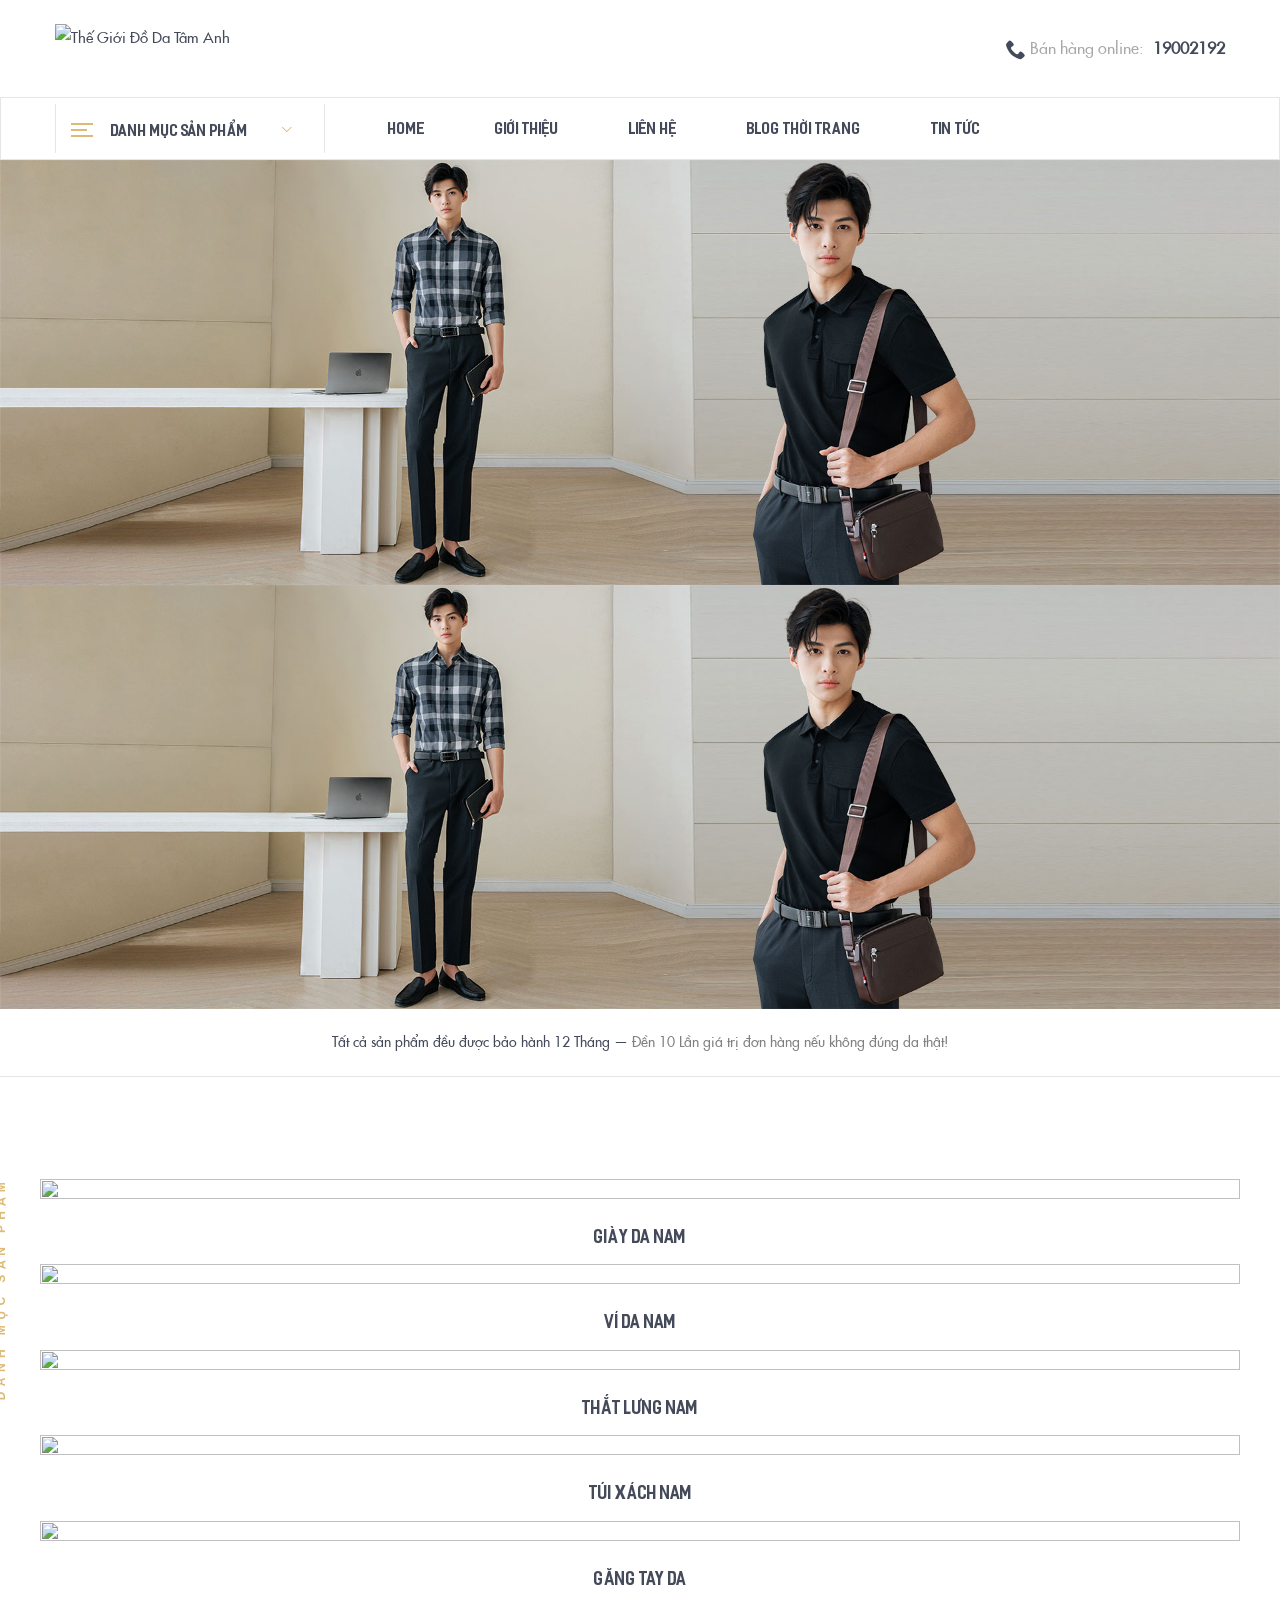
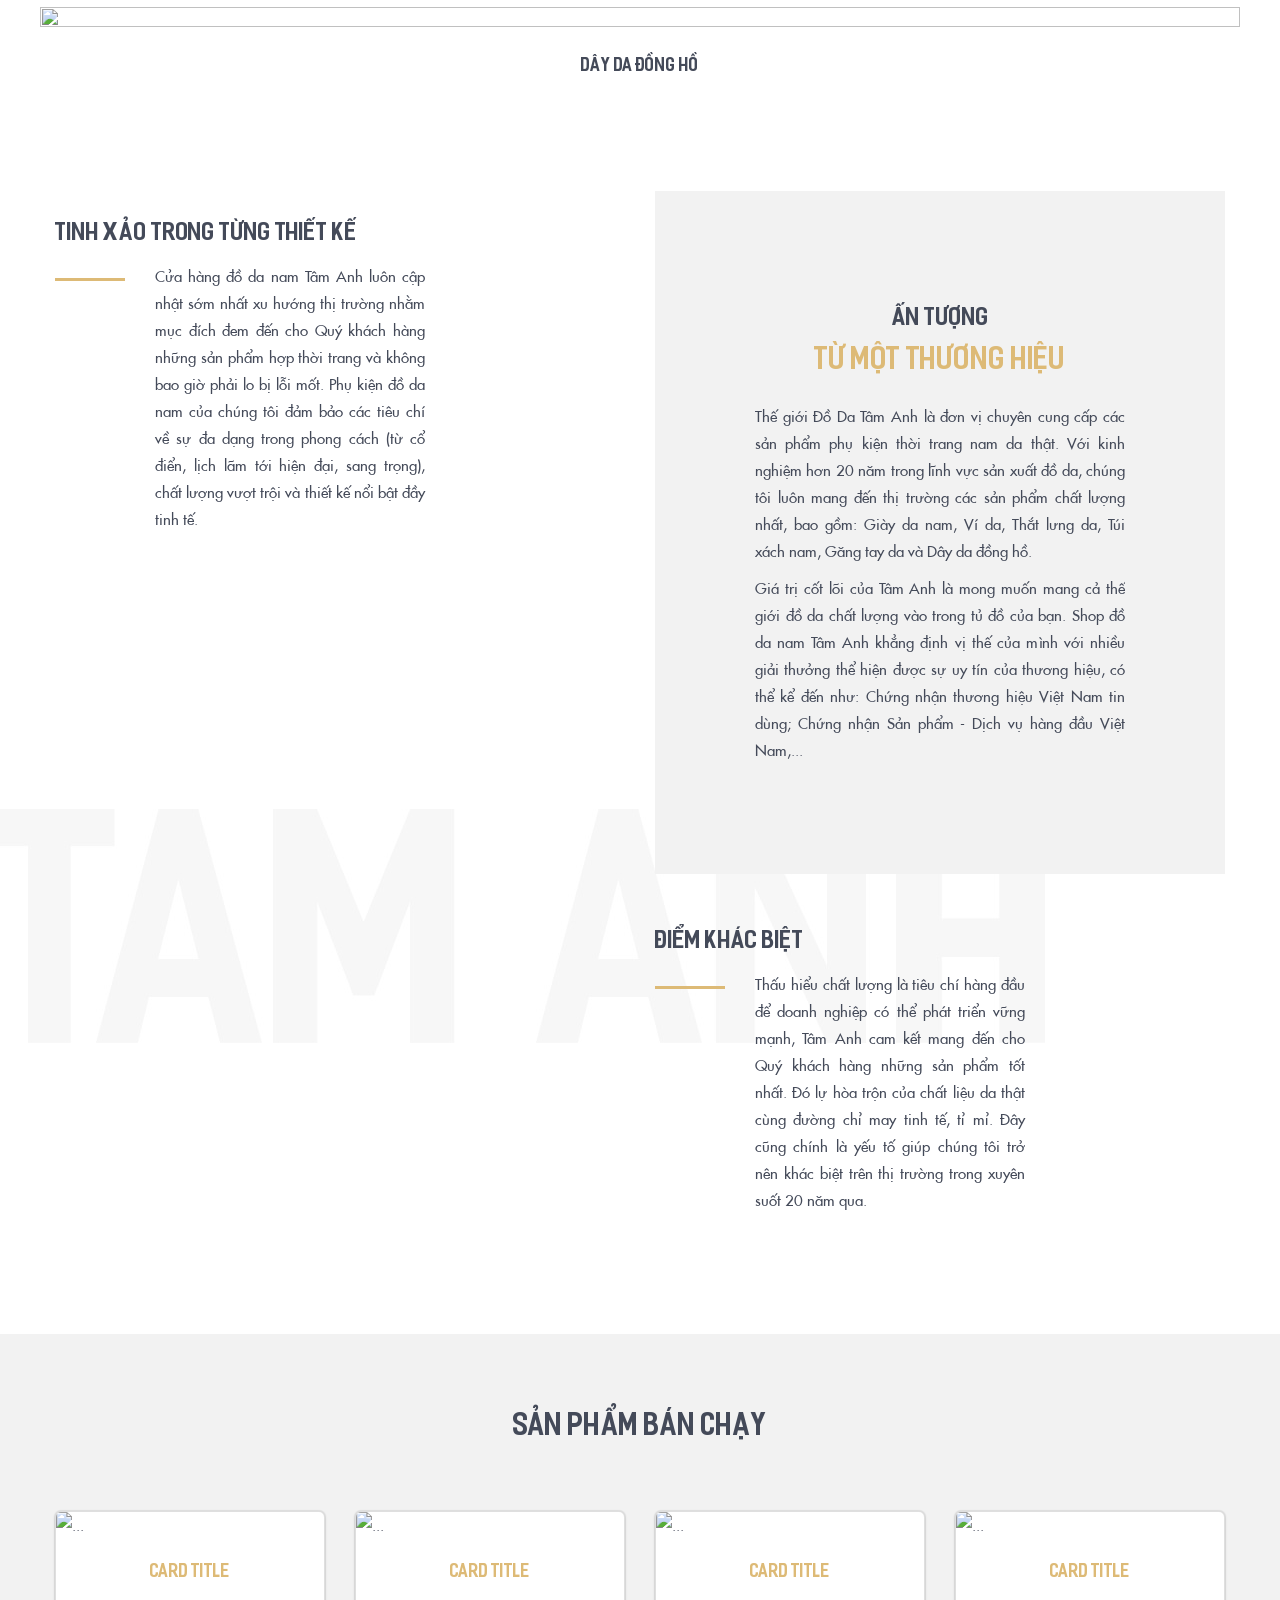
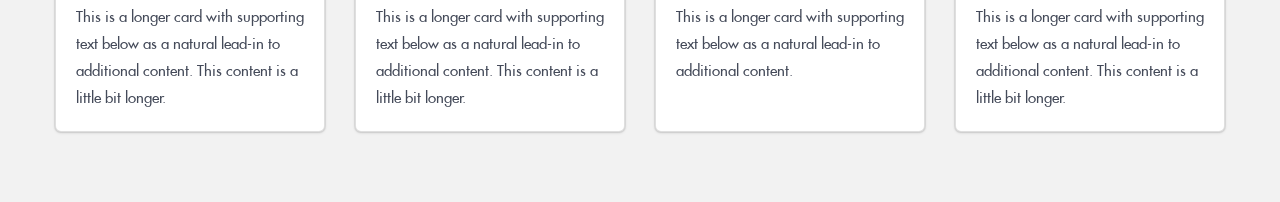
==== html/index.html @ e9238062 "lan dau cua t" ====
<!DOCTYPE html>
<html lang="en">

<head>
  <meta charset="UTF-8">
  <meta name="viewport" content="width=device-width, initial-scale=1.0">
  <link rel="stylesheet" href="../public/icons/fontawesome/styles.min.css">
  <link rel="stylesheet" href="../public/icons/icomoon/styles.min.css">
  <link rel="stylesheet" href="../public/icons/phosphor/styles.min.css">
  <!-- Global stylesheets -->
  <link rel="stylesheet" href="../public/css/bootstrap.min.css">
  <link rel="stylesheet" type="text/css" href="//cdn.jsdelivr.net/npm/slick-carousel@1.8.1/slick/slick.css" />

  <!-- /global stylesheets -->

  <!-- Core JS files -->
  <script src="../public/js/jquery/jquery.min.js"></script>
  <script src="../public/js/bootstrap/bootstrap.bundle.min.js"></script>
  <script type="text/javascript" src="//cdn.jsdelivr.net/npm/slick-carousel@1.8.1/slick/slick.min.js"></script>
  <!-- /core JS files -->

  <!-- Theme JS files -->
  <script src="../public/js/app.js"></script>
  <script src="../public/js/slick.js"></script>
  <script src="../public/js/custom.js"></script>

  <!-- /theme JS files -->

  <link rel="stylesheet" href="../css/style.css">
  <title>Document</title>
</head>

<body>
  <div class="header">
    <div class="top_header">
      <div class="container d-flex justify-content-between">
        <div class="logo_header">
          <a href="/" class="logo_h logo_h__img"><img
              src="https://tamanh.net/wp-content/uploads/2018/02/logo-tamanh-02-1.png" alt="Thế Giới Đồ Da Tâm Anh"
              title="Đồ Da Tâm Anh"></a>
        </div>
        <div class="text_hotline">
          <i class="icon-phone2"></i>
          <span>Bán hàng online:</span>
          <a href="tel:19002192">
            <strong>19002192</strong>
          </a>
        </div>
      </div>
    </div>
    <div class="midle_header">
      <div class="container">
        <div class="row">
          <div class="col-sm-3 col-xs-12">
            <div class="list_product">
              <div class="title_widget">
                <span>Danh mục sản phẩm</span>
              </div>
              <nav class="list_product_menu">
                <ul>
                  <li><a href="">giày da nam</a></li>
                  <li><a href="">Thắt lưng nam</a></li>
                  <li><a href="">Ví da nam</a></li>
                  <li><a href="">Túi xách nam</a></li>
                  <li><a href="">Găng tay da</a></li>
                  <li><a href="">Dây da đồng hồ</a></li>
                  <li><a href="">Phụ kiện đồ da</a></li>
                  <li><a href="">Nhượng quyền thương hiệu</a></li>
                </ul>
              </nav>
            </div>
          </div>
          <div class="col-xs-12 col-sm-9">
            <div class="menu_desktop">
              <ul class="d-flex">
                <li><a href="">Home</a></li>
                <li><a href="">Giới thiệu</a></li>
                <li><a href="">Liên hệ</a></li>
                <li><a href="">Blog thời trang</a></li>
                <li><a href="">Tin tức</a></li>
              </ul>
            </div>
            <div class="cart">

            </div>
            <div class="search"></div>
          </div>
        </div>
      </div>
    </div>
  </div>

  <section class="slider">
    <div class="single-item">
      <div>
        <img src="../public/images/giayda/banner-web-tam-anh-new-2023-final.jpg" alt="Giày da Tâm Anh">
      </div>
      <div>
        <img src="../public/images/giayda/banner-web-tam-anh-new-2023-final.jpg" alt="Giày da Tâm Anh">
      </div>
    </div>
  </section>

  <section class="page">
    <div class="text-widget">
      <p>Tất cả sản phẩm đều được bảo hành 12 Tháng — <span>Đền 10 Lần giá trị đơn hàng nếu không đúng da thật!</span>
      </p>
    </div>
  </section>

  <section class="product_portfolio">
    <div class="container p-0">
      <div class="widget-title">Danh mục sản phẩm</div>
      <div class="product-slider">
        <div class="product-item">
          <div class="product-image">
            <img src="https://tamanh.net/wp-content/uploads/2020/05/danh-muc-giay-da-nam-min-1.jpg" alt="" />
          </div>
          <h3 class="product-title">
            <a class="cate-title" href="">Giày da nam</a>
          </h3>
        </div>
        <div class="product-item">
          <div class="product-image">
            <img src="https://tamanh.net/wp-content/uploads/2020/05/danh-muc-vi.jpg" alt="" />
          </div>
          <h3 class="product-title"><a class="cate-title" href="">Ví da nam</a></h3>
        </div>
        <div class="product-item">
          <div class="product-image">
            <img src="https://tamanh.net/wp-content/uploads/2020/05/danh-muc-daylung.jpg" alt="" />
          </div>
          <h3 class="product-title"><a class="cate-title" href="">Thắt lưng nam</a></h3>
        </div>
        <div class="product-item">
          <div class="product-image">
            <img src="https://tamanh.net/wp-content/uploads/2021/07/danh-muc-tui-xach-nam-2.jpg" alt="" />
          </div>
          <h3 class="product-title"><a class="cate-title" href="">Túi xách nam</a></h3>
        </div>
        <div class="product-item">
          <div class="product-image">
            <img src="https://tamanh.net/wp-content/uploads/2020/05/danh-muc-gangtay.jpg" alt="" />
          </div>
          <h3 class="product-title"><a class="cate-title" href="">Găng tay da</a></h3>
        </div>
        <div class="product-item">
          <div class="product-image">
            <img src="https://tamanh.net/wp-content/uploads/2021/07/danh-muc-day-da-dong-ho.jpg" alt="" />
          </div>
          <h3 class="product-title"><a class="cate-title" href="">Dây da đồng hồ</a></h3>
        </div>
      </div>
    </div>
  </section>

  <section class="impression">
    <div class="container">
      <div class="row">
        <div class="col-md-6 col-xs-12 order-2 order-md-1" style="padding-right: 15px;">
          <div class="impression_img">
            <div>
              <img title="" src="https://tamanh.net/wp-content/uploads/2019/03/img-suutap1-2-min.jpg" width="100%" />
            </div>
          </div>
          <div class="impression_content">
            <div class="impression_content_title">
              <h2>Tinh xảo trong từng thiết kế</h2>
            </div>
            <div class="impression_content_text">
              <p>
                Cửa hàng đồ da nam Tâm Anh luôn cập nhật sớm nhất xu hướng thị trường nhằm mục đích đem đến cho Quý
                khách hàng những sản phẩm hợp thời trang và không bao giờ phải lo bị lỗi mốt. Phụ kiện đồ da nam của
                chúng tôi đảm bảo các tiêu chí về sự đa dạng trong phong cách (từ cổ điển, lịch lãm tới hiện đại, sang
                trọng), chất lượng vượt trội và thiết kế nổi bật đầy tinh tế.
              </p>
            </div>
          </div>
        </div>
        <div class="col-md-6 col-xs-12 order-1 order-md-2" style="padding-left: 15px;">
          <div class="impression_block">
            <div class="impression_block_title">
              <h2>Ấn tượng<span>từ một thương hiệu</span>
              </h2>
            </div>
            <div class="impression_block_text">
              <p>Thế giới Đồ Da Tâm Anh là đơn vị chuyên cung cấp các sản phẩm phụ kiện thời trang nam da thật. Với kinh
                nghiệm hơn 20 năm trong lĩnh vực sản xuất đồ da, chúng tôi luôn mang đến thị trường các sản phẩm chất
                lượng nhất, bao gồm: Giày da nam, Ví da, Thắt lưng da, Túi xách nam, Găng tay da và Dây da đồng hồ.
              </p>
              <p>
                Giá trị cốt lõi của Tâm Anh là mong muốn mang cả thế giới đồ da chất lượng vào trong tủ đồ của bạn. Shop
                đồ da nam Tâm Anh khẳng định vị thế của mình với nhiều giải thưởng thể hiện được sự uy tín của thương
                hiệu, có thể kể đến như: Chứng nhận thương hiệu Việt Nam tin dùng; Chứng nhận Sản phẩm - Dịch vụ hàng
                đầu Việt Nam,...
              </p>
            </div>
          </div>
          <div class="impression_img">
            <div>
              <img title="" src="https://tamanh.net/wp-content/uploads/2019/03/img-suutap2-min.jpg" width="100%" />
            </div>
          </div>
          <div class="impression_content">
            <div class="impression_content_title">
              <h2>ĐIỂM KHÁC BIỆT</h2>
            </div>
            <div class="impression_content_text">
              <p>
                Thấu hiểu chất lượng là tiêu chí hàng đầu để doanh nghiệp có thể phát triển vững mạnh, Tâm Anh cam kết
                mang đến cho Quý khách hàng những sản phẩm tốt nhất. Đó lự hòa trộn của chất liệu da thật cùng đường chỉ
                may tinh tế, tỉ mỉ. Đây cũng chính là yếu tố giúp chúng tôi trở nên khác biệt trên thị trường trong
                xuyên suốt 20 năm qua.
              </p>
            </div>
          </div>
        </div>
      </div>
    </div>
  </section>

  <section class="best-seller">
    <div class="container">
      <div class="best-seller-title">
        <h2>Sản phẩm bán chạy</h2>
      </div>
      <div class="best-seller-list row row-cols-2 row-cols-md-4 g-4">
        <div class="col">
          <div class="card h-100">
            <img src="https://tamanh.net/wp-content/uploads/2020/09/ava-tui-dung-laptop-da-bo-TTA1120-N.jpg"
              class="card-img-top" alt="...">
            <div class="card-body">
              <h5 class="card-title">Card title</h5>
              <a class="card-text" href="">This is a longer card with supporting text below as a natural lead-in to
                additional
                content. This content is a little bit longer.</a>
            </div>
          </div>
        </div>
        <div class="col">
          <div class="card h-100">
            <img src="https://tamanh.net/wp-content/uploads/2020/06/ava-mau-that-lung-nam-D390-202012-2.jpg"
              class="card-img-top" alt="...">
            <div class="card-body">
              <h5 class="card-title">Card title</h5>
              <a class="card-text">This is a longer card with supporting text below as a natural lead-in to additional
                content. This content is a little bit longer.</a>
            </div>
          </div>
        </div>
        <div class="col">
          <div class="card h-100">
            <img
              src="https://tamanh.net/wp-content/uploads/2019/01/ava-vi-tam-anh-thiet-ke-dang-ngang-co-dien-VTANF2222-1-D-1.jpg"
              class="card-img-top" alt="...">
            <div class="card-body">
              <h5 class="card-title">Card title</h5>
              <a class="card-text">This is a longer card with supporting text below as a natural lead-in to additional
                content.</a>
            </div>
          </div>
        </div>
        <div class="col">
          <div class="card h-100">
            <img src="https://tamanh.net/wp-content/uploads/2015/09/ava-giay-luoi-nam-quai-ngang-GNTA2151-D-1.jpg"
              class="card-img-top" alt="...">
            <div class="card-body">
              <h5 class="card-title">Card title</h5>
              <a class="card-text">This is a longer card with supporting text below as a natural lead-in to additional
                content. This content is a little bit longer.</a>
            </div>
          </div>
        </div>
      </div>
    </div>
  </section>
</body>

</html>
---- public/icons/fontawesome/styles.min.css ----
@font-face{font-family:'Font Awesome 5 Free';font-style:normal;font-weight:900;src:url(fonts/fa-solid-900.eot);src:url(fonts/fa-solid-900.eot?#iefix) format("embedded-opentype"),url(fonts/fa-solid-900.woff2) format("woff2"),url(fonts/fa-solid-900.woff) format("woff"),url(fonts/fa-solid-900.ttf) format("truetype"),url(fonts/fa-solid-900.svg#fontawesome) format("svg")}@font-face{font-family:'Font Awesome 5 Free';font-style:normal;font-weight:400;src:url(fonts/fa-regular-400.eot);src:url(fonts/fa-regular-400.eot?#iefix) format("embedded-opentype"),url(fonts/fa-regular-400.woff2) format("woff2"),url(fonts/fa-regular-400.woff) format("woff"),url(fonts/fa-regular-400.ttf) format("truetype"),url(fonts/fa-regular-400.svg#fontawesome) format("svg")}@font-face{font-family:'Font Awesome 5 Brands';font-style:normal;font-weight:400;src:url(fonts/fa-brands-400.eot);src:url(fonts/fa-brands-400.eot?#iefix) format("embedded-opentype"),url(fonts/fa-brands-400.woff2) format("woff2"),url(fonts/fa-brands-400.woff) format("woff"),url(fonts/fa-brands-400.ttf) format("truetype"),url(fonts/fa-brands-400.svg#fontawesome) format("svg")}.fa,.fab,.fal,.far,.fas{display:inline-block;font-size:var(--icon-font-size);font-style:normal;font-variant:normal;min-width:1em;vertical-align:middle;position:relative;top:-1px;text-rendering:auto;line-height:1;-webkit-font-smoothing:antialiased;-moz-osx-font-smoothing:grayscale}.fa,.fas{font-family:'Font Awesome 5 Free';font-weight:900}.far{font-family:'Font Awesome 5 Free';font-weight:400}.fab{font-family:'Font Awesome 5 Brands'}.fa-1x{font-size:calc(1 * var(--icon-font-size))}.fa-2x{font-size:calc(2 * var(--icon-font-size))}.fa-3x{font-size:calc(3 * var(--icon-font-size))}.fa-4x{font-size:calc(4 * var(--icon-font-size))}.fa-5x{font-size:calc(5 * var(--icon-font-size))}.fa-rotate-90{-webkit-transform:rotate(90deg);transform:rotate(90deg)}.fa-rotate-180{-webkit-transform:rotate(180deg);transform:rotate(180deg)}.fa-rotate-270{-webkit-transform:rotate(270deg);transform:rotate(270deg)}.fa-flip-horizontal{-webkit-transform:scale(-1,1);transform:scale(-1,1)}.fa-flip-vertical{-webkit-transform:scale(1,-1);transform:scale(1,-1)}.fa-flip-horizontal.fa-flip-vertical{-webkit-transform:scale(-1,-1);transform:scale(-1,-1)}.fa-500px:before{content:"\f26e"}.fa-accessible-icon:before{content:"\f368"}.fa-accusoft:before{content:"\f369"}.fa-acquisitions-incorporated:before{content:"\f6af"}.fa-ad:before{content:"\f641"}.fa-address-book:before{content:"\f2b9"}.fa-address-card:before{content:"\f2bb"}.fa-adjust:before{content:"\f042"}.fa-adn:before{content:"\f170"}.fa-adversal:before{content:"\f36a"}.fa-affiliatetheme:before{content:"\f36b"}.fa-air-freshener:before{content:"\f5d0"}.fa-algolia:before{content:"\f36c"}.fa-align-center:before{content:"\f037"}.fa-align-justify:before{content:"\f039"}.fa-align-left:before{content:"\f036"}.fa-align-right:before{content:"\f038"}.fa-alipay:before{content:"\f642"}.fa-allergies:before{content:"\f461"}.fa-amazon:before{content:"\f270"}.fa-amazon-pay:before{content:"\f42c"}.fa-ambulance:before{content:"\f0f9"}.fa-american-sign-language-interpreting:before{content:"\f2a3"}.fa-amilia:before{content:"\f36d"}.fa-anchor:before{content:"\f13d"}.fa-android:before{content:"\f17b"}.fa-angellist:before{content:"\f209"}.fa-angle-double-down:before{content:"\f103"}.fa-angle-double-left:before{content:"\f100"}.fa-angle-double-right:before{content:"\f101"}.fa-angle-double-up:before{content:"\f102"}.fa-angle-down:before{content:"\f107"}.fa-angle-left:before{content:"\f104"}.fa-angle-right:before{content:"\f105"}.fa-angle-up:before{content:"\f106"}.fa-angry:before{content:"\f556"}.fa-angrycreative:before{content:"\f36e"}.fa-angular:before{content:"\f420"}.fa-ankh:before{content:"\f644"}.fa-app-store:before{content:"\f36f"}.fa-app-store-ios:before{content:"\f370"}.fa-apper:before{content:"\f371"}.fa-apple:before{content:"\f179"}.fa-apple-alt:before{content:"\f5d1"}.fa-apple-pay:before{content:"\f415"}.fa-archive:before{content:"\f187"}.fa-archway:before{content:"\f557"}.fa-arrow-alt-circle-down:before{content:"\f358"}.fa-arrow-alt-circle-left:before{content:"\f359"}.fa-arrow-alt-circle-right:before{content:"\f35a"}.fa-arrow-alt-circle-up:before{content:"\f35b"}.fa-arrow-circle-down:before{content:"\f0ab"}.fa-arrow-circle-left:before{content:"\f0a8"}.fa-arrow-circle-right:before{content:"\f0a9"}.fa-arrow-circle-up:before{content:"\f0aa"}.fa-arrow-down:before{content:"\f063"}.fa-arrow-left:before{content:"\f060"}.fa-arrow-right:before{content:"\f061"}.fa-arrow-up:before{content:"\f062"}.fa-arrows-alt:before{content:"\f0b2"}.fa-arrows-alt-h:before{content:"\f337"}.fa-arrows-alt-v:before{content:"\f338"}.fa-assistive-listening-systems:before{content:"\f2a2"}.fa-asterisk:before{content:"\f069"}.fa-asymmetrik:before{content:"\f372"}.fa-at:before{content:"\f1fa"}.fa-atlas:before{content:"\f558"}.fa-atom:before{content:"\f5d2"}.fa-audible:before{content:"\f373"}.fa-audio-description:before{content:"\f29e"}.fa-autoprefixer:before{content:"\f41c"}.fa-avianex:before{content:"\f374"}.fa-aviato:before{content:"\f421"}.fa-award:before{content:"\f559"}.fa-aws:before{content:"\f375"}.fa-backspace:before{content:"\f55a"}.fa-backward:before{content:"\f04a"}.fa-balance-scale:before{content:"\f24e"}.fa-ban:before{content:"\f05e"}.fa-band-aid:before{content:"\f462"}.fa-bandcamp:before{content:"\f2d5"}.fa-barcode:before{content:"\f02a"}.fa-bars:before{content:"\f0c9"}.fa-baseball-ball:before{content:"\f433"}.fa-basketball-ball:before{content:"\f434"}.fa-bath:before{content:"\f2cd"}.fa-battery-empty:before{content:"\f244"}.fa-battery-full:before{content:"\f240"}.fa-battery-half:before{content:"\f242"}.fa-battery-quarter:before{content:"\f243"}.fa-battery-three-quarters:before{content:"\f241"}.fa-bed:before{content:"\f236"}.fa-beer:before{content:"\f0fc"}.fa-behance:before{content:"\f1b4"}.fa-behance-square:before{content:"\f1b5"}.fa-bell:before{content:"\f0f3"}.fa-bell-slash:before{content:"\f1f6"}.fa-bezier-curve:before{content:"\f55b"}.fa-bible:before{content:"\f647"}.fa-bicycle:before{content:"\f206"}.fa-bimobject:before{content:"\f378"}.fa-binoculars:before{content:"\f1e5"}.fa-birthday-cake:before{content:"\f1fd"}.fa-bitbucket:before{content:"\f171"}.fa-bitcoin:before{content:"\f379"}.fa-bity:before{content:"\f37a"}.fa-black-tie:before{content:"\f27e"}.fa-blackberry:before{content:"\f37b"}.fa-blender:before{content:"\f517"}.fa-blender-phone:before{content:"\f6b6"}.fa-blind:before{content:"\f29d"}.fa-blogger:before{content:"\f37c"}.fa-blogger-b:before{content:"\f37d"}.fa-bluetooth:before{content:"\f293"}.fa-bluetooth-b:before{content:"\f294"}.fa-bold:before{content:"\f032"}.fa-bolt:before{content:"\f0e7"}.fa-bomb:before{content:"\f1e2"}.fa-bone:before{content:"\f5d7"}.fa-bong:before{content:"\f55c"}.fa-book:before{content:"\f02d"}.fa-book-dead:before{content:"\f6b7"}.fa-book-open:before{content:"\f518"}.fa-book-reader:before{content:"\f5da"}.fa-bookmark:before{content:"\f02e"}.fa-bowling-ball:before{content:"\f436"}.fa-box:before{content:"\f466"}.fa-box-open:before{content:"\f49e"}.fa-boxes:before{content:"\f468"}.fa-braille:before{content:"\f2a1"}.fa-brain:before{content:"\f5dc"}.fa-briefcase:before{content:"\f0b1"}.fa-briefcase-medical:before{content:"\f469"}.fa-broadcast-tower:before{content:"\f519"}.fa-broom:before{content:"\f51a"}.fa-brush:before{content:"\f55d"}.fa-btc:before{content:"\f15a"}.fa-bug:before{content:"\f188"}.fa-building:before{content:"\f1ad"}.fa-bullhorn:before{content:"\f0a1"}.fa-bullseye:before{content:"\f140"}.fa-burn:before{content:"\f46a"}.fa-buromobelexperte:before{content:"\f37f"}.fa-bus:before{content:"\f207"}.fa-bus-alt:before{content:"\f55e"}.fa-business-time:before{content:"\f64a"}.fa-buysellads:before{content:"\f20d"}.fa-calculator:before{content:"\f1ec"}.fa-calendar:before{content:"\f133"}.fa-calendar-alt:before{content:"\f073"}.fa-calendar-check:before{content:"\f274"}.fa-calendar-minus:before{content:"\f272"}.fa-calendar-plus:before{content:"\f271"}.fa-calendar-times:before{content:"\f273"}.fa-camera:before{content:"\f030"}.fa-camera-retro:before{content:"\f083"}.fa-campground:before{content:"\f6bb"}.fa-cannabis:before{content:"\f55f"}.fa-capsules:before{content:"\f46b"}.fa-car:before{content:"\f1b9"}.fa-car-alt:before{content:"\f5de"}.fa-car-battery:before{content:"\f5df"}.fa-car-crash:before{content:"\f5e1"}.fa-car-side:before{content:"\f5e4"}.fa-caret-down:before{content:"\f0d7"}.fa-caret-left:before{content:"\f0d9"}.fa-caret-right:before{content:"\f0da"}.fa-caret-square-down:before{content:"\f150"}.fa-caret-square-left:before{content:"\f191"}.fa-caret-square-right:before{content:"\f152"}.fa-caret-square-up:before{content:"\f151"}.fa-caret-up:before{content:"\f0d8"}.fa-cart-arrow-down:before{content:"\f218"}.fa-cart-plus:before{content:"\f217"}.fa-cat:before{content:"\f6be"}.fa-cc-amazon-pay:before{content:"\f42d"}.fa-cc-amex:before{content:"\f1f3"}.fa-cc-apple-pay:before{content:"\f416"}.fa-cc-diners-club:before{content:"\f24c"}.fa-cc-discover:before{content:"\f1f2"}.fa-cc-jcb:before{content:"\f24b"}.fa-cc-mastercard:before{content:"\f1f1"}.fa-cc-paypal:before{content:"\f1f4"}.fa-cc-stripe:before{content:"\f1f5"}.fa-cc-visa:before{content:"\f1f0"}.fa-centercode:before{content:"\f380"}.fa-certificate:before{content:"\f0a3"}.fa-chair:before{content:"\f6c0"}.fa-chalkboard:before{content:"\f51b"}.fa-chalkboard-teacher:before{content:"\f51c"}.fa-charging-station:before{content:"\f5e7"}.fa-chart-area:before{content:"\f1fe"}.fa-chart-bar:before{content:"\f080"}.fa-chart-line:before{content:"\f201"}.fa-chart-pie:before{content:"\f200"}.fa-check:before{content:"\f00c"}.fa-check-circle:before{content:"\f058"}.fa-check-double:before{content:"\f560"}.fa-check-square:before{content:"\f14a"}.fa-chess:before{content:"\f439"}.fa-chess-bishop:before{content:"\f43a"}.fa-chess-board:before{content:"\f43c"}.fa-chess-king:before{content:"\f43f"}.fa-chess-knight:before{content:"\f441"}.fa-chess-pawn:before{content:"\f443"}.fa-chess-queen:before{content:"\f445"}.fa-chess-rook:before{content:"\f447"}.fa-chevron-circle-down:before{content:"\f13a"}.fa-chevron-circle-left:before{content:"\f137"}.fa-chevron-circle-right:before{content:"\f138"}.fa-chevron-circle-up:before{content:"\f139"}.fa-chevron-down:before{content:"\f078"}.fa-chevron-left:before{content:"\f053"}.fa-chevron-right:before{content:"\f054"}.fa-chevron-up:before{content:"\f077"}.fa-child:before{content:"\f1ae"}.fa-chrome:before{content:"\f268"}.fa-church:before{content:"\f51d"}.fa-circle:before{content:"\f111"}.fa-circle-notch:before{content:"\f1ce"}.fa-city:before{content:"\f64f"}.fa-clipboard:before{content:"\f328"}.fa-clipboard-check:before{content:"\f46c"}.fa-clipboard-list:before{content:"\f46d"}.fa-clock:before{content:"\f017"}.fa-clone:before{content:"\f24d"}.fa-closed-captioning:before{content:"\f20a"}.fa-cloud:before{content:"\f0c2"}.fa-cloud-download-alt:before{content:"\f381"}.fa-cloud-meatball:before{content:"\f73b"}.fa-cloud-moon:before{content:"\f6c3"}.fa-cloud-moon-rain:before{content:"\f73c"}.fa-cloud-rain:before{content:"\f73d"}.fa-cloud-showers-heavy:before{content:"\f740"}.fa-cloud-sun:before{content:"\f6c4"}.fa-cloud-sun-rain:before{content:"\f743"}.fa-cloud-upload-alt:before{content:"\f382"}.fa-cloudscale:before{content:"\f383"}.fa-cloudsmith:before{content:"\f384"}.fa-cloudversify:before{content:"\f385"}.fa-cocktail:before{content:"\f561"}.fa-code:before{content:"\f121"}.fa-code-branch:before{content:"\f126"}.fa-codepen:before{content:"\f1cb"}.fa-codiepie:before{content:"\f284"}.fa-coffee:before{content:"\f0f4"}.fa-cog:before{content:"\f013"}.fa-cogs:before{content:"\f085"}.fa-coins:before{content:"\f51e"}.fa-columns:before{content:"\f0db"}.fa-comment:before{content:"\f075"}.fa-comment-alt:before{content:"\f27a"}.fa-comment-dollar:before{content:"\f651"}.fa-comment-dots:before{content:"\f4ad"}.fa-comment-slash:before{content:"\f4b3"}.fa-comments:before{content:"\f086"}.fa-comments-dollar:before{content:"\f653"}.fa-compact-disc:before{content:"\f51f"}.fa-compass:before{content:"\f14e"}.fa-compress:before{content:"\f066"}.fa-concierge-bell:before{content:"\f562"}.fa-connectdevelop:before{content:"\f20e"}.fa-contao:before{content:"\f26d"}.fa-cookie:before{content:"\f563"}.fa-cookie-bite:before{content:"\f564"}.fa-copy:before{content:"\f0c5"}.fa-copyright:before{content:"\f1f9"}.fa-couch:before{content:"\f4b8"}.fa-cpanel:before{content:"\f388"}.fa-creative-commons:before{content:"\f25e"}.fa-creative-commons-by:before{content:"\f4e7"}.fa-creative-commons-nc:before{content:"\f4e8"}.fa-creative-commons-nc-eu:before{content:"\f4e9"}.fa-creative-commons-nc-jp:before{content:"\f4ea"}.fa-creative-commons-nd:before{content:"\f4eb"}.fa-creative-commons-pd:before{content:"\f4ec"}.fa-creative-commons-pd-alt:before{content:"\f4ed"}.fa-creative-commons-remix:before{content:"\f4ee"}.fa-creative-commons-sa:before{content:"\f4ef"}.fa-creative-commons-sampling:before{content:"\f4f0"}.fa-creative-commons-sampling-plus:before{content:"\f4f1"}.fa-creative-commons-share:before{content:"\f4f2"}.fa-creative-commons-zero:before{content:"\f4f3"}.fa-credit-card:before{content:"\f09d"}.fa-critical-role:before{content:"\f6c9"}.fa-crop:before{content:"\f125"}.fa-crop-alt:before{content:"\f565"}.fa-cross:before{content:"\f654"}.fa-crosshairs:before{content:"\f05b"}.fa-crow:before{content:"\f520"}.fa-crown:before{content:"\f521"}.fa-css3:before{content:"\f13c"}.fa-css3-alt:before{content:"\f38b"}.fa-cube:before{content:"\f1b2"}.fa-cubes:before{content:"\f1b3"}.fa-cut:before{content:"\f0c4"}.fa-cuttlefish:before{content:"\f38c"}.fa-d-and-d:before{content:"\f38d"}.fa-d-and-d-beyond:before{content:"\f6ca"}.fa-dashcube:before{content:"\f210"}.fa-database:before{content:"\f1c0"}.fa-deaf:before{content:"\f2a4"}.fa-delicious:before{content:"\f1a5"}.fa-democrat:before{content:"\f747"}.fa-deploydog:before{content:"\f38e"}.fa-deskpro:before{content:"\f38f"}.fa-desktop:before{content:"\f108"}.fa-dev:before{content:"\f6cc"}.fa-deviantart:before{content:"\f1bd"}.fa-dharmachakra:before{content:"\f655"}.fa-diagnoses:before{content:"\f470"}.fa-dice:before{content:"\f522"}.fa-dice-d20:before{content:"\f6cf"}.fa-dice-d6:before{content:"\f6d1"}.fa-dice-five:before{content:"\f523"}.fa-dice-four:before{content:"\f524"}.fa-dice-one:before{content:"\f525"}.fa-dice-six:before{content:"\f526"}.fa-dice-three:before{content:"\f527"}.fa-dice-two:before{content:"\f528"}.fa-digg:before{content:"\f1a6"}.fa-digital-ocean:before{content:"\f391"}.fa-digital-tachograph:before{content:"\f566"}.fa-directions:before{content:"\f5eb"}.fa-discord:before{content:"\f392"}.fa-discourse:before{content:"\f393"}.fa-divide:before{content:"\f529"}.fa-dizzy:before{content:"\f567"}.fa-dna:before{content:"\f471"}.fa-dochub:before{content:"\f394"}.fa-docker:before{content:"\f395"}.fa-dog:before{content:"\f6d3"}.fa-dollar-sign:before{content:"\f155"}.fa-dolly:before{content:"\f472"}.fa-dolly-flatbed:before{content:"\f474"}.fa-donate:before{content:"\f4b9"}.fa-door-closed:before{content:"\f52a"}.fa-door-open:before{content:"\f52b"}.fa-dot-circle:before{content:"\f192"}.fa-dove:before{content:"\f4ba"}.fa-download:before{content:"\f019"}.fa-draft2digital:before{content:"\f396"}.fa-drafting-compass:before{content:"\f568"}.fa-dragon:before{content:"\f6d5"}.fa-draw-polygon:before{content:"\f5ee"}.fa-dribbble:before{content:"\f17d"}.fa-dribbble-square:before{content:"\f397"}.fa-dropbox:before{content:"\f16b"}.fa-drum:before{content:"\f569"}.fa-drum-steelpan:before{content:"\f56a"}.fa-drumstick-bite:before{content:"\f6d7"}.fa-drupal:before{content:"\f1a9"}.fa-dumbbell:before{content:"\f44b"}.fa-dungeon:before{content:"\f6d9"}.fa-dyalog:before{content:"\f399"}.fa-earlybirds:before{content:"\f39a"}.fa-ebay:before{content:"\f4f4"}.fa-edge:before{content:"\f282"}.fa-edit:before{content:"\f044"}.fa-eject:before{content:"\f052"}.fa-elementor:before{content:"\f430"}.fa-ellipsis-h:before{content:"\f141"}.fa-ellipsis-v:before{content:"\f142"}.fa-ello:before{content:"\f5f1"}.fa-ember:before{content:"\f423"}.fa-empire:before{content:"\f1d1"}.fa-envelope:before{content:"\f0e0"}.fa-envelope-open:before{content:"\f2b6"}.fa-envelope-open-text:before{content:"\f658"}.fa-envelope-square:before{content:"\f199"}.fa-envira:before{content:"\f299"}.fa-equals:before{content:"\f52c"}.fa-eraser:before{content:"\f12d"}.fa-erlang:before{content:"\f39d"}.fa-ethereum:before{content:"\f42e"}.fa-etsy:before{content:"\f2d7"}.fa-euro-sign:before{content:"\f153"}.fa-exchange-alt:before{content:"\f362"}.fa-exclamation:before{content:"\f12a"}.fa-exclamation-circle:before{content:"\f06a"}.fa-exclamation-triangle:before{content:"\f071"}.fa-expand:before{content:"\f065"}.fa-expand-arrows-alt:before{content:"\f31e"}.fa-expeditedssl:before{content:"\f23e"}.fa-external-link-alt:before{content:"\f35d"}.fa-external-link-square-alt:before{content:"\f360"}.fa-eye:before{content:"\f06e"}.fa-eye-dropper:before{content:"\f1fb"}.fa-eye-slash:before{content:"\f070"}.fa-facebook:before{content:"\f09a"}.fa-facebook-f:before{content:"\f39e"}.fa-facebook-messenger:before{content:"\f39f"}.fa-facebook-square:before{content:"\f082"}.fa-fantasy-flight-games:before{content:"\f6dc"}.fa-fast-backward:before{content:"\f049"}.fa-fast-forward:before{content:"\f050"}.fa-fax:before{content:"\f1ac"}.fa-feather:before{content:"\f52d"}.fa-feather-alt:before{content:"\f56b"}.fa-female:before{content:"\f182"}.fa-fighter-jet:before{content:"\f0fb"}.fa-file:before{content:"\f15b"}.fa-file-alt:before{content:"\f15c"}.fa-file-archive:before{content:"\f1c6"}.fa-file-audio:before{content:"\f1c7"}.fa-file-code:before{content:"\f1c9"}.fa-file-contract:before{content:"\f56c"}.fa-file-csv:before{content:"\f6dd"}.fa-file-download:before{content:"\f56d"}.fa-file-excel:before{content:"\f1c3"}.fa-file-export:before{content:"\f56e"}.fa-file-image:before{content:"\f1c5"}.fa-file-import:before{content:"\f56f"}.fa-file-invoice:before{content:"\f570"}.fa-file-invoice-dollar:before{content:"\f571"}.fa-file-medical:before{content:"\f477"}.fa-file-medical-alt:before{content:"\f478"}.fa-file-pdf:before{content:"\f1c1"}.fa-file-powerpoint:before{content:"\f1c4"}.fa-file-prescription:before{content:"\f572"}.fa-file-signature:before{content:"\f573"}.fa-file-upload:before{content:"\f574"}.fa-file-video:before{content:"\f1c8"}.fa-file-word:before{content:"\f1c2"}.fa-fill:before{content:"\f575"}.fa-fill-drip:before{content:"\f576"}.fa-film:before{content:"\f008"}.fa-filter:before{content:"\f0b0"}.fa-fingerprint:before{content:"\f577"}.fa-fire:before{content:"\f06d"}.fa-fire-extinguisher:before{content:"\f134"}.fa-firefox:before{content:"\f269"}.fa-first-aid:before{content:"\f479"}.fa-first-order:before{content:"\f2b0"}.fa-first-order-alt:before{content:"\f50a"}.fa-firstdraft:before{content:"\f3a1"}.fa-fish:before{content:"\f578"}.fa-fist-raised:before{content:"\f6de"}.fa-flag:before{content:"\f024"}.fa-flag-checkered:before{content:"\f11e"}.fa-flag-usa:before{content:"\f74d"}.fa-flask:before{content:"\f0c3"}.fa-flickr:before{content:"\f16e"}.fa-flipboard:before{content:"\f44d"}.fa-flushed:before{content:"\f579"}.fa-fly:before{content:"\f417"}.fa-folder:before{content:"\f07b"}.fa-folder-minus:before{content:"\f65d"}.fa-folder-open:before{content:"\f07c"}.fa-folder-plus:before{content:"\f65e"}.fa-font:before{content:"\f031"}.fa-font-awesome:before{content:"\f2b4"}.fa-font-awesome-alt:before{content:"\f35c"}.fa-font-awesome-flag:before{content:"\f425"}.fa-font-awesome-logo-full:before{content:"\f4e6"}.fa-fonticons:before{content:"\f280"}.fa-fonticons-fi:before{content:"\f3a2"}.fa-football-ball:before{content:"\f44e"}.fa-fort-awesome:before{content:"\f286"}.fa-fort-awesome-alt:before{content:"\f3a3"}.fa-forumbee:before{content:"\f211"}.fa-forward:before{content:"\f04e"}.fa-foursquare:before{content:"\f180"}.fa-free-code-camp:before{content:"\f2c5"}.fa-freebsd:before{content:"\f3a4"}.fa-frog:before{content:"\f52e"}.fa-frown:before{content:"\f119"}.fa-frown-open:before{content:"\f57a"}.fa-fulcrum:before{content:"\f50b"}.fa-funnel-dollar:before{content:"\f662"}.fa-futbol:before{content:"\f1e3"}.fa-galactic-republic:before{content:"\f50c"}.fa-galactic-senate:before{content:"\f50d"}.fa-gamepad:before{content:"\f11b"}.fa-gas-pump:before{content:"\f52f"}.fa-gavel:before{content:"\f0e3"}.fa-gem:before{content:"\f3a5"}.fa-genderless:before{content:"\f22d"}.fa-get-pocket:before{content:"\f265"}.fa-gg:before{content:"\f260"}.fa-gg-circle:before{content:"\f261"}.fa-ghost:before{content:"\f6e2"}.fa-gift:before{content:"\f06b"}.fa-git:before{content:"\f1d3"}.fa-git-square:before{content:"\f1d2"}.fa-github:before{content:"\f09b"}.fa-github-alt:before{content:"\f113"}.fa-github-square:before{content:"\f092"}.fa-gitkraken:before{content:"\f3a6"}.fa-gitlab:before{content:"\f296"}.fa-gitter:before{content:"\f426"}.fa-glass-martini:before{content:"\f000"}.fa-glass-martini-alt:before{content:"\f57b"}.fa-glasses:before{content:"\f530"}.fa-glide:before{content:"\f2a5"}.fa-glide-g:before{content:"\f2a6"}.fa-globe:before{content:"\f0ac"}.fa-globe-africa:before{content:"\f57c"}.fa-globe-americas:before{content:"\f57d"}.fa-globe-asia:before{content:"\f57e"}.fa-gofore:before{content:"\f3a7"}.fa-golf-ball:before{content:"\f450"}.fa-goodreads:before{content:"\f3a8"}.fa-goodreads-g:before{content:"\f3a9"}.fa-google:before{content:"\f1a0"}.fa-google-drive:before{content:"\f3aa"}.fa-google-play:before{content:"\f3ab"}.fa-google-plus:before{content:"\f2b3"}.fa-google-plus-g:before{content:"\f0d5"}.fa-google-plus-square:before{content:"\f0d4"}.fa-google-wallet:before{content:"\f1ee"}.fa-gopuram:before{content:"\f664"}.fa-graduation-cap:before{content:"\f19d"}.fa-gratipay:before{content:"\f184"}.fa-grav:before{content:"\f2d6"}.fa-greater-than:before{content:"\f531"}.fa-greater-than-equal:before{content:"\f532"}.fa-grimace:before{content:"\f57f"}.fa-grin:before{content:"\f580"}.fa-grin-alt:before{content:"\f581"}.fa-grin-beam:before{content:"\f582"}.fa-grin-beam-sweat:before{content:"\f583"}.fa-grin-hearts:before{content:"\f584"}.fa-grin-squint:before{content:"\f585"}.fa-grin-squint-tears:before{content:"\f586"}.fa-grin-stars:before{content:"\f587"}.fa-grin-tears:before{content:"\f588"}.fa-grin-tongue:before{content:"\f589"}.fa-grin-tongue-squint:before{content:"\f58a"}.fa-grin-tongue-wink:before{content:"\f58b"}.fa-grin-wink:before{content:"\f58c"}.fa-grip-horizontal:before{content:"\f58d"}.fa-grip-vertical:before{content:"\f58e"}.fa-gripfire:before{content:"\f3ac"}.fa-grunt:before{content:"\f3ad"}.fa-gulp:before{content:"\f3ae"}.fa-h-square:before{content:"\f0fd"}.fa-hacker-news:before{content:"\f1d4"}.fa-hacker-news-square:before{content:"\f3af"}.fa-hackerrank:before{content:"\f5f7"}.fa-hammer:before{content:"\f6e3"}.fa-hamsa:before{content:"\f665"}.fa-hand-holding:before{content:"\f4bd"}.fa-hand-holding-heart:before{content:"\f4be"}.fa-hand-holding-usd:before{content:"\f4c0"}.fa-hand-lizard:before{content:"\f258"}.fa-hand-paper:before{content:"\f256"}.fa-hand-peace:before{content:"\f25b"}.fa-hand-point-down:before{content:"\f0a7"}.fa-hand-point-left:before{content:"\f0a5"}.fa-hand-point-right:before{content:"\f0a4"}.fa-hand-point-up:before{content:"\f0a6"}.fa-hand-pointer:before{content:"\f25a"}.fa-hand-rock:before{content:"\f255"}.fa-hand-scissors:before{content:"\f257"}.fa-hand-spock:before{content:"\f259"}.fa-hands:before{content:"\f4c2"}.fa-hands-helping:before{content:"\f4c4"}.fa-handshake:before{content:"\f2b5"}.fa-hanukiah:before{content:"\f6e6"}.fa-hashtag:before{content:"\f292"}.fa-hat-wizard:before{content:"\f6e8"}.fa-haykal:before{content:"\f666"}.fa-hdd:before{content:"\f0a0"}.fa-heading:before{content:"\f1dc"}.fa-headphones:before{content:"\f025"}.fa-headphones-alt:before{content:"\f58f"}.fa-headset:before{content:"\f590"}.fa-heart:before{content:"\f004"}.fa-heartbeat:before{content:"\f21e"}.fa-helicopter:before{content:"\f533"}.fa-highlighter:before{content:"\f591"}.fa-hiking:before{content:"\f6ec"}.fa-hippo:before{content:"\f6ed"}.fa-hips:before{content:"\f452"}.fa-hire-a-helper:before{content:"\f3b0"}.fa-history:before{content:"\f1da"}.fa-hockey-puck:before{content:"\f453"}.fa-home:before{content:"\f015"}.fa-hooli:before{content:"\f427"}.fa-hornbill:before{content:"\f592"}.fa-horse:before{content:"\f6f0"}.fa-hospital:before{content:"\f0f8"}.fa-hospital-alt:before{content:"\f47d"}.fa-hospital-symbol:before{content:"\f47e"}.fa-hot-tub:before{content:"\f593"}.fa-hotel:before{content:"\f594"}.fa-hotjar:before{content:"\f3b1"}.fa-hourglass:before{content:"\f254"}.fa-hourglass-end:before{content:"\f253"}.fa-hourglass-half:before{content:"\f252"}.fa-hourglass-start:before{content:"\f251"}.fa-house-damage:before{content:"\f6f1"}.fa-houzz:before{content:"\f27c"}.fa-hryvnia:before{content:"\f6f2"}.fa-html5:before{content:"\f13b"}.fa-hubspot:before{content:"\f3b2"}.fa-i-cursor:before{content:"\f246"}.fa-id-badge:before{content:"\f2c1"}.fa-id-card:before{content:"\f2c2"}.fa-id-card-alt:before{content:"\f47f"}.fa-image:before{content:"\f03e"}.fa-images:before{content:"\f302"}.fa-imdb:before{content:"\f2d8"}.fa-inbox:before{content:"\f01c"}.fa-indent:before{content:"\f03c"}.fa-industry:before{content:"\f275"}.fa-infinity:before{content:"\f534"}.fa-info:before{content:"\f129"}.fa-info-circle:before{content:"\f05a"}.fa-instagram:before{content:"\f16d"}.fa-internet-explorer:before{content:"\f26b"}.fa-ioxhost:before{content:"\f208"}.fa-italic:before{content:"\f033"}.fa-itunes:before{content:"\f3b4"}.fa-itunes-note:before{content:"\f3b5"}.fa-java:before{content:"\f4e4"}.fa-jedi:before{content:"\f669"}.fa-jedi-order:before{content:"\f50e"}.fa-jenkins:before{content:"\f3b6"}.fa-joget:before{content:"\f3b7"}.fa-joint:before{content:"\f595"}.fa-joomla:before{content:"\f1aa"}.fa-journal-whills:before{content:"\f66a"}.fa-js:before{content:"\f3b8"}.fa-js-square:before{content:"\f3b9"}.fa-jsfiddle:before{content:"\f1cc"}.fa-kaaba:before{content:"\f66b"}.fa-kaggle:before{content:"\f5fa"}.fa-key:before{content:"\f084"}.fa-keybase:before{content:"\f4f5"}.fa-keyboard:before{content:"\f11c"}.fa-keycdn:before{content:"\f3ba"}.fa-khanda:before{content:"\f66d"}.fa-kickstarter:before{content:"\f3bb"}.fa-kickstarter-k:before{content:"\f3bc"}.fa-kiss:before{content:"\f596"}.fa-kiss-beam:before{content:"\f597"}.fa-kiss-wink-heart:before{content:"\f598"}.fa-kiwi-bird:before{content:"\f535"}.fa-korvue:before{content:"\f42f"}.fa-landmark:before{content:"\f66f"}.fa-language:before{content:"\f1ab"}.fa-laptop:before{content:"\f109"}.fa-laptop-code:before{content:"\f5fc"}.fa-laravel:before{content:"\f3bd"}.fa-lastfm:before{content:"\f202"}.fa-lastfm-square:before{content:"\f203"}.fa-laugh:before{content:"\f599"}.fa-laugh-beam:before{content:"\f59a"}.fa-laugh-squint:before{content:"\f59b"}.fa-laugh-wink:before{content:"\f59c"}.fa-layer-group:before{content:"\f5fd"}.fa-leaf:before{content:"\f06c"}.fa-leanpub:before{content:"\f212"}.fa-lemon:before{content:"\f094"}.fa-less:before{content:"\f41d"}.fa-less-than:before{content:"\f536"}.fa-less-than-equal:before{content:"\f537"}.fa-level-down-alt:before{content:"\f3be"}.fa-level-up-alt:before{content:"\f3bf"}.fa-life-ring:before{content:"\f1cd"}.fa-lightbulb:before{content:"\f0eb"}.fa-line:before{content:"\f3c0"}.fa-link:before{content:"\f0c1"}.fa-linkedin:before{content:"\f08c"}.fa-linkedin-in:before{content:"\f0e1"}.fa-linode:before{content:"\f2b8"}.fa-linux:before{content:"\f17c"}.fa-lira-sign:before{content:"\f195"}.fa-list:before{content:"\f03a"}.fa-list-alt:before{content:"\f022"}.fa-list-ol:before{content:"\f0cb"}.fa-list-ul:before{content:"\f0ca"}.fa-location-arrow:before{content:"\f124"}.fa-lock:before{content:"\f023"}.fa-lock-open:before{content:"\f3c1"}.fa-long-arrow-alt-down:before{content:"\f309"}.fa-long-arrow-alt-left:before{content:"\f30a"}.fa-long-arrow-alt-right:before{content:"\f30b"}.fa-long-arrow-alt-up:before{content:"\f30c"}.fa-low-vision:before{content:"\f2a8"}.fa-luggage-cart:before{content:"\f59d"}.fa-lyft:before{content:"\f3c3"}.fa-magento:before{content:"\f3c4"}.fa-magic:before{content:"\f0d0"}.fa-magnet:before{content:"\f076"}.fa-mail-bulk:before{content:"\f674"}.fa-mailchimp:before{content:"\f59e"}.fa-male:before{content:"\f183"}.fa-mandalorian:before{content:"\f50f"}.fa-map:before{content:"\f279"}.fa-map-marked:before{content:"\f59f"}.fa-map-marked-alt:before{content:"\f5a0"}.fa-map-marker:before{content:"\f041"}.fa-map-marker-alt:before{content:"\f3c5"}.fa-map-pin:before{content:"\f276"}.fa-map-signs:before{content:"\f277"}.fa-markdown:before{content:"\f60f"}.fa-marker:before{content:"\f5a1"}.fa-mars:before{content:"\f222"}.fa-mars-double:before{content:"\f227"}.fa-mars-stroke:before{content:"\f229"}.fa-mars-stroke-h:before{content:"\f22b"}.fa-mars-stroke-v:before{content:"\f22a"}.fa-mask:before{content:"\f6fa"}.fa-mastodon:before{content:"\f4f6"}.fa-maxcdn:before{content:"\f136"}.fa-medal:before{content:"\f5a2"}.fa-medapps:before{content:"\f3c6"}.fa-medium:before{content:"\f23a"}.fa-medium-m:before{content:"\f3c7"}.fa-medkit:before{content:"\f0fa"}.fa-medrt:before{content:"\f3c8"}.fa-meetup:before{content:"\f2e0"}.fa-megaport:before{content:"\f5a3"}.fa-meh:before{content:"\f11a"}.fa-meh-blank:before{content:"\f5a4"}.fa-meh-rolling-eyes:before{content:"\f5a5"}.fa-memory:before{content:"\f538"}.fa-menorah:before{content:"\f676"}.fa-mercury:before{content:"\f223"}.fa-meteor:before{content:"\f753"}.fa-microchip:before{content:"\f2db"}.fa-microphone:before{content:"\f130"}.fa-microphone-alt:before{content:"\f3c9"}.fa-microphone-alt-slash:before{content:"\f539"}.fa-microphone-slash:before{content:"\f131"}.fa-microscope:before{content:"\f610"}.fa-microsoft:before{content:"\f3ca"}.fa-minus:before{content:"\f068"}.fa-minus-circle:before{content:"\f056"}.fa-minus-square:before{content:"\f146"}.fa-mix:before{content:"\f3cb"}.fa-mixcloud:before{content:"\f289"}.fa-mizuni:before{content:"\f3cc"}.fa-mobile:before{content:"\f10b"}.fa-mobile-alt:before{content:"\f3cd"}.fa-modx:before{content:"\f285"}.fa-monero:before{content:"\f3d0"}.fa-money-bill:before{content:"\f0d6"}.fa-money-bill-alt:before{content:"\f3d1"}.fa-money-bill-wave:before{content:"\f53a"}.fa-money-bill-wave-alt:before{content:"\f53b"}.fa-money-check:before{content:"\f53c"}.fa-money-check-alt:before{content:"\f53d"}.fa-monument:before{content:"\f5a6"}.fa-moon:before{content:"\f186"}.fa-mortar-pestle:before{content:"\f5a7"}.fa-mosque:before{content:"\f678"}.fa-motorcycle:before{content:"\f21c"}.fa-mountain:before{content:"\f6fc"}.fa-mouse-pointer:before{content:"\f245"}.fa-music:before{content:"\f001"}.fa-napster:before{content:"\f3d2"}.fa-neos:before{content:"\f612"}.fa-network-wired:before{content:"\f6ff"}.fa-neuter:before{content:"\f22c"}.fa-newspaper:before{content:"\f1ea"}.fa-nimblr:before{content:"\f5a8"}.fa-nintendo-switch:before{content:"\f418"}.fa-node:before{content:"\f419"}.fa-node-js:before{content:"\f3d3"}.fa-not-equal:before{content:"\f53e"}.fa-notes-medical:before{content:"\f481"}.fa-npm:before{content:"\f3d4"}.fa-ns8:before{content:"\f3d5"}.fa-nutritionix:before{content:"\f3d6"}.fa-object-group:before{content:"\f247"}.fa-object-ungroup:before{content:"\f248"}.fa-odnoklassniki:before{content:"\f263"}.fa-odnoklassniki-square:before{content:"\f264"}.fa-oil-can:before{content:"\f613"}.fa-old-republic:before{content:"\f510"}.fa-om:before{content:"\f679"}.fa-opencart:before{content:"\f23d"}.fa-openid:before{content:"\f19b"}.fa-opera:before{content:"\f26a"}.fa-optin-monster:before{content:"\f23c"}.fa-osi:before{content:"\f41a"}.fa-otter:before{content:"\f700"}.fa-outdent:before{content:"\f03b"}.fa-page4:before{content:"\f3d7"}.fa-pagelines:before{content:"\f18c"}.fa-paint-brush:before{content:"\f1fc"}.fa-paint-roller:before{content:"\f5aa"}.fa-palette:before{content:"\f53f"}.fa-palfed:before{content:"\f3d8"}.fa-pallet:before{content:"\f482"}.fa-paper-plane:before{content:"\f1d8"}.fa-paperclip:before{content:"\f0c6"}.fa-parachute-box:before{content:"\f4cd"}.fa-paragraph:before{content:"\f1dd"}.fa-parking:before{content:"\f540"}.fa-passport:before{content:"\f5ab"}.fa-pastafarianism:before{content:"\f67b"}.fa-paste:before{content:"\f0ea"}.fa-patreon:before{content:"\f3d9"}.fa-pause:before{content:"\f04c"}.fa-pause-circle:before{content:"\f28b"}.fa-paw:before{content:"\f1b0"}.fa-paypal:before{content:"\f1ed"}.fa-peace:before{content:"\f67c"}.fa-pen:before{content:"\f304"}.fa-pen-alt:before{content:"\f305"}.fa-pen-fancy:before{content:"\f5ac"}.fa-pen-nib:before{content:"\f5ad"}.fa-pen-square:before{content:"\f14b"}.fa-pencil-alt:before{content:"\f303"}.fa-pencil-ruler:before{content:"\f5ae"}.fa-penny-arcade:before{content:"\f704"}.fa-people-carry:before{content:"\f4ce"}.fa-percent:before{content:"\f295"}.fa-percentage:before{content:"\f541"}.fa-periscope:before{content:"\f3da"}.fa-person-booth:before{content:"\f756"}.fa-phabricator:before{content:"\f3db"}.fa-phoenix-framework:before{content:"\f3dc"}.fa-phoenix-squadron:before{content:"\f511"}.fa-phone:before{content:"\f095"}.fa-phone-slash:before{content:"\f3dd"}.fa-phone-square:before{content:"\f098"}.fa-phone-volume:before{content:"\f2a0"}.fa-php:before{content:"\f457"}.fa-pied-piper:before{content:"\f2ae"}.fa-pied-piper-alt:before{content:"\f1a8"}.fa-pied-piper-hat:before{content:"\f4e5"}.fa-pied-piper-pp:before{content:"\f1a7"}.fa-piggy-bank:before{content:"\f4d3"}.fa-pills:before{content:"\f484"}.fa-pinterest:before{content:"\f0d2"}.fa-pinterest-p:before{content:"\f231"}.fa-pinterest-square:before{content:"\f0d3"}.fa-place-of-worship:before{content:"\f67f"}.fa-plane:before{content:"\f072"}.fa-plane-arrival:before{content:"\f5af"}.fa-plane-departure:before{content:"\f5b0"}.fa-play:before{content:"\f04b"}.fa-play-circle:before{content:"\f144"}.fa-playstation:before{content:"\f3df"}.fa-plug:before{content:"\f1e6"}.fa-plus:before{content:"\f067"}.fa-plus-circle:before{content:"\f055"}.fa-plus-square:before{content:"\f0fe"}.fa-podcast:before{content:"\f2ce"}.fa-poll:before{content:"\f681"}.fa-poll-h:before{content:"\f682"}.fa-poo:before{content:"\f2fe"}.fa-poo-storm:before{content:"\f75a"}.fa-poop:before{content:"\f619"}.fa-portrait:before{content:"\f3e0"}.fa-pound-sign:before{content:"\f154"}.fa-power-off:before{content:"\f011"}.fa-pray:before{content:"\f683"}.fa-praying-hands:before{content:"\f684"}.fa-prescription:before{content:"\f5b1"}.fa-prescription-bottle:before{content:"\f485"}.fa-prescription-bottle-alt:before{content:"\f486"}.fa-print:before{content:"\f02f"}.fa-procedures:before{content:"\f487"}.fa-product-hunt:before{content:"\f288"}.fa-project-diagram:before{content:"\f542"}.fa-pushed:before{content:"\f3e1"}.fa-puzzle-piece:before{content:"\f12e"}.fa-python:before{content:"\f3e2"}.fa-qq:before{content:"\f1d6"}.fa-qrcode:before{content:"\f029"}.fa-question:before{content:"\f128"}.fa-question-circle:before{content:"\f059"}.fa-quidditch:before{content:"\f458"}.fa-quinscape:before{content:"\f459"}.fa-quora:before{content:"\f2c4"}.fa-quote-left:before{content:"\f10d"}.fa-quote-right:before{content:"\f10e"}.fa-quran:before{content:"\f687"}.fa-r-project:before{content:"\f4f7"}.fa-rainbow:before{content:"\f75b"}.fa-random:before{content:"\f074"}.fa-ravelry:before{content:"\f2d9"}.fa-react:before{content:"\f41b"}.fa-reacteurope:before{content:"\f75d"}.fa-readme:before{content:"\f4d5"}.fa-rebel:before{content:"\f1d0"}.fa-receipt:before{content:"\f543"}.fa-recycle:before{content:"\f1b8"}.fa-red-river:before{content:"\f3e3"}.fa-reddit:before{content:"\f1a1"}.fa-reddit-alien:before{content:"\f281"}.fa-reddit-square:before{content:"\f1a2"}.fa-redo:before{content:"\f01e"}.fa-redo-alt:before{content:"\f2f9"}.fa-registered:before{content:"\f25d"}.fa-renren:before{content:"\f18b"}.fa-reply:before{content:"\f3e5"}.fa-reply-all:before{content:"\f122"}.fa-replyd:before{content:"\f3e6"}.fa-republican:before{content:"\f75e"}.fa-researchgate:before{content:"\f4f8"}.fa-resolving:before{content:"\f3e7"}.fa-retweet:before{content:"\f079"}.fa-rev:before{content:"\f5b2"}.fa-ribbon:before{content:"\f4d6"}.fa-ring:before{content:"\f70b"}.fa-road:before{content:"\f018"}.fa-robot:before{content:"\f544"}.fa-rocket:before{content:"\f135"}.fa-rocketchat:before{content:"\f3e8"}.fa-rockrms:before{content:"\f3e9"}.fa-route:before{content:"\f4d7"}.fa-rss:before{content:"\f09e"}.fa-rss-square:before{content:"\f143"}.fa-ruble-sign:before{content:"\f158"}.fa-ruler:before{content:"\f545"}.fa-ruler-combined:before{content:"\f546"}.fa-ruler-horizontal:before{content:"\f547"}.fa-ruler-vertical:before{content:"\f548"}.fa-running:before{content:"\f70c"}.fa-rupee-sign:before{content:"\f156"}.fa-sad-cry:before{content:"\f5b3"}.fa-sad-tear:before{content:"\f5b4"}.fa-safari:before{content:"\f267"}.fa-sass:before{content:"\f41e"}.fa-save:before{content:"\f0c7"}.fa-schlix:before{content:"\f3ea"}.fa-school:before{content:"\f549"}.fa-screwdriver:before{content:"\f54a"}.fa-scribd:before{content:"\f28a"}.fa-scroll:before{content:"\f70e"}.fa-search:before{content:"\f002"}.fa-search-dollar:before{content:"\f688"}.fa-search-location:before{content:"\f689"}.fa-search-minus:before{content:"\f010"}.fa-search-plus:before{content:"\f00e"}.fa-searchengin:before{content:"\f3eb"}.fa-seedling:before{content:"\f4d8"}.fa-sellcast:before{content:"\f2da"}.fa-sellsy:before{content:"\f213"}.fa-server:before{content:"\f233"}.fa-servicestack:before{content:"\f3ec"}.fa-shapes:before{content:"\f61f"}.fa-share:before{content:"\f064"}.fa-share-alt:before{content:"\f1e0"}.fa-share-alt-square:before{content:"\f1e1"}.fa-share-square:before{content:"\f14d"}.fa-shekel-sign:before{content:"\f20b"}.fa-shield-alt:before{content:"\f3ed"}.fa-ship:before{content:"\f21a"}.fa-shipping-fast:before{content:"\f48b"}.fa-shirtsinbulk:before{content:"\f214"}.fa-shoe-prints:before{content:"\f54b"}.fa-shopping-bag:before{content:"\f290"}.fa-shopping-basket:before{content:"\f291"}.fa-shopping-cart:before{content:"\f07a"}.fa-shopware:before{content:"\f5b5"}.fa-shower:before{content:"\f2cc"}.fa-shuttle-van:before{content:"\f5b6"}.fa-sign:before{content:"\f4d9"}.fa-sign-in-alt:before{content:"\f2f6"}.fa-sign-language:before{content:"\f2a7"}.fa-sign-out-alt:before{content:"\f2f5"}.fa-signal:before{content:"\f012"}.fa-signature:before{content:"\f5b7"}.fa-simplybuilt:before{content:"\f215"}.fa-sistrix:before{content:"\f3ee"}.fa-sitemap:before{content:"\f0e8"}.fa-sith:before{content:"\f512"}.fa-skull:before{content:"\f54c"}.fa-skull-crossbones:before{content:"\f714"}.fa-skyatlas:before{content:"\f216"}.fa-skype:before{content:"\f17e"}.fa-slack:before{content:"\f198"}.fa-slack-hash:before{content:"\f3ef"}.fa-slash:before{content:"\f715"}.fa-sliders-h:before{content:"\f1de"}.fa-slideshare:before{content:"\f1e7"}.fa-smile:before{content:"\f118"}.fa-smile-beam:before{content:"\f5b8"}.fa-smile-wink:before{content:"\f4da"}.fa-smog:before{content:"\f75f"}.fa-smoking:before{content:"\f48d"}.fa-smoking-ban:before{content:"\f54d"}.fa-snapchat:before{content:"\f2ab"}.fa-snapchat-ghost:before{content:"\f2ac"}.fa-snapchat-square:before{content:"\f2ad"}.fa-snowflake:before{content:"\f2dc"}.fa-socks:before{content:"\f696"}.fa-solar-panel:before{content:"\f5ba"}.fa-sort:before{content:"\f0dc"}.fa-sort-alpha-down:before{content:"\f15d"}.fa-sort-alpha-up:before{content:"\f15e"}.fa-sort-amount-down:before{content:"\f160"}.fa-sort-amount-up:before{content:"\f161"}.fa-sort-down:before{content:"\f0dd"}.fa-sort-numeric-down:before{content:"\f162"}.fa-sort-numeric-up:before{content:"\f163"}.fa-sort-up:before{content:"\f0de"}.fa-soundcloud:before{content:"\f1be"}.fa-spa:before{content:"\f5bb"}.fa-space-shuttle:before{content:"\f197"}.fa-speakap:before{content:"\f3f3"}.fa-spider:before{content:"\f717"}.fa-spinner:before{content:"\f110"}.fa-splotch:before{content:"\f5bc"}.fa-spotify:before{content:"\f1bc"}.fa-spray-can:before{content:"\f5bd"}.fa-square:before{content:"\f0c8"}.fa-square-full:before{content:"\f45c"}.fa-square-root-alt:before{content:"\f698"}.fa-squarespace:before{content:"\f5be"}.fa-stack-exchange:before{content:"\f18d"}.fa-stack-overflow:before{content:"\f16c"}.fa-stamp:before{content:"\f5bf"}.fa-star:before{content:"\f005"}.fa-star-and-crescent:before{content:"\f699"}.fa-star-half:before{content:"\f089"}.fa-star-half-alt:before{content:"\f5c0"}.fa-star-of-david:before{content:"\f69a"}.fa-star-of-life:before{content:"\f621"}.fa-staylinked:before{content:"\f3f5"}.fa-steam:before{content:"\f1b6"}.fa-steam-square:before{content:"\f1b7"}.fa-steam-symbol:before{content:"\f3f6"}.fa-step-backward:before{content:"\f048"}.fa-step-forward:before{content:"\f051"}.fa-stethoscope:before{content:"\f0f1"}.fa-sticker-mule:before{content:"\f3f7"}.fa-sticky-note:before{content:"\f249"}.fa-stop:before{content:"\f04d"}.fa-stop-circle:before{content:"\f28d"}.fa-stopwatch:before{content:"\f2f2"}.fa-store:before{content:"\f54e"}.fa-store-alt:before{content:"\f54f"}.fa-strava:before{content:"\f428"}.fa-stream:before{content:"\f550"}.fa-street-view:before{content:"\f21d"}.fa-strikethrough:before{content:"\f0cc"}.fa-stripe:before{content:"\f429"}.fa-stripe-s:before{content:"\f42a"}.fa-stroopwafel:before{content:"\f551"}.fa-studiovinari:before{content:"\f3f8"}.fa-stumbleupon:before{content:"\f1a4"}.fa-stumbleupon-circle:before{content:"\f1a3"}.fa-subscript:before{content:"\f12c"}.fa-subway:before{content:"\f239"}.fa-suitcase:before{content:"\f0f2"}.fa-suitcase-rolling:before{content:"\f5c1"}.fa-sun:before{content:"\f185"}.fa-superpowers:before{content:"\f2dd"}.fa-superscript:before{content:"\f12b"}.fa-supple:before{content:"\f3f9"}.fa-surprise:before{content:"\f5c2"}.fa-swatchbook:before{content:"\f5c3"}.fa-swimmer:before{content:"\f5c4"}.fa-swimming-pool:before{content:"\f5c5"}.fa-synagogue:before{content:"\f69b"}.fa-sync:before{content:"\f021"}.fa-sync-alt:before{content:"\f2f1"}.fa-syringe:before{content:"\f48e"}.fa-table:before{content:"\f0ce"}.fa-table-tennis:before{content:"\f45d"}.fa-tablet:before{content:"\f10a"}.fa-tablet-alt:before{content:"\f3fa"}.fa-tablets:before{content:"\f490"}.fa-tachometer-alt:before{content:"\f3fd"}.fa-tag:before{content:"\f02b"}.fa-tags:before{content:"\f02c"}.fa-tape:before{content:"\f4db"}.fa-tasks:before{content:"\f0ae"}.fa-taxi:before{content:"\f1ba"}.fa-teamspeak:before{content:"\f4f9"}.fa-teeth:before{content:"\f62e"}.fa-teeth-open:before{content:"\f62f"}.fa-telegram:before{content:"\f2c6"}.fa-telegram-plane:before{content:"\f3fe"}.fa-temperature-high:before{content:"\f769"}.fa-temperature-low:before{content:"\f76b"}.fa-tencent-weibo:before{content:"\f1d5"}.fa-terminal:before{content:"\f120"}.fa-text-height:before{content:"\f034"}.fa-text-width:before{content:"\f035"}.fa-th:before{content:"\f00a"}.fa-th-large:before{content:"\f009"}.fa-th-list:before{content:"\f00b"}.fa-the-red-yeti:before{content:"\f69d"}.fa-theater-masks:before{content:"\f630"}.fa-themeco:before{content:"\f5c6"}.fa-themeisle:before{content:"\f2b2"}.fa-thermometer:before{content:"\f491"}.fa-thermometer-empty:before{content:"\f2cb"}.fa-thermometer-full:before{content:"\f2c7"}.fa-thermometer-half:before{content:"\f2c9"}.fa-thermometer-quarter:before{content:"\f2ca"}.fa-thermometer-three-quarters:before{content:"\f2c8"}.fa-think-peaks:before{content:"\f731"}.fa-thumbs-down:before{content:"\f165"}.fa-thumbs-up:before{content:"\f164"}.fa-thumbtack:before{content:"\f08d"}.fa-ticket-alt:before{content:"\f3ff"}.fa-times:before{content:"\f00d"}.fa-times-circle:before{content:"\f057"}.fa-tint:before{content:"\f043"}.fa-tint-slash:before{content:"\f5c7"}.fa-tired:before{content:"\f5c8"}.fa-toggle-off:before{content:"\f204"}.fa-toggle-on:before{content:"\f205"}.fa-toilet-paper:before{content:"\f71e"}.fa-toolbox:before{content:"\f552"}.fa-tooth:before{content:"\f5c9"}.fa-torah:before{content:"\f6a0"}.fa-torii-gate:before{content:"\f6a1"}.fa-tractor:before{content:"\f722"}.fa-trade-federation:before{content:"\f513"}.fa-trademark:before{content:"\f25c"}.fa-traffic-light:before{content:"\f637"}.fa-train:before{content:"\f238"}.fa-transgender:before{content:"\f224"}.fa-transgender-alt:before{content:"\f225"}.fa-trash:before{content:"\f1f8"}.fa-trash-alt:before{content:"\f2ed"}.fa-tree:before{content:"\f1bb"}.fa-trello:before{content:"\f181"}.fa-tripadvisor:before{content:"\f262"}.fa-trophy:before{content:"\f091"}.fa-truck:before{content:"\f0d1"}.fa-truck-loading:before{content:"\f4de"}.fa-truck-monster:before{content:"\f63b"}.fa-truck-moving:before{content:"\f4df"}.fa-truck-pickup:before{content:"\f63c"}.fa-tshirt:before{content:"\f553"}.fa-tty:before{content:"\f1e4"}.fa-tumblr:before{content:"\f173"}.fa-tumblr-square:before{content:"\f174"}.fa-tv:before{content:"\f26c"}.fa-twitch:before{content:"\f1e8"}.fa-twitter:before{content:"\f099"}.fa-twitter-square:before{content:"\f081"}.fa-typo3:before{content:"\f42b"}.fa-uber:before{content:"\f402"}.fa-uikit:before{content:"\f403"}.fa-umbrella:before{content:"\f0e9"}.fa-umbrella-beach:before{content:"\f5ca"}.fa-underline:before{content:"\f0cd"}.fa-undo:before{content:"\f0e2"}.fa-undo-alt:before{content:"\f2ea"}.fa-uniregistry:before{content:"\f404"}.fa-universal-access:before{content:"\f29a"}.fa-university:before{content:"\f19c"}.fa-unlink:before{content:"\f127"}.fa-unlock:before{content:"\f09c"}.fa-unlock-alt:before{content:"\f13e"}.fa-untappd:before{content:"\f405"}.fa-upload:before{content:"\f093"}.fa-usb:before{content:"\f287"}.fa-user:before{content:"\f007"}.fa-user-alt:before{content:"\f406"}.fa-user-alt-slash:before{content:"\f4fa"}.fa-user-astronaut:before{content:"\f4fb"}.fa-user-check:before{content:"\f4fc"}.fa-user-circle:before{content:"\f2bd"}.fa-user-clock:before{content:"\f4fd"}.fa-user-cog:before{content:"\f4fe"}.fa-user-edit:before{content:"\f4ff"}.fa-user-friends:before{content:"\f500"}.fa-user-graduate:before{content:"\f501"}.fa-user-injured:before{content:"\f728"}.fa-user-lock:before{content:"\f502"}.fa-user-md:before{content:"\f0f0"}.fa-user-minus:before{content:"\f503"}.fa-user-ninja:before{content:"\f504"}.fa-user-plus:before{content:"\f234"}.fa-user-secret:before{content:"\f21b"}.fa-user-shield:before{content:"\f505"}.fa-user-slash:before{content:"\f506"}.fa-user-tag:before{content:"\f507"}.fa-user-tie:before{content:"\f508"}.fa-user-times:before{content:"\f235"}.fa-users:before{content:"\f0c0"}.fa-users-cog:before{content:"\f509"}.fa-ussunnah:before{content:"\f407"}.fa-utensil-spoon:before{content:"\f2e5"}.fa-utensils:before{content:"\f2e7"}.fa-vaadin:before{content:"\f408"}.fa-vector-square:before{content:"\f5cb"}.fa-venus:before{content:"\f221"}.fa-venus-double:before{content:"\f226"}.fa-venus-mars:before{content:"\f228"}.fa-viacoin:before{content:"\f237"}.fa-viadeo:before{content:"\f2a9"}.fa-viadeo-square:before{content:"\f2aa"}.fa-vial:before{content:"\f492"}.fa-vials:before{content:"\f493"}.fa-viber:before{content:"\f409"}.fa-video:before{content:"\f03d"}.fa-video-slash:before{content:"\f4e2"}.fa-vihara:before{content:"\f6a7"}.fa-vimeo:before{content:"\f40a"}.fa-vimeo-square:before{content:"\f194"}.fa-vimeo-v:before{content:"\f27d"}.fa-vine:before{content:"\f1ca"}.fa-vk:before{content:"\f189"}.fa-vnv:before{content:"\f40b"}.fa-volleyball-ball:before{content:"\f45f"}.fa-volume-down:before{content:"\f027"}.fa-volume-mute:before{content:"\f6a9"}.fa-volume-off:before{content:"\f026"}.fa-volume-up:before{content:"\f028"}.fa-vote-yea:before{content:"\f772"}.fa-vr-cardboard:before{content:"\f729"}.fa-vuejs:before{content:"\f41f"}.fa-walking:before{content:"\f554"}.fa-wallet:before{content:"\f555"}.fa-warehouse:before{content:"\f494"}.fa-water:before{content:"\f773"}.fa-weebly:before{content:"\f5cc"}.fa-weibo:before{content:"\f18a"}.fa-weight:before{content:"\f496"}.fa-weight-hanging:before{content:"\f5cd"}.fa-weixin:before{content:"\f1d7"}.fa-whatsapp:before{content:"\f232"}.fa-whatsapp-square:before{content:"\f40c"}.fa-wheelchair:before{content:"\f193"}.fa-whmcs:before{content:"\f40d"}.fa-wifi:before{content:"\f1eb"}.fa-wikipedia-w:before{content:"\f266"}.fa-wind:before{content:"\f72e"}.fa-window-close:before{content:"\f410"}.fa-window-maximize:before{content:"\f2d0"}.fa-window-minimize:before{content:"\f2d1"}.fa-window-restore:before{content:"\f2d2"}.fa-windows:before{content:"\f17a"}.fa-wine-bottle:before{content:"\f72f"}.fa-wine-glass:before{content:"\f4e3"}.fa-wine-glass-alt:before{content:"\f5ce"}.fa-wix:before{content:"\f5cf"}.fa-wizards-of-the-coast:before{content:"\f730"}.fa-wolf-pack-battalion:before{content:"\f514"}.fa-won-sign:before{content:"\f159"}.fa-wordpress:before{content:"\f19a"}.fa-wordpress-simple:before{content:"\f411"}.fa-wpbeginner:before{content:"\f297"}.fa-wpexplorer:before{content:"\f2de"}.fa-wpforms:before{content:"\f298"}.fa-wpressr:before{content:"\f3e4"}.fa-wrench:before{content:"\f0ad"}.fa-x-ray:before{content:"\f497"}.fa-xbox:before{content:"\f412"}.fa-xing:before{content:"\f168"}.fa-xing-square:before{content:"\f169"}.fa-y-combinator:before{content:"\f23b"}.fa-yahoo:before{content:"\f19e"}.fa-yandex:before{content:"\f413"}.fa-yandex-international:before{content:"\f414"}.fa-yelp:before{content:"\f1e9"}.fa-yen-sign:before{content:"\f157"}.fa-yin-yang:before{content:"\f6ad"}.fa-yoast:before{content:"\f2b1"}.fa-youtube:before{content:"\f167"}.fa-youtube-square:before{content:"\f431"}.fa-zhihu:before{content:"\f63f"}
---- public/icons/icomoon/styles.min.css ----
@font-face{font-family:icomoon;src:url(fonts/icomoon.eot?3p0rtw);src:url(fonts/icomoon.eot?#iefix3p0rtw) format("embedded-opentype"),url(fonts/icomoon.woff?3p0rtw) format("woff"),url(fonts/icomoon.ttf?3p0rtw) format("truetype"),url(fonts/icomoon.svg?3p0rtw#icomoon) format("svg");font-weight:400;font-style:normal}[class*=" icon-"],[class^=icon-]{font-family:icomoon!important;speak:none;font-style:normal;font-weight:400;font-variant:normal;text-transform:none;line-height:1;min-width:1em;display:inline-block;text-align:center;font-size:var(--icon-font-size);vertical-align:middle;position:relative;top:-1px;-webkit-font-smoothing:antialiased;-moz-osx-font-smoothing:grayscale}.icon-1x{font-size:calc(1 * var(--icon-font-size))}.icon-2x{font-size:calc(2 * var(--icon-font-size))}.icon-3x{font-size:calc(3 * var(--icon-font-size))}.icon-4x{font-size:calc(4 * var(--icon-font-size))}.icon-5x{font-size:calc(5 * var(--icon-font-size))}.icon-rotate-90{-webkit-transform:rotate(90deg);transform:rotate(90deg)}.icon-rotate-180{-webkit-transform:rotate(180deg);transform:rotate(180deg)}.icon-rotate-270{-webkit-transform:rotate(270deg);transform:rotate(270deg)}.icon-flip-horizontal{-webkit-transform:scale(-1,1);transform:scale(-1,1)}.icon-flip-vertical{-webkit-transform:scale(1,-1);transform:scale(1,-1)}.icon-flip-horizontal.icon-flip-vertical{-webkit-transform:scale(-1,-1);transform:scale(-1,-1)}.icon-home:before{content:"\e900"}.icon-home2:before{content:"\e901"}.icon-home5:before{content:"\e904"}.icon-home7:before{content:"\e906"}.icon-home8:before{content:"\e907"}.icon-home9:before{content:"\e908"}.icon-office:before{content:"\e909"}.icon-city:before{content:"\e90a"}.icon-newspaper:before{content:"\e90b"}.icon-magazine:before{content:"\e90c"}.icon-design:before{content:"\e90d"}.icon-pencil:before{content:"\e90e"}.icon-pencil3:before{content:"\e910"}.icon-pencil4:before{content:"\e911"}.icon-pencil5:before{content:"\e912"}.icon-pencil6:before{content:"\e913"}.icon-pencil7:before{content:"\e914"}.icon-eraser:before{content:"\e915"}.icon-eraser2:before{content:"\e916"}.icon-eraser3:before{content:"\e917"}.icon-quill2:before{content:"\e919"}.icon-quill4:before{content:"\e91b"}.icon-pen:before{content:"\e91c"}.icon-pen-plus:before{content:"\e91d"}.icon-pen-minus:before{content:"\e91e"}.icon-pen2:before{content:"\e91f"}.icon-blog:before{content:"\e925"}.icon-pen6:before{content:"\e927"}.icon-brush:before{content:"\e928"}.icon-spray:before{content:"\e929"}.icon-color-sampler:before{content:"\e92c"}.icon-toggle:before{content:"\e92d"}.icon-bucket:before{content:"\e92e"}.icon-gradient:before{content:"\e930"}.icon-eyedropper:before{content:"\e931"}.icon-eyedropper2:before{content:"\e932"}.icon-eyedropper3:before{content:"\e933"}.icon-droplet:before{content:"\e934"}.icon-droplet2:before{content:"\e935"}.icon-color-clear:before{content:"\e937"}.icon-paint-format:before{content:"\e938"}.icon-stamp:before{content:"\e939"}.icon-image2:before{content:"\e93c"}.icon-image-compare:before{content:"\e93d"}.icon-images2:before{content:"\e93e"}.icon-image3:before{content:"\e93f"}.icon-images3:before{content:"\e940"}.icon-image4:before{content:"\e941"}.icon-image5:before{content:"\e942"}.icon-camera:before{content:"\e944"}.icon-shutter:before{content:"\e947"}.icon-headphones:before{content:"\e948"}.icon-headset:before{content:"\e949"}.icon-music:before{content:"\e94a"}.icon-album:before{content:"\e950"}.icon-tape:before{content:"\e952"}.icon-piano:before{content:"\e953"}.icon-speakers:before{content:"\e956"}.icon-play:before{content:"\e957"}.icon-clapboard-play:before{content:"\e959"}.icon-clapboard:before{content:"\e95a"}.icon-media:before{content:"\e95b"}.icon-presentation:before{content:"\e95c"}.icon-movie:before{content:"\e95d"}.icon-film:before{content:"\e95e"}.icon-film2:before{content:"\e95f"}.icon-film3:before{content:"\e960"}.icon-film4:before{content:"\e961"}.icon-video-camera:before{content:"\e962"}.icon-video-camera2:before{content:"\e963"}.icon-video-camera-slash:before{content:"\e964"}.icon-video-camera3:before{content:"\e965"}.icon-dice:before{content:"\e96a"}.icon-chess-king:before{content:"\e972"}.icon-chess-queen:before{content:"\e973"}.icon-chess:before{content:"\e978"}.icon-megaphone:before{content:"\e97a"}.icon-new:before{content:"\e97b"}.icon-connection:before{content:"\e97c"}.icon-station:before{content:"\e981"}.icon-satellite-dish2:before{content:"\e98a"}.icon-feed:before{content:"\e9b3"}.icon-mic2:before{content:"\e9ce"}.icon-mic-off2:before{content:"\e9e0"}.icon-book:before{content:"\e9e1"}.icon-book2:before{content:"\e9e9"}.icon-book-play:before{content:"\e9fd"}.icon-book3:before{content:"\ea01"}.icon-bookmark:before{content:"\ea02"}.icon-books:before{content:"\ea03"}.icon-archive:before{content:"\ea04"}.icon-reading:before{content:"\ea05"}.icon-library2:before{content:"\ea06"}.icon-graduation2:before{content:"\ea07"}.icon-file-text:before{content:"\ea08"}.icon-profile:before{content:"\ea09"}.icon-file-empty:before{content:"\ea0a"}.icon-file-empty2:before{content:"\ea0b"}.icon-files-empty:before{content:"\ea0c"}.icon-files-empty2:before{content:"\ea0d"}.icon-file-plus:before{content:"\ea0e"}.icon-file-plus2:before{content:"\ea0f"}.icon-file-minus:before{content:"\ea10"}.icon-file-minus2:before{content:"\ea11"}.icon-file-download:before{content:"\ea12"}.icon-file-download2:before{content:"\ea13"}.icon-file-upload:before{content:"\ea14"}.icon-file-upload2:before{content:"\ea15"}.icon-file-check:before{content:"\ea16"}.icon-file-check2:before{content:"\ea17"}.icon-file-eye:before{content:"\ea18"}.icon-file-eye2:before{content:"\ea19"}.icon-file-text2:before{content:"\ea1a"}.icon-file-text3:before{content:"\ea1b"}.icon-file-picture:before{content:"\ea1c"}.icon-file-picture2:before{content:"\ea1d"}.icon-file-music:before{content:"\ea1e"}.icon-file-music2:before{content:"\ea1f"}.icon-file-play:before{content:"\ea20"}.icon-file-play2:before{content:"\ea21"}.icon-file-video:before{content:"\ea22"}.icon-file-video2:before{content:"\ea23"}.icon-copy:before{content:"\ea24"}.icon-copy2:before{content:"\ea25"}.icon-file-zip:before{content:"\ea26"}.icon-file-zip2:before{content:"\ea27"}.icon-file-xml:before{content:"\ea28"}.icon-file-xml2:before{content:"\ea29"}.icon-file-css:before{content:"\ea2a"}.icon-file-css2:before{content:"\ea2b"}.icon-file-presentation:before{content:"\ea2c"}.icon-file-presentation2:before{content:"\ea2d"}.icon-file-stats:before{content:"\ea2e"}.icon-file-stats2:before{content:"\ea2f"}.icon-file-locked:before{content:"\ea30"}.icon-file-locked2:before{content:"\ea31"}.icon-file-spreadsheet:before{content:"\ea32"}.icon-file-spreadsheet2:before{content:"\ea33"}.icon-copy3:before{content:"\ea34"}.icon-copy4:before{content:"\ea35"}.icon-paste:before{content:"\ea36"}.icon-paste2:before{content:"\ea37"}.icon-paste3:before{content:"\ea38"}.icon-paste4:before{content:"\ea39"}.icon-stack:before{content:"\ea3a"}.icon-stack2:before{content:"\ea3b"}.icon-stack3:before{content:"\ea3c"}.icon-folder:before{content:"\ea3d"}.icon-folder-search:before{content:"\ea3e"}.icon-folder-download:before{content:"\ea3f"}.icon-folder-upload:before{content:"\ea40"}.icon-folder-plus:before{content:"\ea41"}.icon-folder-plus2:before{content:"\ea42"}.icon-folder-minus:before{content:"\ea43"}.icon-folder-minus2:before{content:"\ea44"}.icon-folder-check:before{content:"\ea45"}.icon-folder-heart:before{content:"\ea46"}.icon-folder-remove:before{content:"\ea47"}.icon-folder2:before{content:"\ea48"}.icon-folder-open:before{content:"\ea49"}.icon-folder3:before{content:"\ea4a"}.icon-folder4:before{content:"\ea4b"}.icon-folder-plus3:before{content:"\ea4c"}.icon-folder-minus3:before{content:"\ea4d"}.icon-folder-plus4:before{content:"\ea4e"}.icon-folder-minus4:before{content:"\ea4f"}.icon-folder-download2:before{content:"\ea50"}.icon-folder-upload2:before{content:"\ea51"}.icon-folder-download3:before{content:"\ea52"}.icon-folder-upload3:before{content:"\ea53"}.icon-folder5:before{content:"\ea54"}.icon-folder-open2:before{content:"\ea55"}.icon-folder6:before{content:"\ea56"}.icon-folder-open3:before{content:"\ea57"}.icon-certificate:before{content:"\ea58"}.icon-cc:before{content:"\ea59"}.icon-price-tag:before{content:"\ea5a"}.icon-price-tag2:before{content:"\ea5b"}.icon-price-tags:before{content:"\ea5c"}.icon-price-tag3:before{content:"\ea5d"}.icon-price-tags2:before{content:"\ea5e"}.icon-barcode2:before{content:"\ea5f"}.icon-qrcode:before{content:"\ea60"}.icon-ticket:before{content:"\ea61"}.icon-theater:before{content:"\ea62"}.icon-store:before{content:"\ea63"}.icon-store2:before{content:"\ea64"}.icon-cart:before{content:"\ea65"}.icon-cart2:before{content:"\ea66"}.icon-cart4:before{content:"\ea67"}.icon-cart5:before{content:"\ea68"}.icon-cart-add:before{content:"\ea69"}.icon-cart-add2:before{content:"\ea6a"}.icon-cart-remove:before{content:"\ea6b"}.icon-basket:before{content:"\ea6c"}.icon-bag:before{content:"\ea6d"}.icon-percent:before{content:"\ea6f"}.icon-coins:before{content:"\ea70"}.icon-coin-dollar:before{content:"\ea71"}.icon-coin-euro:before{content:"\ea72"}.icon-coin-pound:before{content:"\ea73"}.icon-coin-yen:before{content:"\ea74"}.icon-piggy-bank:before{content:"\ea75"}.icon-wallet:before{content:"\ea76"}.icon-cash:before{content:"\ea77"}.icon-cash2:before{content:"\ea78"}.icon-cash3:before{content:"\ea79"}.icon-cash4:before{content:"\ea7a"}.icon-credit-card:before{content:"\ea6e"}.icon-credit-card2:before{content:"\ea7b"}.icon-calculator4:before{content:"\ea7c"}.icon-calculator2:before{content:"\ea7d"}.icon-calculator3:before{content:"\ea7e"}.icon-chip:before{content:"\ea7f"}.icon-lifebuoy:before{content:"\ea80"}.icon-phone:before{content:"\ea81"}.icon-phone2:before{content:"\ea82"}.icon-phone-slash:before{content:"\ea83"}.icon-phone-wave:before{content:"\ea84"}.icon-phone-plus:before{content:"\ea85"}.icon-phone-minus:before{content:"\ea86"}.icon-phone-plus2:before{content:"\ea87"}.icon-phone-minus2:before{content:"\ea88"}.icon-phone-incoming:before{content:"\ea89"}.icon-phone-outgoing:before{content:"\ea8a"}.icon-phone-hang-up:before{content:"\ea8e"}.icon-address-book:before{content:"\ea90"}.icon-address-book2:before{content:"\ea91"}.icon-address-book3:before{content:"\ea92"}.icon-notebook:before{content:"\ea93"}.icon-envelop:before{content:"\ea94"}.icon-envelop2:before{content:"\ea95"}.icon-envelop3:before{content:"\ea96"}.icon-envelop4:before{content:"\ea97"}.icon-envelop5:before{content:"\ea98"}.icon-mailbox:before{content:"\ea99"}.icon-pushpin:before{content:"\ea9a"}.icon-location3:before{content:"\ea9d"}.icon-location4:before{content:"\ea9e"}.icon-compass4:before{content:"\ea9f"}.icon-map:before{content:"\eaa0"}.icon-map4:before{content:"\eaa1"}.icon-map5:before{content:"\eaa2"}.icon-direction:before{content:"\eaa3"}.icon-reset:before{content:"\eaa4"}.icon-history:before{content:"\eaa5"}.icon-watch:before{content:"\eaa6"}.icon-watch2:before{content:"\eaa7"}.icon-alarm:before{content:"\eaa8"}.icon-alarm-add:before{content:"\eaa9"}.icon-alarm-check:before{content:"\eaaa"}.icon-alarm-cancel:before{content:"\eaab"}.icon-bell2:before{content:"\eaac"}.icon-bell3:before{content:"\eaad"}.icon-bell-plus:before{content:"\eaae"}.icon-bell-minus:before{content:"\eaaf"}.icon-bell-check:before{content:"\eab0"}.icon-bell-cross:before{content:"\eab1"}.icon-calendar:before{content:"\eab2"}.icon-calendar2:before{content:"\eab3"}.icon-calendar3:before{content:"\eab4"}.icon-calendar52:before{content:"\eab6"}.icon-printer:before{content:"\eab7"}.icon-printer2:before{content:"\eab8"}.icon-printer4:before{content:"\eab9"}.icon-shredder:before{content:"\eaba"}.icon-mouse:before{content:"\eabb"}.icon-mouse-left:before{content:"\eabc"}.icon-mouse-right:before{content:"\eabd"}.icon-keyboard:before{content:"\eabe"}.icon-typewriter:before{content:"\eabf"}.icon-display:before{content:"\eac0"}.icon-display4:before{content:"\eac1"}.icon-laptop:before{content:"\eac2"}.icon-mobile:before{content:"\eac3"}.icon-mobile2:before{content:"\eac4"}.icon-tablet:before{content:"\eac5"}.icon-mobile3:before{content:"\eac6"}.icon-tv:before{content:"\eac7"}.icon-radio:before{content:"\eac8"}.icon-cabinet:before{content:"\eac9"}.icon-drawer:before{content:"\eaca"}.icon-drawer2:before{content:"\eacb"}.icon-drawer-out:before{content:"\eacc"}.icon-drawer-in:before{content:"\eacd"}.icon-drawer3:before{content:"\eace"}.icon-box:before{content:"\eacf"}.icon-box-add:before{content:"\ead0"}.icon-box-remove:before{content:"\ead1"}.icon-download:before{content:"\ead2"}.icon-upload:before{content:"\ead3"}.icon-floppy-disk:before{content:"\ead4"}.icon-floppy-disks:before{content:"\ead5"}.icon-usb-stick:before{content:"\ead6"}.icon-drive:before{content:"\ead7"}.icon-server:before{content:"\ead8"}.icon-database:before{content:"\ead9"}.icon-database2:before{content:"\eada"}.icon-database4:before{content:"\eadb"}.icon-database-menu:before{content:"\eadc"}.icon-database-add:before{content:"\eadd"}.icon-database-remove:before{content:"\eade"}.icon-database-insert:before{content:"\eadf"}.icon-database-export:before{content:"\eae0"}.icon-database-upload:before{content:"\eae1"}.icon-database-refresh:before{content:"\eae2"}.icon-database-diff:before{content:"\eae3"}.icon-database-edit2:before{content:"\eae5"}.icon-database-check:before{content:"\eae6"}.icon-database-arrow:before{content:"\eae7"}.icon-database-time2:before{content:"\eae9"}.icon-undo:before{content:"\eaea"}.icon-redo:before{content:"\eaeb"}.icon-rotate-ccw:before{content:"\eaec"}.icon-rotate-cw:before{content:"\eaed"}.icon-rotate-ccw2:before{content:"\eaee"}.icon-rotate-cw2:before{content:"\eaef"}.icon-rotate-ccw3:before{content:"\eaf0"}.icon-rotate-cw3:before{content:"\eaf1"}.icon-flip-vertical2:before{content:"\eaf2"}.icon-flip-horizontal2:before{content:"\eaf3"}.icon-flip-vertical3:before{content:"\eaf4"}.icon-flip-vertical4:before{content:"\eaf5"}.icon-angle:before{content:"\eaf6"}.icon-shear:before{content:"\eaf7"}.icon-align-left:before{content:"\eafc"}.icon-align-center-horizontal:before{content:"\eafd"}.icon-align-right:before{content:"\eafe"}.icon-align-top:before{content:"\eaff"}.icon-align-center-vertical:before{content:"\eb00"}.icon-align-bottom:before{content:"\eb01"}.icon-undo2:before{content:"\eb02"}.icon-redo2:before{content:"\eb03"}.icon-forward:before{content:"\eb04"}.icon-reply:before{content:"\eb05"}.icon-reply-all:before{content:"\eb06"}.icon-bubble:before{content:"\eb07"}.icon-bubbles:before{content:"\eb08"}.icon-bubbles2:before{content:"\eb09"}.icon-bubble2:before{content:"\eb0a"}.icon-bubbles3:before{content:"\eb0b"}.icon-bubbles4:before{content:"\eb0c"}.icon-bubble-notification:before{content:"\eb0d"}.icon-bubbles5:before{content:"\eb0e"}.icon-bubbles6:before{content:"\eb0f"}.icon-bubble6:before{content:"\eb10"}.icon-bubbles7:before{content:"\eb11"}.icon-bubble7:before{content:"\eb12"}.icon-bubbles8:before{content:"\eb13"}.icon-bubble8:before{content:"\eb14"}.icon-bubble-dots3:before{content:"\eb15"}.icon-bubble-lines3:before{content:"\eb16"}.icon-bubble9:before{content:"\eb17"}.icon-bubble-dots4:before{content:"\eb18"}.icon-bubble-lines4:before{content:"\eb19"}.icon-bubbles9:before{content:"\eb1a"}.icon-bubbles10:before{content:"\eb1b"}.icon-user:before{content:"\eb33"}.icon-users:before{content:"\eb34"}.icon-user-plus:before{content:"\eb35"}.icon-user-minus:before{content:"\eb36"}.icon-user-cancel:before{content:"\eb37"}.icon-user-block:before{content:"\eb38"}.icon-user-lock:before{content:"\eb39"}.icon-user-check:before{content:"\eb3a"}.icon-users2:before{content:"\eb3b"}.icon-users4:before{content:"\eb44"}.icon-user-tie:before{content:"\eb45"}.icon-collaboration:before{content:"\eb46"}.icon-vcard:before{content:"\eb47"}.icon-hat:before{content:"\ebb8"}.icon-bowtie:before{content:"\ebb9"}.icon-quotes-left:before{content:"\eb49"}.icon-quotes-right:before{content:"\eb4a"}.icon-quotes-left2:before{content:"\eb4b"}.icon-quotes-right2:before{content:"\eb4c"}.icon-hour-glass:before{content:"\eb4d"}.icon-hour-glass2:before{content:"\eb4e"}.icon-hour-glass3:before{content:"\eb4f"}.icon-spinner:before{content:"\eb50"}.icon-spinner2:before{content:"\eb51"}.icon-spinner3:before{content:"\eb52"}.icon-spinner4:before{content:"\eb53"}.icon-spinner6:before{content:"\eb54"}.icon-spinner9:before{content:"\eb55"}.icon-spinner10:before{content:"\eb56"}.icon-spinner11:before{content:"\eb57"}.icon-microscope:before{content:"\eb58"}.icon-enlarge:before{content:"\eb59"}.icon-shrink:before{content:"\eb5a"}.icon-enlarge3:before{content:"\eb5b"}.icon-shrink3:before{content:"\eb5c"}.icon-enlarge5:before{content:"\eb5d"}.icon-shrink5:before{content:"\eb5e"}.icon-enlarge6:before{content:"\eb5f"}.icon-shrink6:before{content:"\eb60"}.icon-enlarge7:before{content:"\eb61"}.icon-shrink7:before{content:"\eb62"}.icon-key:before{content:"\eb63"}.icon-lock:before{content:"\eb65"}.icon-lock2:before{content:"\eb66"}.icon-lock4:before{content:"\eb67"}.icon-unlocked:before{content:"\eb68"}.icon-lock5:before{content:"\eb69"}.icon-unlocked2:before{content:"\eb6a"}.icon-safe:before{content:"\eb6b"}.icon-wrench:before{content:"\eb6c"}.icon-wrench2:before{content:"\eb6d"}.icon-wrench3:before{content:"\eb6e"}.icon-equalizer:before{content:"\eb6f"}.icon-equalizer2:before{content:"\eb70"}.icon-equalizer3:before{content:"\eb71"}.icon-equalizer4:before{content:"\eb72"}.icon-cog:before{content:"\eb73"}.icon-cogs:before{content:"\eb74"}.icon-cog2:before{content:"\eb75"}.icon-cog3:before{content:"\eb76"}.icon-cog4:before{content:"\eb77"}.icon-cog52:before{content:"\eb78"}.icon-cog6:before{content:"\eb79"}.icon-cog7:before{content:"\eb7a"}.icon-hammer:before{content:"\eb7c"}.icon-hammer-wrench:before{content:"\eb7d"}.icon-magic-wand:before{content:"\eb7e"}.icon-magic-wand2:before{content:"\eb7f"}.icon-pulse2:before{content:"\eb80"}.icon-aid-kit:before{content:"\eb81"}.icon-bug2:before{content:"\eb83"}.icon-construction:before{content:"\eb85"}.icon-traffic-cone:before{content:"\eb86"}.icon-traffic-lights:before{content:"\eb87"}.icon-pie-chart:before{content:"\eb88"}.icon-pie-chart2:before{content:"\eb89"}.icon-pie-chart3:before{content:"\eb8a"}.icon-pie-chart4:before{content:"\eb8b"}.icon-pie-chart5:before{content:"\eb8c"}.icon-pie-chart6:before{content:"\eb8d"}.icon-pie-chart7:before{content:"\eb8e"}.icon-stats-dots:before{content:"\eb8f"}.icon-stats-bars:before{content:"\eb90"}.icon-pie-chart8:before{content:"\eb91"}.icon-stats-bars2:before{content:"\eb92"}.icon-stats-bars3:before{content:"\eb93"}.icon-stats-bars4:before{content:"\eb94"}.icon-chart:before{content:"\eb97"}.icon-stats-growth:before{content:"\eb98"}.icon-stats-decline:before{content:"\eb99"}.icon-stats-growth2:before{content:"\eb9a"}.icon-stats-decline2:before{content:"\eb9b"}.icon-stairs-up:before{content:"\eb9c"}.icon-stairs-down:before{content:"\eb9d"}.icon-stairs:before{content:"\eb9e"}.icon-ladder:before{content:"\eba0"}.icon-rating:before{content:"\eba1"}.icon-rating2:before{content:"\eba2"}.icon-rating3:before{content:"\eba3"}.icon-podium:before{content:"\eba5"}.icon-stars:before{content:"\eba6"}.icon-medal-star:before{content:"\eba7"}.icon-medal:before{content:"\eba8"}.icon-medal2:before{content:"\eba9"}.icon-medal-first:before{content:"\ebaa"}.icon-medal-second:before{content:"\ebab"}.icon-medal-third:before{content:"\ebac"}.icon-crown:before{content:"\ebad"}.icon-trophy2:before{content:"\ebaf"}.icon-trophy3:before{content:"\ebb0"}.icon-diamond:before{content:"\ebb1"}.icon-trophy4:before{content:"\ebb2"}.icon-gift:before{content:"\ebb3"}.icon-pipe:before{content:"\ebb6"}.icon-mustache:before{content:"\ebb7"}.icon-cup2:before{content:"\ebc6"}.icon-coffee:before{content:"\ebc8"}.icon-paw:before{content:"\ebd5"}.icon-footprint:before{content:"\ebd6"}.icon-rocket:before{content:"\ebda"}.icon-meter2:before{content:"\ebdc"}.icon-meter-slow:before{content:"\ebdd"}.icon-meter-fast:before{content:"\ebdf"}.icon-hammer2:before{content:"\ebe1"}.icon-balance:before{content:"\ebe2"}.icon-fire:before{content:"\ebe5"}.icon-fire2:before{content:"\ebe6"}.icon-lab:before{content:"\ebe7"}.icon-atom:before{content:"\ebe8"}.icon-atom2:before{content:"\ebe9"}.icon-bin:before{content:"\ebfa"}.icon-bin2:before{content:"\ebfb"}.icon-briefcase:before{content:"\ebff"}.icon-briefcase3:before{content:"\ec01"}.icon-airplane2:before{content:"\ec03"}.icon-airplane3:before{content:"\ec04"}.icon-airplane4:before{content:"\ec05"}.icon-paperplane:before{content:"\ec06"}.icon-car:before{content:"\ec07"}.icon-steering-wheel:before{content:"\ec08"}.icon-car2:before{content:"\ec09"}.icon-gas:before{content:"\ec0a"}.icon-bus:before{content:"\ec0b"}.icon-truck:before{content:"\ec0c"}.icon-bike:before{content:"\ec0d"}.icon-road:before{content:"\ec0e"}.icon-train:before{content:"\ec0f"}.icon-train2:before{content:"\ec10"}.icon-ship:before{content:"\ec11"}.icon-boat:before{content:"\ec12"}.icon-chopper:before{content:"\ec13"}.icon-cube:before{content:"\ec15"}.icon-cube2:before{content:"\ec16"}.icon-cube3:before{content:"\ec17"}.icon-cube4:before{content:"\ec18"}.icon-pyramid:before{content:"\ec19"}.icon-pyramid2:before{content:"\ec1a"}.icon-package:before{content:"\ec1b"}.icon-puzzle:before{content:"\ec1c"}.icon-puzzle2:before{content:"\ec1d"}.icon-puzzle3:before{content:"\ec1e"}.icon-puzzle4:before{content:"\ec1f"}.icon-glasses-3d2:before{content:"\ec21"}.icon-brain:before{content:"\ec24"}.icon-accessibility:before{content:"\ec25"}.icon-accessibility2:before{content:"\ec26"}.icon-strategy:before{content:"\ec27"}.icon-target:before{content:"\ec28"}.icon-target2:before{content:"\ec29"}.icon-shield-check:before{content:"\ec2f"}.icon-shield-notice:before{content:"\ec30"}.icon-shield2:before{content:"\ec31"}.icon-racing:before{content:"\ec40"}.icon-finish:before{content:"\ec41"}.icon-power2:before{content:"\ec46"}.icon-power3:before{content:"\ec47"}.icon-switch:before{content:"\ec48"}.icon-switch22:before{content:"\ec49"}.icon-power-cord:before{content:"\ec4a"}.icon-clipboard:before{content:"\ec4d"}.icon-clipboard2:before{content:"\ec4e"}.icon-clipboard3:before{content:"\ec4f"}.icon-clipboard4:before{content:"\ec50"}.icon-clipboard5:before{content:"\ec51"}.icon-clipboard6:before{content:"\ec52"}.icon-playlist:before{content:"\ec53"}.icon-playlist-add:before{content:"\ec54"}.icon-list-numbered:before{content:"\ec55"}.icon-list:before{content:"\ec56"}.icon-list2:before{content:"\ec57"}.icon-more:before{content:"\ec58"}.icon-more2:before{content:"\ec59"}.icon-grid:before{content:"\ec5a"}.icon-grid2:before{content:"\ec5b"}.icon-grid3:before{content:"\ec5c"}.icon-grid4:before{content:"\ec5d"}.icon-grid52:before{content:"\ec5e"}.icon-grid6:before{content:"\ec5f"}.icon-grid7:before{content:"\ec60"}.icon-tree5:before{content:"\ec61"}.icon-tree6:before{content:"\ec62"}.icon-tree7:before{content:"\ec63"}.icon-lan:before{content:"\ec64"}.icon-lan2:before{content:"\ec65"}.icon-lan3:before{content:"\ec66"}.icon-menu:before{content:"\ec67"}.icon-circle-small:before{content:"\ec68"}.icon-menu2:before{content:"\ec69"}.icon-menu3:before{content:"\ec6a"}.icon-menu4:before{content:"\ec6b"}.icon-menu5:before{content:"\ec6c"}.icon-menu62:before{content:"\ec6d"}.icon-menu7:before{content:"\ec6e"}.icon-menu8:before{content:"\ec6f"}.icon-menu9:before{content:"\ec70"}.icon-menu10:before{content:"\ec71"}.icon-cloud:before{content:"\ec72"}.icon-cloud-download:before{content:"\ec73"}.icon-cloud-upload:before{content:"\ec74"}.icon-cloud-check:before{content:"\ec75"}.icon-cloud2:before{content:"\ec76"}.icon-cloud-download2:before{content:"\ec77"}.icon-cloud-upload2:before{content:"\ec78"}.icon-cloud-check2:before{content:"\ec79"}.icon-import:before{content:"\ec7e"}.icon-download4:before{content:"\ec80"}.icon-upload4:before{content:"\ec81"}.icon-download7:before{content:"\ec86"}.icon-upload7:before{content:"\ec87"}.icon-download10:before{content:"\ec8c"}.icon-upload10:before{content:"\ec8d"}.icon-sphere:before{content:"\ec8e"}.icon-sphere3:before{content:"\ec90"}.icon-earth:before{content:"\ec93"}.icon-link:before{content:"\ec96"}.icon-unlink:before{content:"\ec97"}.icon-link2:before{content:"\ec98"}.icon-unlink2:before{content:"\ec99"}.icon-anchor:before{content:"\eca0"}.icon-flag3:before{content:"\eca3"}.icon-flag4:before{content:"\eca4"}.icon-flag7:before{content:"\eca7"}.icon-flag8:before{content:"\eca8"}.icon-attachment:before{content:"\eca9"}.icon-attachment2:before{content:"\ecaa"}.icon-eye:before{content:"\ecab"}.icon-eye-plus:before{content:"\ecac"}.icon-eye-minus:before{content:"\ecad"}.icon-eye-blocked:before{content:"\ecae"}.icon-eye2:before{content:"\ecaf"}.icon-eye-blocked2:before{content:"\ecb0"}.icon-eye4:before{content:"\ecb3"}.icon-bookmark2:before{content:"\ecb4"}.icon-bookmark3:before{content:"\ecb5"}.icon-bookmarks:before{content:"\ecb6"}.icon-bookmark4:before{content:"\ecb7"}.icon-spotlight2:before{content:"\ecb8"}.icon-starburst:before{content:"\ecb9"}.icon-snowflake:before{content:"\ecba"}.icon-weather-windy:before{content:"\ecd0"}.icon-fan:before{content:"\ecd1"}.icon-umbrella:before{content:"\ecd2"}.icon-sun3:before{content:"\ecd3"}.icon-contrast:before{content:"\ecd4"}.icon-bed2:before{content:"\ecda"}.icon-furniture:before{content:"\ecdb"}.icon-chair:before{content:"\ecdc"}.icon-star-empty3:before{content:"\ece0"}.icon-star-half:before{content:"\ece1"}.icon-star-full2:before{content:"\ece2"}.icon-heart5:before{content:"\ece9"}.icon-heart6:before{content:"\ecea"}.icon-heart-broken2:before{content:"\eceb"}.icon-thumbs-up2:before{content:"\ecf2"}.icon-thumbs-down2:before{content:"\ecf4"}.icon-thumbs-up3:before{content:"\ecf5"}.icon-thumbs-down3:before{content:"\ecf6"}.icon-height:before{content:"\ecf7"}.icon-man:before{content:"\ecf8"}.icon-woman:before{content:"\ecf9"}.icon-man-woman:before{content:"\ecfa"}.icon-yin-yang:before{content:"\ecfe"}.icon-cursor:before{content:"\ed23"}.icon-cursor2:before{content:"\ed24"}.icon-lasso2:before{content:"\ed26"}.icon-select2:before{content:"\ed28"}.icon-point-up:before{content:"\ed29"}.icon-point-right:before{content:"\ed2a"}.icon-point-down:before{content:"\ed2b"}.icon-point-left:before{content:"\ed2c"}.icon-pointer:before{content:"\ed2d"}.icon-reminder:before{content:"\ed2e"}.icon-drag-left-right:before{content:"\ed2f"}.icon-drag-left:before{content:"\ed30"}.icon-drag-right:before{content:"\ed31"}.icon-touch:before{content:"\ed32"}.icon-multitouch:before{content:"\ed33"}.icon-touch-zoom:before{content:"\ed34"}.icon-touch-pinch:before{content:"\ed35"}.icon-hand:before{content:"\ed36"}.icon-grab:before{content:"\ed37"}.icon-stack-empty:before{content:"\ed38"}.icon-stack-plus:before{content:"\ed39"}.icon-stack-minus:before{content:"\ed3a"}.icon-stack-star:before{content:"\ed3b"}.icon-stack-picture:before{content:"\ed3c"}.icon-stack-down:before{content:"\ed3d"}.icon-stack-up:before{content:"\ed3e"}.icon-stack-cancel:before{content:"\ed3f"}.icon-stack-check:before{content:"\ed40"}.icon-stack-text:before{content:"\ed41"}.icon-stack4:before{content:"\ed47"}.icon-stack-music:before{content:"\ed48"}.icon-stack-play:before{content:"\ed49"}.icon-move:before{content:"\ed4a"}.icon-dots:before{content:"\ed4b"}.icon-warning:before{content:"\ed4c"}.icon-warning22:before{content:"\ed4d"}.icon-notification2:before{content:"\ed4f"}.icon-question3:before{content:"\ed52"}.icon-question4:before{content:"\ed53"}.icon-plus3:before{content:"\ed5a"}.icon-minus3:before{content:"\ed5b"}.icon-plus-circle2:before{content:"\ed5e"}.icon-minus-circle2:before{content:"\ed5f"}.icon-cancel-circle2:before{content:"\ed63"}.icon-blocked:before{content:"\ed64"}.icon-cancel-square:before{content:"\ed65"}.icon-cancel-square2:before{content:"\ed66"}.icon-spam:before{content:"\ed68"}.icon-cross2:before{content:"\ed6a"}.icon-cross3:before{content:"\ed6b"}.icon-checkmark:before{content:"\ed6c"}.icon-checkmark3:before{content:"\ed6e"}.icon-checkmark2:before{content:"\e372"}.icon-checkmark4:before{content:"\ed6f"}.icon-spell-check:before{content:"\ed71"}.icon-spell-check2:before{content:"\ed72"}.icon-enter:before{content:"\ed73"}.icon-exit:before{content:"\ed74"}.icon-enter2:before{content:"\ed75"}.icon-exit2:before{content:"\ed76"}.icon-enter3:before{content:"\ed77"}.icon-exit3:before{content:"\ed78"}.icon-wall:before{content:"\ed79"}.icon-fence:before{content:"\ed7a"}.icon-play3:before{content:"\ed7b"}.icon-pause:before{content:"\ed7c"}.icon-stop:before{content:"\ed7d"}.icon-previous:before{content:"\ed7e"}.icon-next:before{content:"\ed7f"}.icon-backward:before{content:"\ed80"}.icon-forward2:before{content:"\ed81"}.icon-play4:before{content:"\ed82"}.icon-pause2:before{content:"\ed83"}.icon-stop2:before{content:"\ed84"}.icon-backward2:before{content:"\ed85"}.icon-forward3:before{content:"\ed86"}.icon-first:before{content:"\ed87"}.icon-last:before{content:"\ed88"}.icon-previous2:before{content:"\ed89"}.icon-next2:before{content:"\ed8a"}.icon-eject:before{content:"\ed8b"}.icon-volume-high:before{content:"\ed8c"}.icon-volume-medium:before{content:"\ed8d"}.icon-volume-low:before{content:"\ed8e"}.icon-volume-mute:before{content:"\ed8f"}.icon-speaker-left:before{content:"\ed90"}.icon-speaker-right:before{content:"\ed91"}.icon-volume-mute2:before{content:"\ed92"}.icon-volume-increase:before{content:"\ed93"}.icon-volume-decrease:before{content:"\ed94"}.icon-volume-mute5:before{content:"\eda4"}.icon-loop:before{content:"\eda5"}.icon-loop3:before{content:"\eda7"}.icon-infinite-square:before{content:"\eda8"}.icon-infinite:before{content:"\eda9"}.icon-loop4:before{content:"\edab"}.icon-shuffle:before{content:"\edac"}.icon-wave:before{content:"\edae"}.icon-wave2:before{content:"\edaf"}.icon-split:before{content:"\edb0"}.icon-merge:before{content:"\edb1"}.icon-arrow-up5:before{content:"\edc4"}.icon-arrow-right5:before{content:"\edc5"}.icon-arrow-down5:before{content:"\edc6"}.icon-arrow-left5:before{content:"\edc7"}.icon-arrow-up-left2:before{content:"\edd0"}.icon-arrow-up7:before{content:"\edd1"}.icon-arrow-up-right2:before{content:"\edd2"}.icon-arrow-right7:before{content:"\edd3"}.icon-arrow-down-right2:before{content:"\edd4"}.icon-arrow-down7:before{content:"\edd5"}.icon-arrow-down-left2:before{content:"\edd6"}.icon-arrow-left7:before{content:"\edd7"}.icon-arrow-up-left3:before{content:"\edd8"}.icon-arrow-up8:before{content:"\edd9"}.icon-arrow-up-right3:before{content:"\edda"}.icon-arrow-right8:before{content:"\eddb"}.icon-arrow-down-right3:before{content:"\eddc"}.icon-arrow-down8:before{content:"\eddd"}.icon-arrow-down-left3:before{content:"\edde"}.icon-arrow-left8:before{content:"\eddf"}.icon-circle-up2:before{content:"\ede4"}.icon-circle-right2:before{content:"\ede5"}.icon-circle-down2:before{content:"\ede6"}.icon-circle-left2:before{content:"\ede7"}.icon-arrow-resize7:before{content:"\edfe"}.icon-arrow-resize8:before{content:"\edff"}.icon-square-up-left:before{content:"\ee00"}.icon-square-up:before{content:"\ee01"}.icon-square-up-right:before{content:"\ee02"}.icon-square-right:before{content:"\ee03"}.icon-square-down-right:before{content:"\ee04"}.icon-square-down:before{content:"\ee05"}.icon-square-down-left:before{content:"\ee06"}.icon-square-left:before{content:"\ee07"}.icon-arrow-up15:before{content:"\ee30"}.icon-arrow-right15:before{content:"\ee31"}.icon-arrow-down15:before{content:"\ee32"}.icon-arrow-left15:before{content:"\ee33"}.icon-arrow-up16:before{content:"\ee34"}.icon-arrow-right16:before{content:"\ee35"}.icon-arrow-down16:before{content:"\ee36"}.icon-arrow-left16:before{content:"\ee37"}.icon-menu-open:before{content:"\ee38"}.icon-menu-open2:before{content:"\ee39"}.icon-menu-close:before{content:"\ee3a"}.icon-menu-close2:before{content:"\ee3b"}.icon-enter5:before{content:"\ee3d"}.icon-esc:before{content:"\ee3e"}.icon-enter6:before{content:"\ee3f"}.icon-backspace:before{content:"\ee40"}.icon-backspace2:before{content:"\ee41"}.icon-tab:before{content:"\ee42"}.icon-transmission:before{content:"\ee43"}.icon-sort:before{content:"\ee45"}.icon-move-up2:before{content:"\ee47"}.icon-move-down2:before{content:"\ee48"}.icon-sort-alpha-asc:before{content:"\ee49"}.icon-sort-alpha-desc:before{content:"\ee4a"}.icon-sort-numeric-asc:before{content:"\ee4b"}.icon-sort-numberic-desc:before{content:"\ee4c"}.icon-sort-amount-asc:before{content:"\ee4d"}.icon-sort-amount-desc:before{content:"\ee4e"}.icon-sort-time-asc:before{content:"\ee4f"}.icon-sort-time-desc:before{content:"\ee50"}.icon-battery-6:before{content:"\ee51"}.icon-battery-0:before{content:"\ee57"}.icon-battery-charging:before{content:"\ee58"}.icon-command:before{content:"\ee5f"}.icon-shift:before{content:"\ee60"}.icon-ctrl:before{content:"\ee61"}.icon-opt:before{content:"\ee62"}.icon-checkbox-checked:before{content:"\ee63"}.icon-checkbox-unchecked:before{content:"\ee64"}.icon-checkbox-partial:before{content:"\ee65"}.icon-square:before{content:"\ee66"}.icon-triangle:before{content:"\ee67"}.icon-triangle2:before{content:"\ee68"}.icon-diamond3:before{content:"\ee69"}.icon-diamond4:before{content:"\ee6a"}.icon-checkbox-checked2:before{content:"\ee6b"}.icon-checkbox-unchecked2:before{content:"\ee6c"}.icon-checkbox-partial2:before{content:"\ee6d"}.icon-radio-checked:before{content:"\ee6e"}.icon-radio-checked2:before{content:"\ee6f"}.icon-radio-unchecked:before{content:"\ee70"}.icon-checkmark-circle:before{content:"\ee73"}.icon-circle:before{content:"\ee74"}.icon-circle2:before{content:"\ee75"}.icon-circles:before{content:"\ee76"}.icon-circles2:before{content:"\ee77"}.icon-crop:before{content:"\ee78"}.icon-crop2:before{content:"\ee79"}.icon-make-group:before{content:"\ee7a"}.icon-ungroup:before{content:"\ee7b"}.icon-vector:before{content:"\ee7c"}.icon-vector2:before{content:"\ee7d"}.icon-rulers:before{content:"\ee7e"}.icon-pencil-ruler:before{content:"\ee80"}.icon-scissors:before{content:"\ee81"}.icon-filter3:before{content:"\ee88"}.icon-filter4:before{content:"\ee89"}.icon-font:before{content:"\ee8a"}.icon-ampersand2:before{content:"\ee8b"}.icon-ligature:before{content:"\ee8c"}.icon-font-size:before{content:"\ee8e"}.icon-typography:before{content:"\ee8f"}.icon-text-height:before{content:"\ee90"}.icon-text-width:before{content:"\ee91"}.icon-height2:before{content:"\ee92"}.icon-width:before{content:"\ee93"}.icon-strikethrough2:before{content:"\ee98"}.icon-font-size2:before{content:"\ee99"}.icon-bold2:before{content:"\ee9a"}.icon-underline2:before{content:"\ee9b"}.icon-italic2:before{content:"\ee9c"}.icon-strikethrough3:before{content:"\ee9d"}.icon-omega:before{content:"\ee9e"}.icon-sigma:before{content:"\ee9f"}.icon-nbsp:before{content:"\eea0"}.icon-page-break:before{content:"\eea1"}.icon-page-break2:before{content:"\eea2"}.icon-superscript:before{content:"\eea3"}.icon-subscript:before{content:"\eea4"}.icon-superscript2:before{content:"\eea5"}.icon-subscript2:before{content:"\eea6"}.icon-text-color:before{content:"\eea7"}.icon-highlight:before{content:"\eea8"}.icon-pagebreak:before{content:"\eea9"}.icon-clear-formatting:before{content:"\eeaa"}.icon-table:before{content:"\eeab"}.icon-table2:before{content:"\eeac"}.icon-insert-template:before{content:"\eead"}.icon-pilcrow:before{content:"\eeae"}.icon-ltr:before{content:"\eeaf"}.icon-rtl:before{content:"\eeb0"}.icon-ltr2:before{content:"\eeb1"}.icon-rtl2:before{content:"\eeb2"}.icon-section:before{content:"\eeb3"}.icon-paragraph-left2:before{content:"\eeb8"}.icon-paragraph-center2:before{content:"\eeb9"}.icon-paragraph-right2:before{content:"\eeba"}.icon-paragraph-justify2:before{content:"\eebb"}.icon-indent-increase:before{content:"\eebc"}.icon-indent-decrease:before{content:"\eebd"}.icon-paragraph-left3:before{content:"\eebe"}.icon-paragraph-center3:before{content:"\eebf"}.icon-paragraph-right3:before{content:"\eec0"}.icon-paragraph-justify3:before{content:"\eec1"}.icon-indent-increase2:before{content:"\eec2"}.icon-indent-decrease2:before{content:"\eec3"}.icon-share:before{content:"\eec4"}.icon-share2:before{content:"\eec5"}.icon-new-tab:before{content:"\eec6"}.icon-new-tab2:before{content:"\eec7"}.icon-popout:before{content:"\eec8"}.icon-embed:before{content:"\eec9"}.icon-embed2:before{content:"\eeca"}.icon-markup:before{content:"\eecb"}.icon-regexp:before{content:"\eecc"}.icon-regexp2:before{content:"\eecd"}.icon-code:before{content:"\eece"}.icon-circle-css:before{content:"\eecf"}.icon-circle-code:before{content:"\eed0"}.icon-terminal:before{content:"\eed1"}.icon-unicode:before{content:"\eed2"}.icon-seven-segment-0:before{content:"\eed3"}.icon-seven-segment-1:before{content:"\eed4"}.icon-seven-segment-2:before{content:"\eed5"}.icon-seven-segment-3:before{content:"\eed6"}.icon-seven-segment-4:before{content:"\eed7"}.icon-seven-segment-5:before{content:"\eed8"}.icon-seven-segment-6:before{content:"\eed9"}.icon-seven-segment-7:before{content:"\eeda"}.icon-seven-segment-8:before{content:"\eedb"}.icon-seven-segment-9:before{content:"\eedc"}.icon-share3:before{content:"\eedd"}.icon-share4:before{content:"\eede"}.icon-google:before{content:"\eee3"}.icon-google-plus:before{content:"\eee4"}.icon-google-plus2:before{content:"\eee5"}.icon-google-drive:before{content:"\eee7"}.icon-facebook:before{content:"\eee8"}.icon-facebook2:before{content:"\eee9"}.icon-instagram:before{content:"\eeec"}.icon-twitter:before{content:"\eeed"}.icon-twitter2:before{content:"\eeee"}.icon-feed2:before{content:"\eef0"}.icon-feed3:before{content:"\eef1"}.icon-youtube:before{content:"\eef3"}.icon-youtube2:before{content:"\eef4"}.icon-youtube3:before{content:"\eef5"}.icon-vimeo:before{content:"\eef8"}.icon-vimeo2:before{content:"\eef9"}.icon-lanyrd:before{content:"\eefb"}.icon-flickr:before{content:"\eefc"}.icon-flickr2:before{content:"\eefd"}.icon-flickr3:before{content:"\eefe"}.icon-picassa:before{content:"\ef00"}.icon-picassa2:before{content:"\ef01"}.icon-dribbble:before{content:"\ef02"}.icon-dribbble2:before{content:"\ef03"}.icon-dribbble3:before{content:"\ef04"}.icon-forrst:before{content:"\ef05"}.icon-forrst2:before{content:"\ef06"}.icon-deviantart:before{content:"\ef07"}.icon-deviantart2:before{content:"\ef08"}.icon-steam:before{content:"\ef09"}.icon-steam2:before{content:"\ef0a"}.icon-dropbox:before{content:"\ef0b"}.icon-onedrive:before{content:"\ef0c"}.icon-github:before{content:"\ef0d"}.icon-github4:before{content:"\ef10"}.icon-github5:before{content:"\ef11"}.icon-wordpress:before{content:"\ef12"}.icon-wordpress2:before{content:"\ef13"}.icon-joomla:before{content:"\ef14"}.icon-blogger:before{content:"\ef15"}.icon-blogger2:before{content:"\ef16"}.icon-tumblr:before{content:"\ef17"}.icon-tumblr2:before{content:"\ef18"}.icon-yahoo:before{content:"\ef19"}.icon-tux:before{content:"\ef1a"}.icon-apple2:before{content:"\ef1b"}.icon-finder:before{content:"\ef1c"}.icon-android:before{content:"\ef1d"}.icon-windows:before{content:"\ef1e"}.icon-windows8:before{content:"\ef1f"}.icon-soundcloud:before{content:"\ef20"}.icon-soundcloud2:before{content:"\ef21"}.icon-skype:before{content:"\ef22"}.icon-reddit:before{content:"\ef23"}.icon-linkedin:before{content:"\ef24"}.icon-linkedin2:before{content:"\ef25"}.icon-lastfm:before{content:"\ef26"}.icon-lastfm2:before{content:"\ef27"}.icon-delicious:before{content:"\ef28"}.icon-stumbleupon:before{content:"\ef29"}.icon-stumbleupon2:before{content:"\ef2a"}.icon-stackoverflow:before{content:"\ef2b"}.icon-pinterest2:before{content:"\ef2d"}.icon-xing:before{content:"\ef2e"}.icon-flattr:before{content:"\ef30"}.icon-foursquare:before{content:"\ef31"}.icon-paypal:before{content:"\ef32"}.icon-paypal2:before{content:"\ef33"}.icon-yelp:before{content:"\ef35"}.icon-file-pdf:before{content:"\ef36"}.icon-file-openoffice:before{content:"\ef37"}.icon-file-word:before{content:"\ef38"}.icon-file-excel:before{content:"\ef39"}.icon-libreoffice:before{content:"\ef3a"}.icon-html5:before{content:"\ef3b"}.icon-html52:before{content:"\ef3c"}.icon-css3:before{content:"\ef3d"}.icon-git:before{content:"\ef3e"}.icon-svg:before{content:"\ef3f"}.icon-codepen:before{content:"\ef40"}.icon-chrome:before{content:"\ef41"}.icon-firefox:before{content:"\ef42"}.icon-IE:before{content:"\ef43"}.icon-opera:before{content:"\ef44"}.icon-safari:before{content:"\ef45"}.icon-check2:before{content:"\e601"}.icon-home4:before{content:"\e603"}.icon-people:before{content:"\e81b"}.icon-checkmark-circle2:before{content:"\e853"}.icon-arrow-up-left32:before{content:"\e8ae"}.icon-arrow-up52:before{content:"\e8af"}.icon-arrow-up-right32:before{content:"\e8b0"}.icon-arrow-right6:before{content:"\e8b1"}.icon-arrow-down-right32:before{content:"\e8b2"}.icon-arrow-down52:before{content:"\e8b3"}.icon-arrow-down-left32:before{content:"\e8b4"}.icon-arrow-left52:before{content:"\e8b5"}.icon-calendar5:before{content:"\e985"}.icon-move-alt1:before{content:"\e986"}.icon-reload-alt:before{content:"\e987"}.icon-move-vertical:before{content:"\e988"}.icon-move-horizontal:before{content:"\e989"}.icon-hash:before{content:"\e98b"}.icon-bars-alt:before{content:"\e98c"}.icon-eye8:before{content:"\e98d"}.icon-search4:before{content:"\e98e"}.icon-zoomin3:before{content:"\e98f"}.icon-zoomout3:before{content:"\e990"}.icon-add:before{content:"\e991"}.icon-subtract:before{content:"\e992"}.icon-exclamation:before{content:"\e993"}.icon-question6:before{content:"\e994"}.icon-close2:before{content:"\e995"}.icon-task:before{content:"\e996"}.icon-inbox:before{content:"\e997"}.icon-inbox-alt:before{content:"\e998"}.icon-envelope:before{content:"\e999"}.icon-compose:before{content:"\e99a"}.icon-newspaper2:before{content:"\e99b"}.icon-calendar22:before{content:"\e99c"}.icon-hyperlink:before{content:"\e99d"}.icon-trash:before{content:"\e99e"}.icon-trash-alt:before{content:"\e99f"}.icon-grid5:before{content:"\e9a0"}.icon-grid-alt:before{content:"\e9a1"}.icon-menu6:before{content:"\e9a2"}.icon-list3:before{content:"\e9a3"}.icon-gallery:before{content:"\e9a4"}.icon-calculator:before{content:"\e9a5"}.icon-windows2:before{content:"\e9a6"}.icon-browser:before{content:"\e9a7"}.icon-portfolio:before{content:"\e9a8"}.icon-comments:before{content:"\e9a9"}.icon-screen3:before{content:"\e9aa"}.icon-iphone:before{content:"\e9ab"}.icon-ipad:before{content:"\e9ac"}.icon-googleplus5:before{content:"\e9ad"}.icon-pin:before{content:"\e9ae"}.icon-pin-alt:before{content:"\e9af"}.icon-cog5:before{content:"\e9b0"}.icon-graduation:before{content:"\e9b1"}.icon-air:before{content:"\e9b2"}.icon-droplets:before{content:"\e7ee"}.icon-statistics:before{content:"\e9b4"}.icon-pie5:before{content:"\e7ef"}.icon-cross:before{content:"\e9b6"}.icon-minus2:before{content:"\e9b7"}.icon-plus2:before{content:"\e9b8"}.icon-info3:before{content:"\e9b9"}.icon-info22:before{content:"\e9ba"}.icon-question7:before{content:"\e9bb"}.icon-help:before{content:"\e9bc"}.icon-warning2:before{content:"\e9bd"}.icon-add-to-list:before{content:"\e9bf"}.icon-arrow-left12:before{content:"\e9c0"}.icon-arrow-down12:before{content:"\e9c1"}.icon-arrow-up12:before{content:"\e9c2"}.icon-arrow-right13:before{content:"\e9c3"}.icon-arrow-left22:before{content:"\e9c4"}.icon-arrow-down22:before{content:"\e9c5"}.icon-arrow-up22:before{content:"\e9c6"}.icon-arrow-right22:before{content:"\e9c7"}.icon-arrow-left32:before{content:"\e9c8"}.icon-arrow-down32:before{content:"\e9c9"}.icon-arrow-up32:before{content:"\e9ca"}.icon-arrow-right32:before{content:"\e9cb"}.icon-switch2:before{content:"\e647"}.icon-checkmark5:before{content:"\e600"}.icon-ampersand:before{content:"\e9cc"}.icon-alert:before{content:"\e9cf"}.icon-alignment-align:before{content:"\e9d0"}.icon-alignment-aligned-to:before{content:"\e9d1"}.icon-alignment-unalign:before{content:"\e9d2"}.icon-arrow-down132:before{content:"\e9d3"}.icon-arrow-up13:before{content:"\e9da"}.icon-arrow-left13:before{content:"\e9d4"}.icon-arrow-right14:before{content:"\e9d5"}.icon-arrow-small-down:before{content:"\e9d6"}.icon-arrow-small-left:before{content:"\e9d7"}.icon-arrow-small-right:before{content:"\e9d8"}.icon-arrow-small-up:before{content:"\e9d9"}.icon-check:before{content:"\e9db"}.icon-chevron-down:before{content:"\e9dc"}.icon-chevron-left:before{content:"\e9dd"}.icon-chevron-right:before{content:"\e9de"}.icon-chevron-up:before{content:"\e9df"}.icon-clippy:before{content:"\f035"}.icon-comment:before{content:"\f02b"}.icon-comment-discussion:before{content:"\f04f"}.icon-dash:before{content:"\e9e2"}.icon-diff:before{content:"\e9e3"}.icon-diff-added:before{content:"\e9e4"}.icon-diff-ignored:before{content:"\e9e5"}.icon-diff-modified:before{content:"\e9e6"}.icon-diff-removed:before{content:"\e9e7"}.icon-diff-renamed:before{content:"\e9e8"}.icon-file-media:before{content:"\f012"}.icon-fold:before{content:"\e9ea"}.icon-gear:before{content:"\e9eb"}.icon-git-branch:before{content:"\e9ec"}.icon-git-commit:before{content:"\e9ed"}.icon-git-compare:before{content:"\e9ee"}.icon-git-merge:before{content:"\e9ef"}.icon-git-pull-request:before{content:"\e9f0"}.icon-graph:before{content:"\f043"}.icon-law:before{content:"\e9f1"}.icon-list-ordered:before{content:"\e9f2"}.icon-list-unordered:before{content:"\e9f3"}.icon-mail5:before{content:"\e9f4"}.icon-mail-read:before{content:"\e9f5"}.icon-mention:before{content:"\e9f6"}.icon-mirror:before{content:"\f024"}.icon-move-down:before{content:"\f0a8"}.icon-move-left:before{content:"\f074"}.icon-move-right:before{content:"\f0a9"}.icon-move-up:before{content:"\f0a7"}.icon-person:before{content:"\f018"}.icon-plus22:before{content:"\e9f7"}.icon-primitive-dot:before{content:"\f052"}.icon-primitive-square:before{content:"\f053"}.icon-repo-forked:before{content:"\e9f8"}.icon-screen-full:before{content:"\e9f9"}.icon-screen-normal:before{content:"\e9fa"}.icon-sync:before{content:"\e9fb"}.icon-three-bars:before{content:"\e9fc"}.icon-unfold:before{content:"\e9fe"}.icon-versions:before{content:"\e9ff"}.icon-x:before{content:"\ea00"}
---- public/icons/phosphor/styles.min.css ----
@font-face{font-family:Phosphor;src:url(fonts/Phosphor.ttf?9jjo3j) format("truetype"),url(fonts/Phosphor.woff?9jjo3j) format("woff"),url(fonts/Phosphor.svg?9jjo3j#Phosphor) format("svg");font-weight:400;font-style:normal;font-display:block}[class*=" ph-"],[class^=ph-]{font-family:Phosphor!important;speak:never;font-style:normal;font-weight:400;font-variant:normal;text-transform:none;line-height:1;font-size:var(--icon-font-size);min-width:1em;display:inline-block;vertical-align:calc(calc(50% - var(--icon-font-size)) * .5);-webkit-font-smoothing:antialiased;-moz-osx-font-smoothing:grayscale}.ph-1x{font-size:calc(1 * var(--icon-font-size))}.ph-2x{font-size:calc(2 * var(--icon-font-size))}.ph-3x{font-size:calc(3 * var(--icon-font-size))}.ph-4x{font-size:calc(4 * var(--icon-font-size))}.ph-5x{font-size:calc(5 * var(--icon-font-size))}.ph-lg{font-size:var(--icon-font-size-lg)}.ph-sm{font-size:var(--icon-font-size-sm)}.ph-rotate-90{-webkit-transform:rotate(90deg);transform:rotate(90deg)}.ph-rotate-180{-webkit-transform:rotate(180deg);transform:rotate(180deg)}.ph-rotate-270{-webkit-transform:rotate(270deg);transform:rotate(270deg)}.ph-flip-horizontal{-webkit-transform:scale(-1,1);transform:scale(-1,1)}.ph-flip-vertical{-webkit-transform:scale(1,-1);transform:scale(1,-1)}.ph-flip-horizontal.ph-flip-vertical{-webkit-transform:scale(-1,-1);transform:scale(-1,-1)}.ph-activity:before{content:"\f230"}.ph-address-book:before{content:"\f231"}.ph-airplane:before{content:"\f232"}.ph-airplane-in-flight:before{content:"\f233"}.ph-airplane-landing:before{content:"\f234"}.ph-airplane-takeoff:before{content:"\f235"}.ph-airplane-tilt:before{content:"\f236"}.ph-airplay:before{content:"\f237"}.ph-alarm:before{content:"\f238"}.ph-alien:before{content:"\f239"}.ph-align-bottom:before{content:"\f23a"}.ph-align-bottom-simple:before{content:"\f23b"}.ph-align-center-horizontal:before{content:"\f23c"}.ph-align-center-horizontal-simple:before{content:"\f23d"}.ph-align-center-vertical:before{content:"\f23e"}.ph-align-center-vertical-simple:before{content:"\f23f"}.ph-align-left:before{content:"\f240"}.ph-align-left-simple:before{content:"\f241"}.ph-align-right:before{content:"\f242"}.ph-align-right-simple:before{content:"\f243"}.ph-align-top:before{content:"\f244"}.ph-align-top-simple:before{content:"\f245"}.ph-anchor:before{content:"\f246"}.ph-anchor-simple:before{content:"\f247"}.ph-android-logo:before{content:"\f248"}.ph-angular-logo:before{content:"\f249"}.ph-aperture:before{content:"\f24a"}.ph-app-store-logo:before{content:"\f24b"}.ph-app-window:before{content:"\f24c"}.ph-apple-logo:before{content:"\f24d"}.ph-apple-podcasts-logo:before{content:"\f24e"}.ph-archive:before{content:"\f24f"}.ph-archive-box:before{content:"\f250"}.ph-archive-tray:before{content:"\f251"}.ph-armchair:before{content:"\f252"}.ph-arrow-arc-left:before{content:"\f253"}.ph-arrow-arc-right:before{content:"\f254"}.ph-arrow-bend-double-up-left:before{content:"\f255"}.ph-arrow-bend-double-up-right:before{content:"\f256"}.ph-arrow-bend-down-left:before{content:"\f257"}.ph-arrow-bend-down-right:before{content:"\f258"}.ph-arrow-bend-left-down:before{content:"\f259"}.ph-arrow-bend-left-up:before{content:"\f25a"}.ph-arrow-bend-right-down:before{content:"\f25b"}.ph-arrow-bend-right-up:before{content:"\f25c"}.ph-arrow-bend-up-left:before{content:"\f25d"}.ph-arrow-bend-up-right:before{content:"\f25e"}.ph-arrow-circle-down:before{content:"\f25f"}.ph-arrow-circle-down-left:before{content:"\f260"}.ph-arrow-circle-down-right:before{content:"\f261"}.ph-arrow-circle-left:before{content:"\f262"}.ph-arrow-circle-right:before{content:"\f263"}.ph-arrow-circle-up:before{content:"\f264"}.ph-arrow-circle-up-left:before{content:"\f265"}.ph-arrow-circle-up-right:before{content:"\f266"}.ph-arrow-clockwise:before{content:"\f267"}.ph-arrow-counter-clockwise:before{content:"\f268"}.ph-arrow-down:before{content:"\f269"}.ph-arrow-down-left:before{content:"\f26a"}.ph-arrow-down-right:before{content:"\f26b"}.ph-arrow-elbow-down-left:before{content:"\f26c"}.ph-arrow-elbow-down-right:before{content:"\f26d"}.ph-arrow-elbow-left:before{content:"\f26e"}.ph-arrow-elbow-left-down:before{content:"\f26f"}.ph-arrow-elbow-left-up:before{content:"\f270"}.ph-arrow-elbow-right:before{content:"\f271"}.ph-arrow-elbow-right-down:before{content:"\f272"}.ph-arrow-elbow-right-up:before{content:"\f273"}.ph-arrow-elbow-up-left:before{content:"\f274"}.ph-arrow-elbow-up-right:before{content:"\f275"}.ph-arrow-fat-down:before{content:"\f276"}.ph-arrow-fat-left:before{content:"\f277"}.ph-arrow-fat-line-down:before{content:"\f278"}.ph-arrow-fat-line-left:before{content:"\f279"}.ph-arrow-fat-line-right:before{content:"\f27a"}.ph-arrow-fat-line-up:before{content:"\f27b"}.ph-arrow-fat-lines-down:before{content:"\f27c"}.ph-arrow-fat-lines-left:before{content:"\f27d"}.ph-arrow-fat-lines-right:before{content:"\f27e"}.ph-arrow-fat-lines-up:before{content:"\f27f"}.ph-arrow-fat-right:before{content:"\f280"}.ph-arrow-fat-up:before{content:"\f281"}.ph-arrow-left:before{content:"\f282"}.ph-arrow-line-down:before{content:"\f283"}.ph-arrow-line-down-left:before{content:"\f284"}.ph-arrow-line-down-right:before{content:"\f285"}.ph-arrow-line-left:before{content:"\f286"}.ph-arrow-line-right:before{content:"\f287"}.ph-arrow-line-up:before{content:"\f288"}.ph-arrow-line-up-left:before{content:"\f289"}.ph-arrow-line-up-right:before{content:"\f28a"}.ph-arrow-right:before{content:"\f28b"}.ph-arrow-square-down:before{content:"\f28c"}.ph-arrow-square-down-left:before{content:"\f28d"}.ph-arrow-square-down-right:before{content:"\f28e"}.ph-arrow-square-in:before{content:"\f28f"}.ph-arrow-square-left:before{content:"\f290"}.ph-arrow-square-out:before{content:"\f291"}.ph-arrow-square-right:before{content:"\f292"}.ph-arrow-square-up:before{content:"\f293"}.ph-arrow-square-up-left:before{content:"\f294"}.ph-arrow-square-up-right:before{content:"\f295"}.ph-arrow-u-down-left:before{content:"\f296"}.ph-arrow-u-down-right:before{content:"\f297"}.ph-arrow-u-left-down:before{content:"\f298"}.ph-arrow-u-left-up:before{content:"\f299"}.ph-arrow-u-right-down:before{content:"\f29a"}.ph-arrow-u-right-up:before{content:"\f29b"}.ph-arrow-u-up-left:before{content:"\f29c"}.ph-arrow-u-up-right:before{content:"\f29d"}.ph-arrow-up:before{content:"\f29e"}.ph-arrow-up-left:before{content:"\f29f"}.ph-arrow-up-right:before{content:"\f2a0"}.ph-arrows-clockwise:before{content:"\f2a1"}.ph-arrows-counter-clockwise:before{content:"\f2a2"}.ph-arrows-down-up:before{content:"\f2a3"}.ph-arrows-horizontal:before{content:"\f2a4"}.ph-arrows-in:before{content:"\f2a5"}.ph-arrows-in-cardinal:before{content:"\f2a6"}.ph-arrows-in-line-horizontal:before{content:"\f2a7"}.ph-arrows-in-line-vertical:before{content:"\f2a8"}.ph-arrows-in-simple:before{content:"\f2a9"}.ph-arrows-left-right:before{content:"\f2aa"}.ph-arrows-out:before{content:"\f2ab"}.ph-arrows-out-cardinal:before{content:"\f2ac"}.ph-arrows-out-line-horizontal:before{content:"\f2ad"}.ph-arrows-out-line-vertical:before{content:"\f2ae"}.ph-arrows-out-simple:before{content:"\f2af"}.ph-arrows-vertical:before{content:"\f2b0"}.ph-article:before{content:"\f2b1"}.ph-article-medium:before{content:"\f2b2"}.ph-article-ny-times:before{content:"\f2b3"}.ph-asterisk:before{content:"\f2b4"}.ph-asterisk-simple:before{content:"\f2b5"}.ph-at:before{content:"\f2b6"}.ph-atom:before{content:"\f2b7"}.ph-baby:before{content:"\f2b8"}.ph-backpack:before{content:"\f2b9"}.ph-backspace:before{content:"\f2ba"}.ph-bag:before{content:"\f2bb"}.ph-bag-simple:before{content:"\f2bc"}.ph-balloon:before{content:"\f2bd"}.ph-bandaids:before{content:"\f2be"}.ph-bank:before{content:"\f2bf"}.ph-barbell:before{content:"\f2c0"}.ph-barcode:before{content:"\f2c1"}.ph-barricade:before{content:"\f2c2"}.ph-baseball:before{content:"\f2c3"}.ph-basketball:before{content:"\f2c4"}.ph-bathtub:before{content:"\f2c5"}.ph-battery-charging:before{content:"\f2c6"}.ph-battery-charging-vertical:before{content:"\f2c7"}.ph-battery-empty:before{content:"\f2c8"}.ph-battery-full:before{content:"\f2c9"}.ph-battery-high:before{content:"\f2ca"}.ph-battery-low:before{content:"\f2cb"}.ph-battery-medium:before{content:"\f2cc"}.ph-battery-plus:before{content:"\f2cd"}.ph-battery-warning:before{content:"\f2ce"}.ph-battery-warning-vertical:before{content:"\f2cf"}.ph-bed:before{content:"\f2d0"}.ph-beer-bottle:before{content:"\f2d1"}.ph-behance-logo:before{content:"\f2d2"}.ph-bell:before{content:"\f2d3"}.ph-bell-ringing:before{content:"\f2d4"}.ph-bell-simple:before{content:"\f2d5"}.ph-bell-simple-ringing:before{content:"\f2d6"}.ph-bell-simple-slash:before{content:"\f2d7"}.ph-bell-simple-z:before{content:"\f2d8"}.ph-bell-slash:before{content:"\f2d9"}.ph-bell-z:before{content:"\f2da"}.ph-bezier-curve:before{content:"\f2db"}.ph-bicycle:before{content:"\f2dc"}.ph-binoculars:before{content:"\f2dd"}.ph-bird:before{content:"\f2de"}.ph-bluetooth:before{content:"\f2df"}.ph-bluetooth-connected:before{content:"\f2e0"}.ph-bluetooth-slash:before{content:"\f2e1"}.ph-bluetooth-x:before{content:"\f2e2"}.ph-boat:before{content:"\f2e3"}.ph-book:before{content:"\f2e4"}.ph-book-bookmark:before{content:"\f2e5"}.ph-book-open:before{content:"\f2e6"}.ph-bookmark:before{content:"\f2e7"}.ph-bookmark-simple:before{content:"\f2e8"}.ph-bookmarks:before{content:"\f2e9"}.ph-bookmarks-simple:before{content:"\f2ea"}.ph-books:before{content:"\f2eb"}.ph-bounding-box:before{content:"\f2ec"}.ph-brackets-angle:before{content:"\f2ed"}.ph-brackets-curly:before{content:"\f2ee"}.ph-brackets-round:before{content:"\f2ef"}.ph-brackets-square:before{content:"\f2f0"}.ph-brain:before{content:"\f2f1"}.ph-brandy:before{content:"\f2f2"}.ph-briefcase:before{content:"\f2f3"}.ph-briefcase-metal:before{content:"\f2f4"}.ph-broadcast:before{content:"\f2f5"}.ph-browser:before{content:"\f2f6"}.ph-browsers:before{content:"\f2f7"}.ph-bug:before{content:"\f2f8"}.ph-bug-beetle:before{content:"\f2f9"}.ph-bug-droid:before{content:"\f2fa"}.ph-buildings:before{content:"\f2fb"}.ph-bus:before{content:"\f2fc"}.ph-butterfly:before{content:"\f2fd"}.ph-cactus:before{content:"\f2fe"}.ph-cake:before{content:"\f2ff"}.ph-calculator:before{content:"\f300"}.ph-calendar:before{content:"\f301"}.ph-calendar-blank:before{content:"\f302"}.ph-calendar-check:before{content:"\f303"}.ph-calendar-plus:before{content:"\f304"}.ph-calendar-x:before{content:"\f305"}.ph-camera:before{content:"\f306"}.ph-camera-rotate:before{content:"\f307"}.ph-camera-slash:before{content:"\f308"}.ph-campfire:before{content:"\f309"}.ph-car:before{content:"\f30a"}.ph-car-simple:before{content:"\f30b"}.ph-cardholder:before{content:"\f30c"}.ph-cards:before{content:"\f30d"}.ph-caret-circle-double-down:before{content:"\f30e"}.ph-caret-circle-double-left:before{content:"\f30f"}.ph-caret-circle-double-right:before{content:"\f310"}.ph-caret-circle-double-up:before{content:"\f311"}.ph-caret-circle-down:before{content:"\f312"}.ph-caret-circle-left:before{content:"\f313"}.ph-caret-circle-right:before{content:"\f314"}.ph-caret-circle-up:before{content:"\f315"}.ph-caret-double-down:before{content:"\f316"}.ph-caret-double-left:before{content:"\f317"}.ph-caret-double-right:before{content:"\f318"}.ph-caret-double-up:before{content:"\f319"}.ph-caret-down:before{content:"\f31a"}.ph-caret-left:before{content:"\f31b"}.ph-caret-right:before{content:"\f31c"}.ph-caret-up:before{content:"\f31d"}.ph-cat:before{content:"\f31e"}.ph-cell-signal-full:before{content:"\f31f"}.ph-cell-signal-high:before{content:"\f320"}.ph-cell-signal-low:before{content:"\f321"}.ph-cell-signal-medium:before{content:"\f322"}.ph-cell-signal-none:before{content:"\f323"}.ph-cell-signal-slash:before{content:"\f324"}.ph-cell-signal-x:before{content:"\f325"}.ph-chalkboard:before{content:"\f326"}.ph-chalkboard-simple:before{content:"\f327"}.ph-chalkboard-teacher:before{content:"\f328"}.ph-chart-bar:before{content:"\f329"}.ph-chart-bar-horizontal:before{content:"\f32a"}.ph-chart-line:before{content:"\f32b"}.ph-chart-line-up:before{content:"\f32c"}.ph-chart-pie:before{content:"\f32d"}.ph-chart-pie-slice:before{content:"\f32e"}.ph-chat:before{content:"\f32f"}.ph-chat-centered:before{content:"\f330"}.ph-chat-centered-dots:before{content:"\f331"}.ph-chat-centered-text:before{content:"\f332"}.ph-chat-circle:before{content:"\f333"}.ph-chat-circle-dots:before{content:"\f334"}.ph-chat-circle-text:before{content:"\f335"}.ph-chat-dots:before{content:"\f336"}.ph-chat-teardrop:before{content:"\f337"}.ph-chat-teardrop-dots:before{content:"\f338"}.ph-chat-teardrop-text:before{content:"\f339"}.ph-chat-text:before{content:"\f33a"}.ph-chats:before{content:"\f33b"}.ph-chats-circle:before{content:"\f33c"}.ph-chats-teardrop:before{content:"\f33d"}.ph-check:before{content:"\f33e"}.ph-check-circle:before{content:"\f33f"}.ph-check-square:before{content:"\f340"}.ph-check-square-offset:before{content:"\f341"}.ph-checks:before{content:"\f342"}.ph-circle:before{content:"\f343"}.ph-circle-dashed:before{content:"\f344"}.ph-circle-half:before{content:"\f345"}.ph-circle-half-tilt:before{content:"\f346"}.ph-circle-notch:before{content:"\f347"}.ph-circle-wavy:before{content:"\f348"}.ph-circle-wavy-check:before{content:"\f349"}.ph-circle-wavy-question:before{content:"\f34a"}.ph-circle-wavy-warning:before{content:"\f34b"}.ph-circles-four:before{content:"\f34c"}.ph-circles-three:before{content:"\f34d"}.ph-circles-three-plus:before{content:"\f34e"}.ph-clipboard:before{content:"\f34f"}.ph-clipboard-text:before{content:"\f350"}.ph-clock:before{content:"\f351"}.ph-clock-afternoon:before{content:"\f352"}.ph-clock-clockwise:before{content:"\f353"}.ph-clock-counter-clockwise:before{content:"\f354"}.ph-closed-captioning:before{content:"\f355"}.ph-cloud:before{content:"\f356"}.ph-cloud-arrow-down:before{content:"\f357"}.ph-cloud-arrow-up:before{content:"\f358"}.ph-cloud-check:before{content:"\f359"}.ph-cloud-fog:before{content:"\f35a"}.ph-cloud-lightning:before{content:"\f35b"}.ph-cloud-moon:before{content:"\f35c"}.ph-cloud-rain:before{content:"\f35d"}.ph-cloud-slash:before{content:"\f35e"}.ph-cloud-snow:before{content:"\f35f"}.ph-cloud-sun:before{content:"\f360"}.ph-club:before{content:"\f361"}.ph-coat-hanger:before{content:"\f362"}.ph-code:before{content:"\f363"}.ph-code-simple:before{content:"\f364"}.ph-codepen-logo:before{content:"\f365"}.ph-codesandbox-logo:before{content:"\f366"}.ph-coffee:before{content:"\f367"}.ph-coin:before{content:"\f368"}.ph-coin-vertical:before{content:"\f369"}.ph-coins:before{content:"\f36a"}.ph-columns:before{content:"\f36b"}.ph-command:before{content:"\f36c"}.ph-compass:before{content:"\f36d"}.ph-computer-tower:before{content:"\f36e"}.ph-confetti:before{content:"\f36f"}.ph-cookie:before{content:"\f370"}.ph-cooking-pot:before{content:"\f371"}.ph-copy:before{content:"\f372"}.ph-copy-simple:before{content:"\f373"}.ph-copyleft:before{content:"\f374"}.ph-copyright:before{content:"\f375"}.ph-corners-in:before{content:"\f376"}.ph-corners-out:before{content:"\f377"}.ph-cpu:before{content:"\f378"}.ph-credit-card:before{content:"\f379"}.ph-crop:before{content:"\f37a"}.ph-crosshair:before{content:"\f37b"}.ph-crosshair-simple:before{content:"\f37c"}.ph-crown:before{content:"\f37d"}.ph-crown-simple:before{content:"\f37e"}.ph-cube:before{content:"\f37f"}.ph-currency-btc:before{content:"\f380"}.ph-currency-circle-dollar:before{content:"\f381"}.ph-currency-cny:before{content:"\f382"}.ph-currency-dollar:before{content:"\f383"}.ph-currency-dollar-simple:before{content:"\f384"}.ph-currency-eth:before{content:"\f385"}.ph-currency-eur:before{content:"\f386"}.ph-currency-gbp:before{content:"\f387"}.ph-currency-inr:before{content:"\f388"}.ph-currency-jpy:before{content:"\f389"}.ph-currency-krw:before{content:"\f38a"}.ph-currency-kzt:before{content:"\f38b"}.ph-currency-ngn:before{content:"\f38c"}.ph-currency-rub:before{content:"\f38d"}.ph-cursor:before{content:"\f38e"}.ph-cursor-text:before{content:"\f38f"}.ph-cylinder:before{content:"\f390"}.ph-database:before{content:"\f391"}.ph-desktop:before{content:"\f392"}.ph-desktop-tower:before{content:"\f393"}.ph-detective:before{content:"\f394"}.ph-device-mobile:before{content:"\f395"}.ph-device-mobile-camera:before{content:"\f396"}.ph-device-mobile-speaker:before{content:"\f397"}.ph-device-tablet:before{content:"\f398"}.ph-device-tablet-camera:before{content:"\f399"}.ph-device-tablet-speaker:before{content:"\f39a"}.ph-diamond:before{content:"\f39b"}.ph-diamonds-four:before{content:"\f39c"}.ph-dice-five:before{content:"\f39d"}.ph-dice-four:before{content:"\f39e"}.ph-dice-one:before{content:"\f39f"}.ph-dice-six:before{content:"\f3a0"}.ph-dice-three:before{content:"\f3a1"}.ph-dice-two:before{content:"\f3a2"}.ph-disc:before{content:"\f3a3"}.ph-discord-logo:before{content:"\f3a4"}.ph-divide:before{content:"\f3a5"}.ph-dog:before{content:"\f3a6"}.ph-door:before{content:"\f3a7"}.ph-dots-nine:before{content:"\f3a8"}.ph-dots-six:before{content:"\f3a9"}.ph-dots-six-vertical:before{content:"\f3aa"}.ph-dots-three:before{content:"\f3ab"}.ph-dots-three-circle:before{content:"\f3ac"}.ph-dots-three-circle-vertical:before{content:"\f3ad"}.ph-dots-three-outline:before{content:"\f3ae"}.ph-dots-three-outline-vertical:before{content:"\f3af"}.ph-dots-three-vertical:before{content:"\f3b0"}.ph-download:before{content:"\f3b1"}.ph-download-simple:before{content:"\f3b2"}.ph-dribbble-logo:before{content:"\f3b3"}.ph-drop:before{content:"\f3b4"}.ph-drop-half:before{content:"\f3b5"}.ph-drop-half-bottom:before{content:"\f3b6"}.ph-ear:before{content:"\f3b7"}.ph-ear-slash:before{content:"\f3b8"}.ph-egg:before{content:"\f3b9"}.ph-egg-crack:before{content:"\f3ba"}.ph-eject:before{content:"\f3bb"}.ph-eject-simple:before{content:"\f3bc"}.ph-envelope:before{content:"\f3bd"}.ph-envelope-open:before{content:"\f3be"}.ph-envelope-simple:before{content:"\f3bf"}.ph-envelope-simple-open:before{content:"\f3c0"}.ph-equalizer:before{content:"\f3c1"}.ph-equals:before{content:"\f3c2"}.ph-eraser:before{content:"\f3c3"}.ph-exam:before{content:"\f3c4"}.ph-export:before{content:"\f3c5"}.ph-eye:before{content:"\f3c6"}.ph-eye-closed:before{content:"\f3c7"}.ph-eye-slash:before{content:"\f3c8"}.ph-eyedropper:before{content:"\f3c9"}.ph-eyedropper-sample:before{content:"\f3ca"}.ph-eyeglasses:before{content:"\f3cb"}.ph-face-mask:before{content:"\f3cc"}.ph-facebook-logo:before{content:"\f3cd"}.ph-factory:before{content:"\f3ce"}.ph-faders:before{content:"\f3cf"}.ph-faders-horizontal:before{content:"\f3d0"}.ph-fast-forward:before{content:"\f3d1"}.ph-fast-forward-circle:before{content:"\f3d2"}.ph-figma-logo:before{content:"\f3d3"}.ph-file:before{content:"\f3d4"}.ph-file-arrow-down:before{content:"\f3d5"}.ph-file-arrow-up:before{content:"\f3d6"}.ph-file-audio:before{content:"\f3d7"}.ph-file-cloud:before{content:"\f3d8"}.ph-file-code:before{content:"\f3d9"}.ph-file-css:before{content:"\f3da"}.ph-file-csv:before{content:"\f3db"}.ph-file-doc:before{content:"\f3dc"}.ph-file-dotted:before{content:"\f3dd"}.ph-file-html:before{content:"\f3de"}.ph-file-image:before{content:"\f3df"}.ph-file-jpg:before{content:"\f3e0"}.ph-file-js:before{content:"\f3e1"}.ph-file-jsx:before{content:"\f3e2"}.ph-file-lock:before{content:"\f3e3"}.ph-file-minus:before{content:"\f3e4"}.ph-file-pdf:before{content:"\f3e5"}.ph-file-plus:before{content:"\f3e6"}.ph-file-png:before{content:"\f3e7"}.ph-file-ppt:before{content:"\f3e8"}.ph-file-rs:before{content:"\f3e9"}.ph-file-search:before{content:"\f3ea"}.ph-file-text:before{content:"\f3eb"}.ph-file-ts:before{content:"\f3ec"}.ph-file-tsx:before{content:"\f3ed"}.ph-file-video:before{content:"\f3ee"}.ph-file-vue:before{content:"\f3ef"}.ph-file-x:before{content:"\f3f0"}.ph-file-xls:before{content:"\f3f1"}.ph-file-zip:before{content:"\f3f2"}.ph-files:before{content:"\f3f3"}.ph-film-script:before{content:"\f3f4"}.ph-film-slate:before{content:"\f3f5"}.ph-film-strip:before{content:"\f3f6"}.ph-fingerprint:before{content:"\f3f7"}.ph-fingerprint-simple:before{content:"\f3f8"}.ph-finn-the-human:before{content:"\f3f9"}.ph-fire:before{content:"\f3fa"}.ph-fire-simple:before{content:"\f3fb"}.ph-first-aid:before{content:"\f3fc"}.ph-first-aid-kit:before{content:"\f3fd"}.ph-fish:before{content:"\f3fe"}.ph-fish-simple:before{content:"\f3ff"}.ph-flag:before{content:"\f400"}.ph-flag-banner:before{content:"\f401"}.ph-flag-checkered:before{content:"\f402"}.ph-flame:before{content:"\f403"}.ph-flashlight:before{content:"\f404"}.ph-flask:before{content:"\f405"}.ph-floppy-disk:before{content:"\f406"}.ph-floppy-disk-back:before{content:"\f407"}.ph-flow-arrow:before{content:"\f408"}.ph-flower:before{content:"\f409"}.ph-flower-lotus:before{content:"\f40a"}.ph-flying-saucer:before{content:"\f40b"}.ph-folder:before{content:"\f40c"}.ph-folder-dotted:before{content:"\f40d"}.ph-folder-lock:before{content:"\f40e"}.ph-folder-minus:before{content:"\f40f"}.ph-folder-notch:before{content:"\f410"}.ph-folder-notch-minus:before{content:"\f411"}.ph-folder-notch-open:before{content:"\f412"}.ph-folder-notch-plus:before{content:"\f413"}.ph-folder-open:before{content:"\f414"}.ph-folder-plus:before{content:"\f415"}.ph-folder-simple:before{content:"\f416"}.ph-folder-simple-dotted:before{content:"\f417"}.ph-folder-simple-lock:before{content:"\f418"}.ph-folder-simple-minus:before{content:"\f419"}.ph-folder-simple-plus:before{content:"\f41a"}.ph-folder-simple-star:before{content:"\f41b"}.ph-folder-simple-user:before{content:"\f41c"}.ph-folder-star:before{content:"\f41d"}.ph-folder-user:before{content:"\f41e"}.ph-folders:before{content:"\f41f"}.ph-football:before{content:"\f420"}.ph-fork-knife:before{content:"\f421"}.ph-frame-corners:before{content:"\f422"}.ph-framer-logo:before{content:"\f423"}.ph-function:before{content:"\f424"}.ph-funnel:before{content:"\f425"}.ph-funnel-simple:before{content:"\f426"}.ph-game-controller:before{content:"\f427"}.ph-gas-pump:before{content:"\f428"}.ph-gauge:before{content:"\f429"}.ph-gear:before{content:"\f42a"}.ph-gear-six:before{content:"\f42b"}.ph-gender-female:before{content:"\f42c"}.ph-gender-intersex:before{content:"\f42d"}.ph-gender-male:before{content:"\f42e"}.ph-gender-neuter:before{content:"\f42f"}.ph-gender-nonbinary:before{content:"\f430"}.ph-gender-transgender:before{content:"\f431"}.ph-ghost:before{content:"\f432"}.ph-gif:before{content:"\f433"}.ph-gift:before{content:"\f434"}.ph-git-branch:before{content:"\f435"}.ph-git-commit:before{content:"\f436"}.ph-git-diff:before{content:"\f437"}.ph-git-fork:before{content:"\f438"}.ph-git-merge:before{content:"\f439"}.ph-git-pull-request:before{content:"\f43a"}.ph-github-logo:before{content:"\f43b"}.ph-gitlab-logo:before{content:"\f43c"}.ph-gitlab-logo-simple:before{content:"\f43d"}.ph-globe:before{content:"\f43e"}.ph-globe-hemisphere-east:before{content:"\f43f"}.ph-globe-hemisphere-west:before{content:"\f440"}.ph-globe-simple:before{content:"\f441"}.ph-globe-stand:before{content:"\f442"}.ph-google-chrome-logo:before{content:"\f443"}.ph-google-logo:before{content:"\f444"}.ph-google-photos-logo:before{content:"\f445"}.ph-google-play-logo:before{content:"\f446"}.ph-google-podcasts-logo:before{content:"\f447"}.ph-gradient:before{content:"\f448"}.ph-graduation-cap:before{content:"\f449"}.ph-graph:before{content:"\f44a"}.ph-grid-four:before{content:"\f44b"}.ph-hamburger:before{content:"\f44c"}.ph-hand:before{content:"\f44d"}.ph-hand-eye:before{content:"\f44e"}.ph-hand-fist:before{content:"\f44f"}.ph-hand-grabbing:before{content:"\f450"}.ph-hand-palm:before{content:"\f451"}.ph-hand-pointing:before{content:"\f452"}.ph-hand-soap:before{content:"\f453"}.ph-hand-waving:before{content:"\f454"}.ph-handbag:before{content:"\f455"}.ph-handbag-simple:before{content:"\f456"}.ph-hands-clapping:before{content:"\f457"}.ph-handshake:before{content:"\f458"}.ph-hard-drive:before{content:"\f459"}.ph-hard-drives:before{content:"\f45a"}.ph-hash:before{content:"\f45b"}.ph-hash-straight:before{content:"\f45c"}.ph-headlights:before{content:"\f45d"}.ph-headphones:before{content:"\f45e"}.ph-headset:before{content:"\f45f"}.ph-heart:before{content:"\f460"}.ph-heart-break:before{content:"\f461"}.ph-heart-straight:before{content:"\f462"}.ph-heart-straight-break:before{content:"\f463"}.ph-heartbeat:before{content:"\f464"}.ph-hexagon:before{content:"\f465"}.ph-highlighter-circle:before{content:"\f466"}.ph-horse:before{content:"\f467"}.ph-hourglass:before{content:"\f468"}.ph-hourglass-high:before{content:"\f469"}.ph-hourglass-low:before{content:"\f46a"}.ph-hourglass-medium:before{content:"\f46b"}.ph-hourglass-simple:before{content:"\f46c"}.ph-hourglass-simple-high:before{content:"\f46d"}.ph-hourglass-simple-low:before{content:"\f46e"}.ph-hourglass-simple-medium:before{content:"\f46f"}.ph-house:before{content:"\f470"}.ph-house-line:before{content:"\f471"}.ph-house-simple:before{content:"\f472"}.ph-identification-badge:before{content:"\f473"}.ph-identification-card:before{content:"\f474"}.ph-image:before{content:"\f475"}.ph-image-square:before{content:"\f476"}.ph-infinity:before{content:"\f477"}.ph-info:before{content:"\f478"}.ph-instagram-logo:before{content:"\f479"}.ph-intersect:before{content:"\f47a"}.ph-jeep:before{content:"\f47b"}.ph-kanban:before{content:"\f47c"}.ph-key:before{content:"\f47d"}.ph-key-return:before{content:"\f47e"}.ph-keyboard:before{content:"\f47f"}.ph-keyhole:before{content:"\f480"}.ph-knife:before{content:"\f481"}.ph-ladder:before{content:"\f482"}.ph-ladder-simple:before{content:"\f483"}.ph-lamp:before{content:"\f484"}.ph-laptop:before{content:"\f485"}.ph-layout:before{content:"\f486"}.ph-leaf:before{content:"\f487"}.ph-lifebuoy:before{content:"\f488"}.ph-lightbulb:before{content:"\f489"}.ph-lightbulb-filament:before{content:"\f48a"}.ph-lightning:before{content:"\f48b"}.ph-lightning-slash:before{content:"\f48c"}.ph-line-segment:before{content:"\f48d"}.ph-line-segments:before{content:"\f48e"}.ph-link:before{content:"\f48f"}.ph-link-break:before{content:"\f490"}.ph-link-simple:before{content:"\f491"}.ph-link-simple-break:before{content:"\f492"}.ph-link-simple-horizontal:before{content:"\f493"}.ph-link-simple-horizontal-break:before{content:"\f494"}.ph-linkedin-logo:before{content:"\f495"}.ph-linux-logo:before{content:"\f496"}.ph-list:before{content:"\f497"}.ph-list-bullets:before{content:"\f498"}.ph-list-checks:before{content:"\f499"}.ph-list-dashes:before{content:"\f49a"}.ph-list-numbers:before{content:"\f49b"}.ph-list-plus:before{content:"\f49c"}.ph-lock:before{content:"\f49d"}.ph-lock-key:before{content:"\f49e"}.ph-lock-key-open:before{content:"\f49f"}.ph-lock-laminated:before{content:"\f4a0"}.ph-lock-laminated-open:before{content:"\f4a1"}.ph-lock-open:before{content:"\f4a2"}.ph-lock-simple:before{content:"\f4a3"}.ph-lock-simple-open:before{content:"\f4a4"}.ph-magic-wand:before{content:"\f4a5"}.ph-magnet:before{content:"\f4a6"}.ph-magnet-straight:before{content:"\f4a7"}.ph-magnifying-glass:before{content:"\f4a8"}.ph-magnifying-glass-minus:before{content:"\f4a9"}.ph-magnifying-glass-plus:before{content:"\f4aa"}.ph-map-pin:before{content:"\f4ab"}.ph-map-pin-line:before{content:"\f4ac"}.ph-map-trifold:before{content:"\f4ad"}.ph-marker-circle:before{content:"\f4ae"}.ph-martini:before{content:"\f4af"}.ph-mask-happy:before{content:"\f4b0"}.ph-mask-sad:before{content:"\f4b1"}.ph-math-operations:before{content:"\f4b2"}.ph-medal:before{content:"\f4b3"}.ph-medium-logo:before{content:"\f4b4"}.ph-megaphone:before{content:"\f4b5"}.ph-megaphone-simple:before{content:"\f4b6"}.ph-messenger-logo:before{content:"\f4b7"}.ph-microphone:before{content:"\f4b8"}.ph-microphone-slash:before{content:"\f4b9"}.ph-microphone-stage:before{content:"\f4ba"}.ph-microsoft-excel-logo:before{content:"\f4bb"}.ph-microsoft-powerpoint-logo:before{content:"\f4bc"}.ph-microsoft-teams-logo:before{content:"\f4bd"}.ph-microsoft-word-logo:before{content:"\f4be"}.ph-minus:before{content:"\f4bf"}.ph-minus-circle:before{content:"\f4c0"}.ph-money:before{content:"\f4c1"}.ph-monitor:before{content:"\f4c2"}.ph-monitor-play:before{content:"\f4c3"}.ph-moon:before{content:"\f4c4"}.ph-moon-stars:before{content:"\f4c5"}.ph-mountains:before{content:"\f4c6"}.ph-mouse:before{content:"\f4c7"}.ph-mouse-simple:before{content:"\f4c8"}.ph-music-note:before{content:"\f4c9"}.ph-music-note-simple:before{content:"\f4ca"}.ph-music-notes:before{content:"\f4cb"}.ph-music-notes-plus:before{content:"\f4cc"}.ph-music-notes-simple:before{content:"\f4cd"}.ph-navigation-arrow:before{content:"\f4ce"}.ph-needle:before{content:"\f4cf"}.ph-newspaper:before{content:"\f4d0"}.ph-newspaper-clipping:before{content:"\f4d1"}.ph-note:before{content:"\f4d2"}.ph-note-blank:before{content:"\f4d3"}.ph-note-pencil:before{content:"\f4d4"}.ph-notebook:before{content:"\f4d5"}.ph-notepad:before{content:"\f4d6"}.ph-notification:before{content:"\f4d7"}.ph-number-circle-eight:before{content:"\f4d8"}.ph-number-circle-five:before{content:"\f4d9"}.ph-number-circle-four:before{content:"\f4da"}.ph-number-circle-nine:before{content:"\f4db"}.ph-number-circle-one:before{content:"\f4dc"}.ph-number-circle-seven:before{content:"\f4dd"}.ph-number-circle-six:before{content:"\f4de"}.ph-number-circle-three:before{content:"\f4df"}.ph-number-circle-two:before{content:"\f4e0"}.ph-number-circle-zero:before{content:"\f4e1"}.ph-number-eight:before{content:"\f4e2"}.ph-number-five:before{content:"\f4e3"}.ph-number-four:before{content:"\f4e4"}.ph-number-nine:before{content:"\f4e5"}.ph-number-one:before{content:"\f4e6"}.ph-number-seven:before{content:"\f4e7"}.ph-number-six:before{content:"\f4e8"}.ph-number-square-eight:before{content:"\f4e9"}.ph-number-square-five:before{content:"\f4ea"}.ph-number-square-four:before{content:"\f4eb"}.ph-number-square-nine:before{content:"\f4ec"}.ph-number-square-one:before{content:"\f4ed"}.ph-number-square-seven:before{content:"\f4ee"}.ph-number-square-six:before{content:"\f4ef"}.ph-number-square-three:before{content:"\f4f0"}.ph-number-square-two:before{content:"\f4f1"}.ph-number-square-zero:before{content:"\f4f2"}.ph-number-three:before{content:"\f4f3"}.ph-number-two:before{content:"\f4f4"}.ph-number-zero:before{content:"\f4f5"}.ph-nut:before{content:"\f4f6"}.ph-ny-times-logo:before{content:"\f4f7"}.ph-octagon:before{content:"\f4f8"}.ph-option:before{content:"\f4f9"}.ph-package:before{content:"\f4fa"}.ph-paint-brush:before{content:"\f4fb"}.ph-paint-brush-broad:before{content:"\f4fc"}.ph-paint-brush-household:before{content:"\f4fd"}.ph-paint-bucket:before{content:"\f4fe"}.ph-paint-roller:before{content:"\f4ff"}.ph-palette:before{content:"\f500"}.ph-paper-plane:before{content:"\f501"}.ph-paper-plane-right:before{content:"\f502"}.ph-paper-plane-tilt:before{content:"\f503"}.ph-paperclip:before{content:"\f504"}.ph-paperclip-horizontal:before{content:"\f505"}.ph-parachute:before{content:"\f506"}.ph-password:before{content:"\f507"}.ph-path:before{content:"\f508"}.ph-pause:before{content:"\f509"}.ph-pause-circle:before{content:"\f50a"}.ph-paw-print:before{content:"\f50b"}.ph-peace:before{content:"\f50c"}.ph-pen:before{content:"\f50d"}.ph-pen-nib:before{content:"\f50e"}.ph-pen-nib-straight:before{content:"\f50f"}.ph-pencil:before{content:"\f510"}.ph-pencil-circle:before{content:"\f511"}.ph-pencil-line:before{content:"\f512"}.ph-pencil-simple:before{content:"\f513"}.ph-pencil-simple-line:before{content:"\f514"}.ph-percent:before{content:"\f515"}.ph-person:before{content:"\f516"}.ph-person-simple:before{content:"\f517"}.ph-person-simple-run:before{content:"\f518"}.ph-person-simple-walk:before{content:"\f519"}.ph-perspective:before{content:"\f51a"}.ph-phone:before{content:"\f51b"}.ph-phone-call:before{content:"\f51c"}.ph-phone-disconnect:before{content:"\f51d"}.ph-phone-incoming:before{content:"\f51e"}.ph-phone-outgoing:before{content:"\f51f"}.ph-phone-slash:before{content:"\f520"}.ph-phone-x:before{content:"\f521"}.ph-phosphor-logo:before{content:"\f522"}.ph-piano-keys:before{content:"\f523"}.ph-picture-in-picture:before{content:"\f524"}.ph-pill:before{content:"\f525"}.ph-pinterest-logo:before{content:"\f526"}.ph-pinwheel:before{content:"\f527"}.ph-pizza:before{content:"\f528"}.ph-placeholder:before{content:"\f529"}.ph-planet:before{content:"\f52a"}.ph-play:before{content:"\f52b"}.ph-play-circle:before{content:"\f52c"}.ph-playlist:before{content:"\f52d"}.ph-plug:before{content:"\f52e"}.ph-plugs:before{content:"\f52f"}.ph-plugs-connected:before{content:"\f530"}.ph-plus:before{content:"\f531"}.ph-plus-circle:before{content:"\f532"}.ph-plus-minus:before{content:"\f533"}.ph-poker-chip:before{content:"\f534"}.ph-police-car:before{content:"\f535"}.ph-polygon:before{content:"\f536"}.ph-popcorn:before{content:"\f537"}.ph-power:before{content:"\f538"}.ph-prescription:before{content:"\f539"}.ph-presentation:before{content:"\f53a"}.ph-presentation-chart:before{content:"\f53b"}.ph-printer:before{content:"\f53c"}.ph-prohibit:before{content:"\f53d"}.ph-prohibit-inset:before{content:"\f53e"}.ph-projector-screen:before{content:"\f53f"}.ph-projector-screen-chart:before{content:"\f540"}.ph-push-pin:before{content:"\f541"}.ph-push-pin-simple:before{content:"\f542"}.ph-push-pin-simple-slash:before{content:"\f543"}.ph-push-pin-slash:before{content:"\f544"}.ph-puzzle-piece:before{content:"\f545"}.ph-qr-code:before{content:"\f546"}.ph-question:before{content:"\f547"}.ph-queue:before{content:"\f548"}.ph-quotes:before{content:"\f549"}.ph-radical:before{content:"\f54a"}.ph-radio:before{content:"\f54b"}.ph-radio-button:before{content:"\f54c"}.ph-rainbow:before{content:"\f54d"}.ph-rainbow-cloud:before{content:"\f54e"}.ph-receipt:before{content:"\f54f"}.ph-record:before{content:"\f550"}.ph-rectangle:before{content:"\f551"}.ph-recycle:before{content:"\f552"}.ph-reddit-logo:before{content:"\f553"}.ph-repeat:before{content:"\f554"}.ph-repeat-once:before{content:"\f555"}.ph-rewind:before{content:"\f556"}.ph-rewind-circle:before{content:"\f557"}.ph-robot:before{content:"\f558"}.ph-rocket:before{content:"\f559"}.ph-rocket-launch:before{content:"\f55a"}.ph-rows:before{content:"\f55b"}.ph-rss:before{content:"\f55c"}.ph-rss-simple:before{content:"\f55d"}.ph-rug:before{content:"\f55e"}.ph-ruler:before{content:"\f55f"}.ph-scales:before{content:"\f560"}.ph-scan:before{content:"\f561"}.ph-scissors:before{content:"\f562"}.ph-screencast:before{content:"\f563"}.ph-scribble-loop:before{content:"\f564"}.ph-scroll:before{content:"\f565"}.ph-selection:before{content:"\f566"}.ph-selection-all:before{content:"\f567"}.ph-selection-background:before{content:"\f568"}.ph-selection-foreground:before{content:"\f569"}.ph-selection-inverse:before{content:"\f56a"}.ph-selection-plus:before{content:"\f56b"}.ph-selection-slash:before{content:"\f56c"}.ph-share:before{content:"\f56d"}.ph-share-network:before{content:"\f56e"}.ph-shield:before{content:"\f56f"}.ph-shield-check:before{content:"\f570"}.ph-shield-checkered:before{content:"\f571"}.ph-shield-chevron:before{content:"\f572"}.ph-shield-plus:before{content:"\f573"}.ph-shield-slash:before{content:"\f574"}.ph-shield-star:before{content:"\f575"}.ph-shield-warning:before{content:"\f576"}.ph-shopping-bag:before{content:"\f577"}.ph-shopping-bag-open:before{content:"\f578"}.ph-shopping-cart:before{content:"\f579"}.ph-shopping-cart-simple:before{content:"\f57a"}.ph-shower:before{content:"\f57b"}.ph-shuffle:before{content:"\f57c"}.ph-shuffle-angular:before{content:"\f57d"}.ph-shuffle-simple:before{content:"\f57e"}.ph-sidebar:before{content:"\f57f"}.ph-sidebar-simple:before{content:"\f580"}.ph-sign-in:before{content:"\f581"}.ph-sign-out:before{content:"\f582"}.ph-signpost:before{content:"\f583"}.ph-sim-card:before{content:"\f584"}.ph-sketch-logo:before{content:"\f585"}.ph-skip-back:before{content:"\f586"}.ph-skip-back-circle:before{content:"\f587"}.ph-skip-forward:before{content:"\f588"}.ph-skip-forward-circle:before{content:"\f589"}.ph-skull:before{content:"\f58a"}.ph-slack-logo:before{content:"\f58b"}.ph-sliders:before{content:"\f58c"}.ph-sliders-horizontal:before{content:"\f58d"}.ph-smiley:before{content:"\f58e"}.ph-smiley-blank:before{content:"\f58f"}.ph-smiley-meh:before{content:"\f590"}.ph-smiley-nervous:before{content:"\f591"}.ph-smiley-sad:before{content:"\f592"}.ph-smiley-sticker:before{content:"\f593"}.ph-smiley-wink:before{content:"\f594"}.ph-smiley-x-eyes:before{content:"\f595"}.ph-snapchat-logo:before{content:"\f596"}.ph-snowflake:before{content:"\f597"}.ph-soccer-ball:before{content:"\f598"}.ph-sort-ascending:before{content:"\f599"}.ph-sort-descending:before{content:"\f59a"}.ph-spade:before{content:"\f59b"}.ph-sparkle:before{content:"\f59c"}.ph-speaker-high:before{content:"\f59d"}.ph-speaker-low:before{content:"\f59e"}.ph-speaker-none:before{content:"\f59f"}.ph-speaker-simple-high:before{content:"\f5a0"}.ph-speaker-simple-low:before{content:"\f5a1"}.ph-speaker-simple-none:before{content:"\f5a2"}.ph-speaker-simple-slash:before{content:"\f5a3"}.ph-speaker-simple-x:before{content:"\f5a4"}.ph-speaker-slash:before{content:"\f5a5"}.ph-speaker-x:before{content:"\f5a6"}.ph-spinner:before{content:"\f5a7"}.ph-spinner-gap:before{content:"\f5a8"}.ph-spiral:before{content:"\f5a9"}.ph-spotify-logo:before{content:"\f5aa"}.ph-square:before{content:"\f5ab"}.ph-square-half:before{content:"\f5ac"}.ph-square-half-bottom:before{content:"\f5ad"}.ph-square-logo:before{content:"\f5ae"}.ph-squares-four:before{content:"\f5af"}.ph-stack:before{content:"\f5b0"}.ph-stack-overflow-logo:before{content:"\f5b1"}.ph-stack-simple:before{content:"\f5b2"}.ph-stamp:before{content:"\f5b3"}.ph-star:before{content:"\f5b4"}.ph-star-four:before{content:"\f5b5"}.ph-star-half:before{content:"\f5b6"}.ph-sticker:before{content:"\f5b7"}.ph-stop:before{content:"\f5b8"}.ph-stop-circle:before{content:"\f5b9"}.ph-storefront:before{content:"\f5ba"}.ph-strategy:before{content:"\f5bb"}.ph-stripe-logo:before{content:"\f5bc"}.ph-student:before{content:"\f5bd"}.ph-suitcase:before{content:"\f5be"}.ph-suitcase-simple:before{content:"\f5bf"}.ph-sun:before{content:"\f5c0"}.ph-sun-dim:before{content:"\f5c1"}.ph-sun-horizon:before{content:"\f5c2"}.ph-sunglasses:before{content:"\f5c3"}.ph-swap:before{content:"\f5c4"}.ph-swatches:before{content:"\f5c5"}.ph-sword:before{content:"\f5c6"}.ph-syringe:before{content:"\f5c7"}.ph-t-shirt:before{content:"\f5c8"}.ph-table:before{content:"\f5c9"}.ph-tabs:before{content:"\f5ca"}.ph-tag:before{content:"\f5cb"}.ph-tag-chevron:before{content:"\f5cc"}.ph-tag-simple:before{content:"\f5cd"}.ph-target:before{content:"\f5ce"}.ph-taxi:before{content:"\f5cf"}.ph-telegram-logo:before{content:"\f5d0"}.ph-television:before{content:"\f5d1"}.ph-television-simple:before{content:"\f5d2"}.ph-tennis-ball:before{content:"\f5d3"}.ph-terminal:before{content:"\f5d4"}.ph-terminal-window:before{content:"\f5d5"}.ph-test-tube:before{content:"\f5d6"}.ph-text-aa:before{content:"\f5d7"}.ph-text-align-center:before{content:"\f5d8"}.ph-text-align-justify:before{content:"\f5d9"}.ph-text-align-left:before{content:"\f5da"}.ph-text-align-right:before{content:"\f5db"}.ph-text-bolder:before{content:"\f5dc"}.ph-text-h:before{content:"\f5dd"}.ph-text-h-five:before{content:"\f5de"}.ph-text-h-four:before{content:"\f5df"}.ph-text-h-one:before{content:"\f5e0"}.ph-text-h-six:before{content:"\f5e1"}.ph-text-h-three:before{content:"\f5e2"}.ph-text-h-two:before{content:"\f5e3"}.ph-text-indent:before{content:"\f5e4"}.ph-text-italic:before{content:"\f5e5"}.ph-text-outdent:before{content:"\f5e6"}.ph-text-strikethrough:before{content:"\f5e7"}.ph-text-t:before{content:"\f5e8"}.ph-text-underline:before{content:"\f5e9"}.ph-textbox:before{content:"\f5ea"}.ph-thermometer:before{content:"\f5eb"}.ph-thermometer-cold:before{content:"\f5ec"}.ph-thermometer-hot:before{content:"\f5ed"}.ph-thermometer-simple:before{content:"\f5ee"}.ph-thumbs-down:before{content:"\f5ef"}.ph-thumbs-up:before{content:"\f5f0"}.ph-ticket:before{content:"\f5f1"}.ph-tiktok-logo:before{content:"\f5f2"}.ph-timer:before{content:"\f5f3"}.ph-toggle-left:before{content:"\f5f4"}.ph-toggle-right:before{content:"\f5f5"}.ph-toilet:before{content:"\f5f6"}.ph-toilet-paper:before{content:"\f5f7"}.ph-tote:before{content:"\f5f8"}.ph-tote-simple:before{content:"\f5f9"}.ph-trademark-registered:before{content:"\f5fa"}.ph-traffic-cone:before{content:"\f5fb"}.ph-traffic-sign:before{content:"\f5fc"}.ph-traffic-signal:before{content:"\f5fd"}.ph-train:before{content:"\f5fe"}.ph-train-regional:before{content:"\f5ff"}.ph-train-simple:before{content:"\f600"}.ph-translate:before{content:"\f601"}.ph-trash:before{content:"\f602"}.ph-trash-simple:before{content:"\f603"}.ph-tray:before{content:"\f604"}.ph-tree:before{content:"\f605"}.ph-tree-evergreen:before{content:"\f606"}.ph-tree-structure:before{content:"\f607"}.ph-trend-down:before{content:"\f608"}.ph-trend-up:before{content:"\f609"}.ph-triangle:before{content:"\f60a"}.ph-trophy:before{content:"\f60b"}.ph-truck:before{content:"\f60c"}.ph-twitch-logo:before{content:"\f60d"}.ph-twitter-logo:before{content:"\f60e"}.ph-umbrella:before{content:"\f60f"}.ph-umbrella-simple:before{content:"\f610"}.ph-upload:before{content:"\f611"}.ph-upload-simple:before{content:"\f612"}.ph-user:before{content:"\f613"}.ph-user-circle:before{content:"\f614"}.ph-user-circle-gear:before{content:"\f615"}.ph-user-circle-minus:before{content:"\f616"}.ph-user-circle-plus:before{content:"\f617"}.ph-user-focus:before{content:"\f618"}.ph-user-gear:before{content:"\f619"}.ph-user-list:before{content:"\f61a"}.ph-user-minus:before{content:"\f61b"}.ph-user-plus:before{content:"\f61c"}.ph-user-rectangle:before{content:"\f61d"}.ph-user-square:before{content:"\f61e"}.ph-user-switch:before{content:"\f61f"}.ph-users:before{content:"\f620"}.ph-users-four:before{content:"\f621"}.ph-users-three:before{content:"\f622"}.ph-vault:before{content:"\f623"}.ph-vibrate:before{content:"\f624"}.ph-video-camera:before{content:"\f625"}.ph-video-camera-slash:before{content:"\f626"}.ph-vignette:before{content:"\f627"}.ph-voicemail:before{content:"\f628"}.ph-volleyball:before{content:"\f629"}.ph-wall:before{content:"\f62a"}.ph-wallet:before{content:"\f62b"}.ph-warning:before{content:"\f62c"}.ph-warning-circle:before{content:"\f62d"}.ph-warning-octagon:before{content:"\f62e"}.ph-watch:before{content:"\f62f"}.ph-wave-sawtooth:before{content:"\f630"}.ph-wave-sine:before{content:"\f631"}.ph-wave-square:before{content:"\f632"}.ph-wave-triangle:before{content:"\f633"}.ph-waves:before{content:"\f634"}.ph-webcam:before{content:"\f635"}.ph-whatsapp-logo:before{content:"\f636"}.ph-wheelchair:before{content:"\f637"}.ph-wifi-high:before{content:"\f638"}.ph-wifi-low:before{content:"\f639"}.ph-wifi-medium:before{content:"\f63a"}.ph-wifi-none:before{content:"\f63b"}.ph-wifi-slash:before{content:"\f63c"}.ph-wifi-x:before{content:"\f63d"}.ph-wind:before{content:"\f63e"}.ph-windows-logo:before{content:"\f63f"}.ph-wine:before{content:"\f640"}.ph-wrench:before{content:"\f641"}.ph-x:before{content:"\f642"}.ph-x-circle:before{content:"\f643"}.ph-x-square:before{content:"\f644"}.ph-yin-yang:before{content:"\f645"}.ph-youtube-logo:before{content:"\f646"}
---- css/style.css ----
@charset "UTF-8";
@keyframes an_three {
  0% {
    -webkit-transform: scale(1) translateY(0);
    transform: scale(1) translateY(0);
    -webkit-transform-origin: 50% 16%;
    transform-origin: 50% 16%;
  }
  100% {
    -webkit-transform: scale(1.25) translateY(-15px);
    transform: scale(1.25) translateY(-15px);
    -webkit-transform-origin: top;
    transform-origin: top;
  }
}
@keyframes tracking-in-contract {
  0% {
    letter-spacing: 1em;
    opacity: 0;
  }
  40% {
    opacity: 0.6;
  }
  100% {
    opacity: 1;
    letter-spacing: normal;
  }
}
@keyframes cate-title {
  0% {
    letter-spacing: 0.2em;
    opacity: 0;
  }
  40% {
    opacity: 0.6;
  }
  100% {
    opacity: 1;
    letter-spacing: normal;
  }
}
@font-face {
  font-family: "VNF-Futura";
  src: url(../public/fonts/VNF-Futura/VNF-Futura.woff) format("woff"), url(../public/fonts/VNF-Futura/VNF-Futura.woff2) format("woff2");
  font-weight: normal;
  font-style: normal;
  font-display: swap;
}
@font-face {
  font-family: "iCiel Fester Semi-Condensed";
  src: url("../public/fonts/iCel/iCielFesterSemiCondensed-Bold.woff2") format("woff2"), url("../public/fonts/iCielFesterSemiCondensed-Bold.woff") format("woff");
  font-weight: bold;
  font-style: normal;
  font-display: swap;
}
* {
  margin: 0;
  padding: 0;
}

body {
  background-color: #ffffff;
  font-size: 15px;
  color: #444a59;
  line-height: 1.8em;
  font-weight: 400;
  width: 100%;
  max-width: 1920px;
  margin: 0 auto;
  font-family: "VNF-Futura";
}

a {
  color: #444a59;
}

strong {
  font-weight: 700;
}

ul,
ol {
  margin: 0;
  padding: 0;
  list-style: none;
}

.container {
  width: 100%;
  max-width: 1200px;
  padding-left: 15px;
  padding-right: 15px;
  margin: 0 auto;
  position: relative;
}

.text_hotline {
  margin: 35px 0px;
}
.text_hotline span {
  font-size: 16px;
  color: #a8a8a8;
}
.text_hotline strong {
  font-size: 16px;
  margin-left: 5px;
}

.logo_header {
  padding: 22px 0px;
}

.midle_header {
  border: 1px solid #e6e6e6;
}
.midle_header .container {
  padding: 6px 15px;
}
.midle_header .container .list_product {
  cursor: pointer;
  position: relative;
  max-width: 270px;
}
.midle_header .container .list_product .title_widget {
  padding: 10px 0px 10px 55px;
  border-right: 1px solid #e6e6e6;
  border-left: 1px solid #e6e6e6;
  position: relative;
}
.midle_header .container .list_product .title_widget span {
  font-family: "iCiel Fester Semi-Condensed";
  font-size: 16px;
  text-transform: uppercase;
  font-weight: 700;
  font-display: optional;
  position: relative;
  top: 3px;
}
.midle_header .container .list_product .title_widget::before {
  position: absolute;
  content: url(../public/images/giayda/icon_bar_menu.png);
  left: 15px;
  top: 14px;
}
.midle_header .container .list_product .title_widget::after {
  content: "\f31a";
  font: normal normal normal 14px/1 phosphor;
  position: absolute;
  right: 30px;
  color: #ddba76;
  top: 18px;
}
.midle_header .container .list_product .list_product_menu {
  position: absolute;
  z-index: 2;
  background: #fff;
  width: 270px;
  visibility: hidden;
  opacity: 0;
  top: 100%;
  transition: all 0.3s;
}
.midle_header .container .list_product .list_product_menu ul {
  position: absolute;
  background: #fff;
  width: 270px;
}
.midle_header .container .list_product .list_product_menu ul li {
  position: relative;
  border-bottom: 1px solid #e6e6e6;
  padding: 20px 0;
}
.midle_header .container .list_product .list_product_menu ul li a {
  position: relative;
  padding: 0 20px 0 35px;
  display: block;
  font-family: "VNF-Futura";
}
.midle_header .container .list_product:hover .list_product_menu {
  top: 80%;
  visibility: visible;
  opacity: 1;
}
.midle_header .container .menu_desktop ul li {
  display: inline-block;
  position: relative;
  padding: 10px 0px;
}
.midle_header .container .menu_desktop ul li a {
  display: block;
  padding: 0px 35px;
  color: #444a59;
  text-transform: uppercase;
  font-size: 16px;
  font-weight: 700;
  font-display: optional;
  position: relative;
  top: 3px;
  overflow: hidden;
  font-family: "iCiel Fester Semi-Condensed";
}

.fix_menu {
  position: fixed;
  top: 0;
  left: 0;
  z-index: 999;
  width: 100%;
  background: #fff;
}

.slider .single-item img {
  width: 100%;
  height: auto;
  display: block;
}
.slider .slick-arrow {
  position: absolute;
  top: 50%;
  transform: translateY(-50%);
  border: none;
  background-color: transparent;
  display: flex;
  justify-content: center;
  align-items: center;
  font-size: 20px;
  line-height: 1;
  z-index: 5;
  transition: all 0.2s linear;
}
.slider .slick-prev {
  left: 0;
}
.slider .slick-next {
  right: 0;
}
.slider .slick-dots {
  position: absolute;
  bottom: 0;
  left: 50%;
  transform: translate(-50%, 0);
  display: flex !important;
  align-items: center;
  justify-content: center;
  gap: 0 20px;
}
.slider .slick-dots button {
  font-size: 0;
  width: 5px;
  height: 5px;
  border-radius: 100rem;
  background-color: #eee;
  border: none;
  outline: none;
  transition: all 0.2s linear;
}
.slider .slick-dots .slick-active button {
  background-color: #ddba76;
}

.page .text-widget {
  padding: 20px 0;
  border-bottom: 1px solid #e6e6e6;
}
.page .text-widget p {
  margin: 0px;
  font-size: 14px;
  font-family: "VNF-Futura";
  text-align: center;
  display: block;
}
.page .text-widget span {
  color: #808080;
}

.product_portfolio {
  padding: 100px 0px;
}
.product_portfolio .widget-title {
  position: absolute;
  left: -150px;
  font-size: 12px;
  text-transform: uppercase;
  color: #ddba76;
  transform: rotate(-90deg);
  top: 98px;
  font-weight: 600;
  font-family: "Montserrat", sans-serif;
  letter-spacing: 5.4px;
}
.product_portfolio .product-item:hover .cate-title {
  animation: cate-title 0.8s cubic-bezier(0.215, 0.61, 0.355, 1) both;
}
.product_portfolio .product-item .product-image {
  height: auto;
  margin-bottom: 10px;
}
.product_portfolio .product-item .product-image img {
  width: 100%;
  height: 100%;
  object-fit: cover;
}
.product_portfolio .product-item .product-title {
  margin: 18px 0px 10px 0px;
  text-align: center;
  text-transform: uppercase;
  font-size: 18px;
  font-weight: 700;
  font-family: "iCiel Fester Semi-Condensed";
}
.product_portfolio .product-item .product-title .cate-title {
  font-display: optional;
}
.product_portfolio .product-item .product-title:hover .cate-title {
  animation: cate-title 0.8s cubic-bezier(0.215, 0.61, 0.355, 1) both;
}
.product_portfolio .product-item .product-title a {
  transition: color 0.2s;
}
.product_portfolio .product-item .product-title a:hover {
  color: #ddba76;
}
.product_portfolio .slick-initialized .slick-slide {
  margin: 0 15px;
}
.product_portfolio .slick-arrow {
  position: absolute;
  top: 50%;
  transform: translateY(-50%);
  border: none;
  width: 4px;
  height: 76px;
  margin-top: -30px;
  cursor: pointer;
  display: flex;
  justify-content: center;
  align-items: center;
  font-size: 20px;
  line-height: 1;
  z-index: 5;
  transition: all 0.2s linear;
  background-color: transparent;
}
.product_portfolio .slick-prev {
  left: 0;
}
.product_portfolio .slick-prev.slick-disabled::before {
  opacity: 0.25;
}
.product_portfolio .slick-prev::before {
  content: "";
  background: url(../public/images/giayda/icon_prev.png) center center no-repeat;
  padding: 38px 27px;
  opacity: 1;
  display: block;
}
.product_portfolio .slick-next {
  right: 0;
}
.product_portfolio .slick-next.slick-disabled::before {
  opacity: 0.25;
}
.product_portfolio .slick-next::before {
  content: "";
  background: url(../public/images/giayda/icon_next.png) center center no-repeat;
  padding: 38px 27px;
  opacity: 1;
  display: block;
}

.impression {
  background-image: url(../public/images/giayda/bg_tamanh.jpg) !important;
  background-repeat: no-repeat !important;
  background-position: 0 68%;
  padding-bottom: 110px;
}
.impression img {
  display: block;
}
.impression img:hover {
  transform: scale(1.3);
  /* cỡ zoom khi di chuột vào */
  animation: an_three 5s ease-out both;
}
.impression div {
  overflow: hidden;
}
.impression .impression_content .impression_content_title {
  font-size: 18px;
  font-family: "iCiel Fester Semi-Condensed";
  margin: 25px 0 10px;
  text-transform: uppercase;
}
.impression .impression_content .impression_content_title h2 {
  margin-bottom: 0px;
}
.impression .impression_content .impression_content_text {
  position: relative;
}
.impression .impression_content .impression_content_text p {
  text-align: justify;
  position: relative;
  padding-left: 100px;
  max-width: 370px;
  font-size: 15px;
}
.impression .impression_content .impression_content_text::before {
  position: absolute;
  content: "";
  height: 3px;
  width: 70px;
  background-color: #ddba76;
  left: 0;
  top: 15px;
}
.impression .impression_block {
  background: #f2f2f2 !important;
  position: relative;
  margin-bottom: 25px;
  padding: 100px;
}
.impression .impression_block::before {
  position: absolute;
  content: url(https://tamanh.net/wp-content/themes/banhang/images/number_one.png);
  top: 25px;
  left: 0;
  right: 0;
  text-align: center;
}
.impression .impression_block .impression_block_title {
  text-align: center;
  font-size: 30px;
  text-transform: uppercase;
  font-weight: 700;
  font-family: "iCiel Fester Semi-Condensed";
  font-display: optional;
  color: #444a59;
  position: relative;
  transition: all 0.5s;
  top: 10px;
  line-height: 1.1;
  margin-bottom: 12px;
}
.impression .impression_block .impression_block_title:hover {
  top: 0;
}
.impression .impression_block .impression_block_title span {
  display: block;
  font-size: 30px;
  text-transform: uppercase;
  color: #ddba76;
}
.impression .impression_block .impression_block_text {
  text-align: justify;
}

.best-seller {
  padding: 70px 0;
  background: #f2f2f2;
  position: relative;
}
.best-seller::before {
  position: absolute;
  content: url(https://tamanh.net/wp-content/themes/banhang/images/number_two.png);
  left: 0;
  right: 0;
  top: -10px;
  text-align: center;
}
.best-seller .best-seller-title {
  text-align: center;
  text-transform: uppercase;
  font-family: "iCiel Fester Semi-Condensed";
  font-display: optional;
  margin: 0 0 60px;
  font-size: 30px;
}
.best-seller .best-seller-title h2 {
  font-size: 30px;
}
.best-seller .best-seller-list .card-title {
  font-size: 18px;
  color: #ddba76;
  font-family: "iCiel Fester Semi-Condensed";
  text-align: center;
  cursor: default;
}
.best-seller .best-seller-list .card-text {
  cursor: pointer;
  transition: all 0.1s linear;
}
.best-seller .best-seller-list .card-text:hover {
  color: #ddba76;
}

/*# sourceMappingURL=style.css.map */
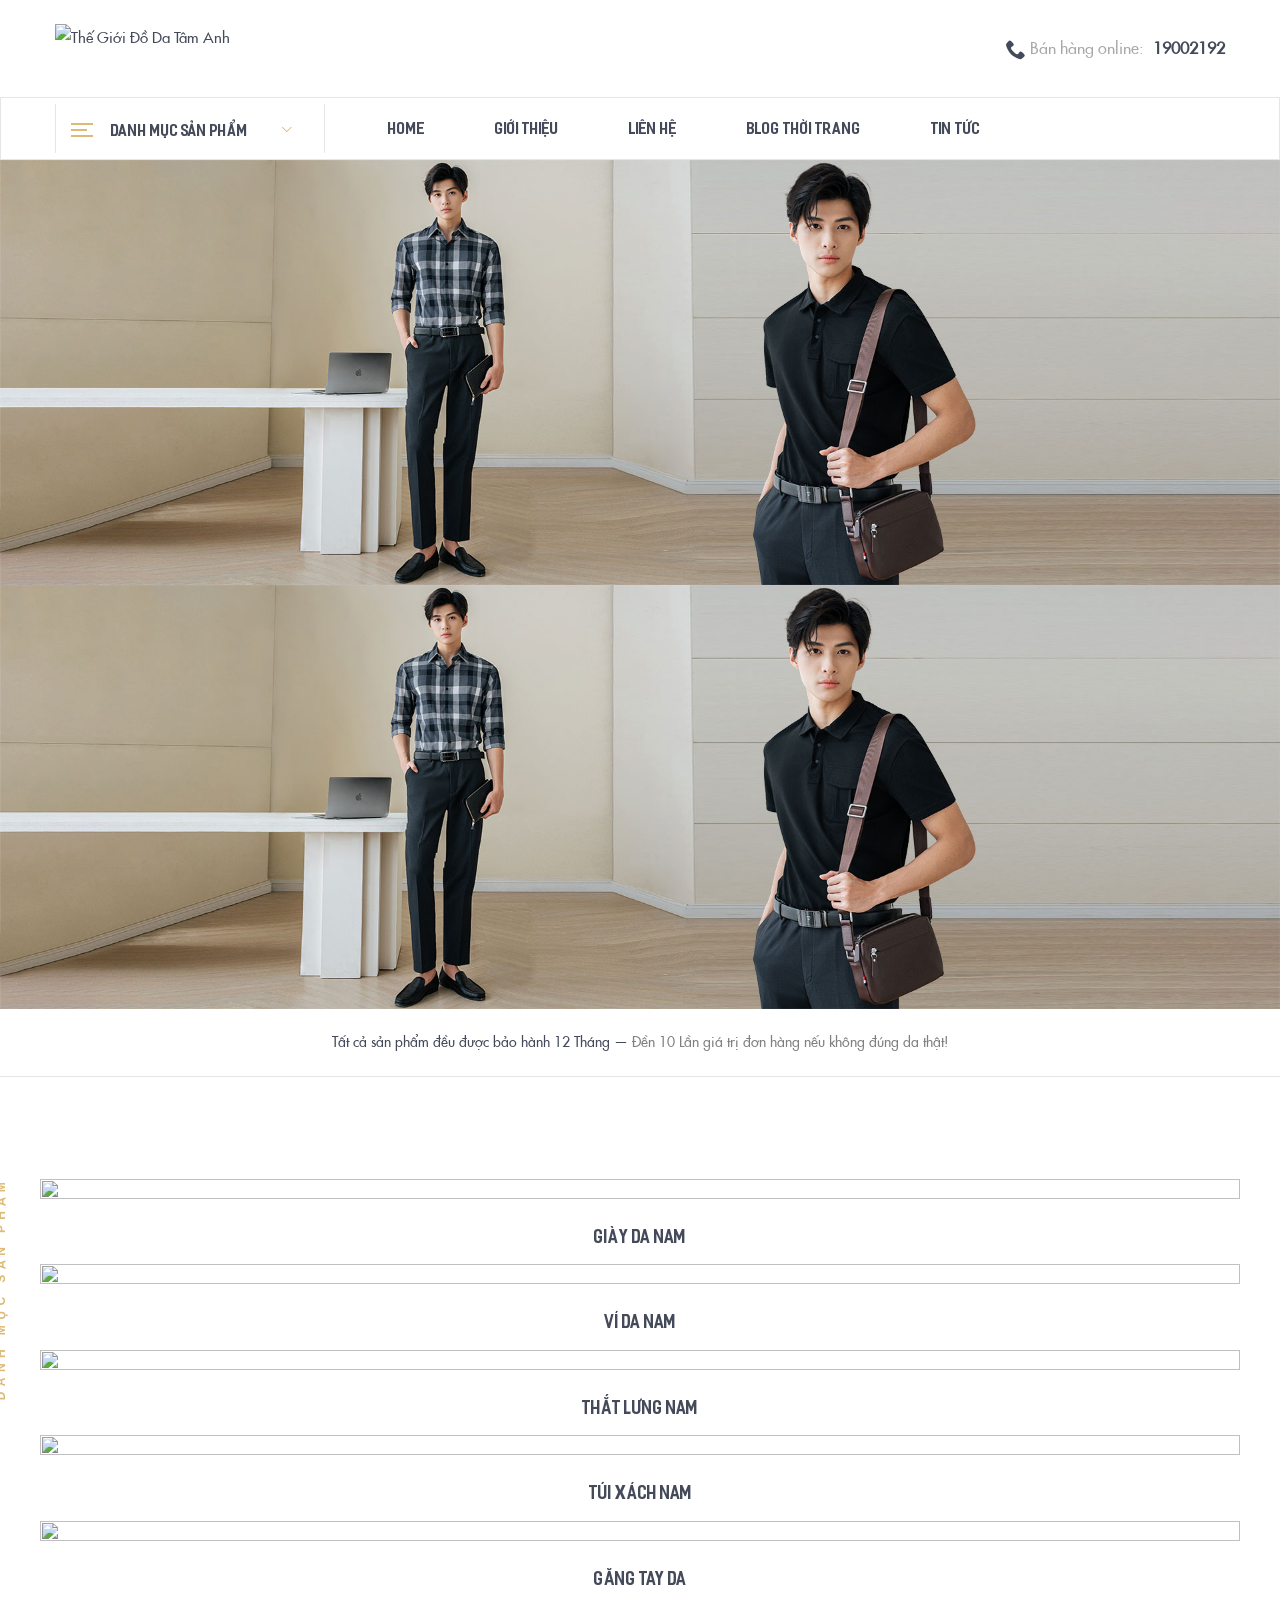
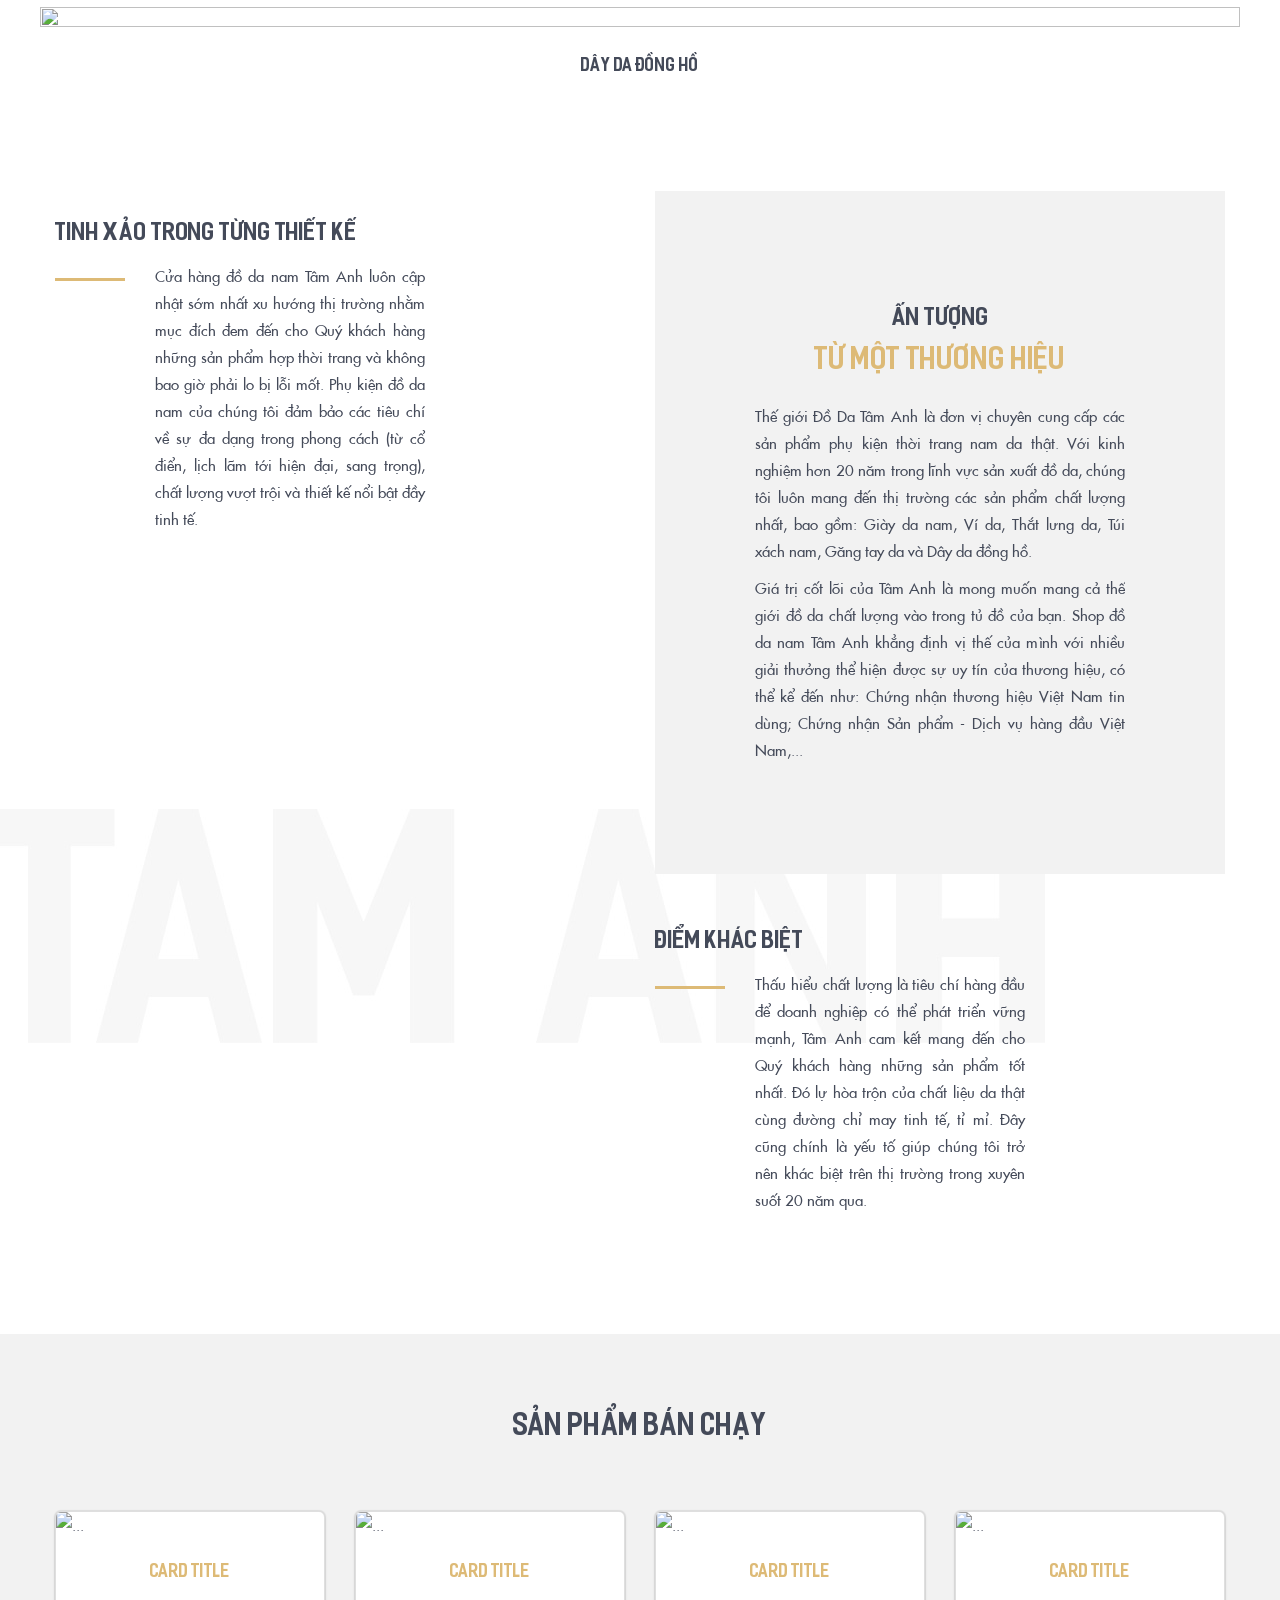
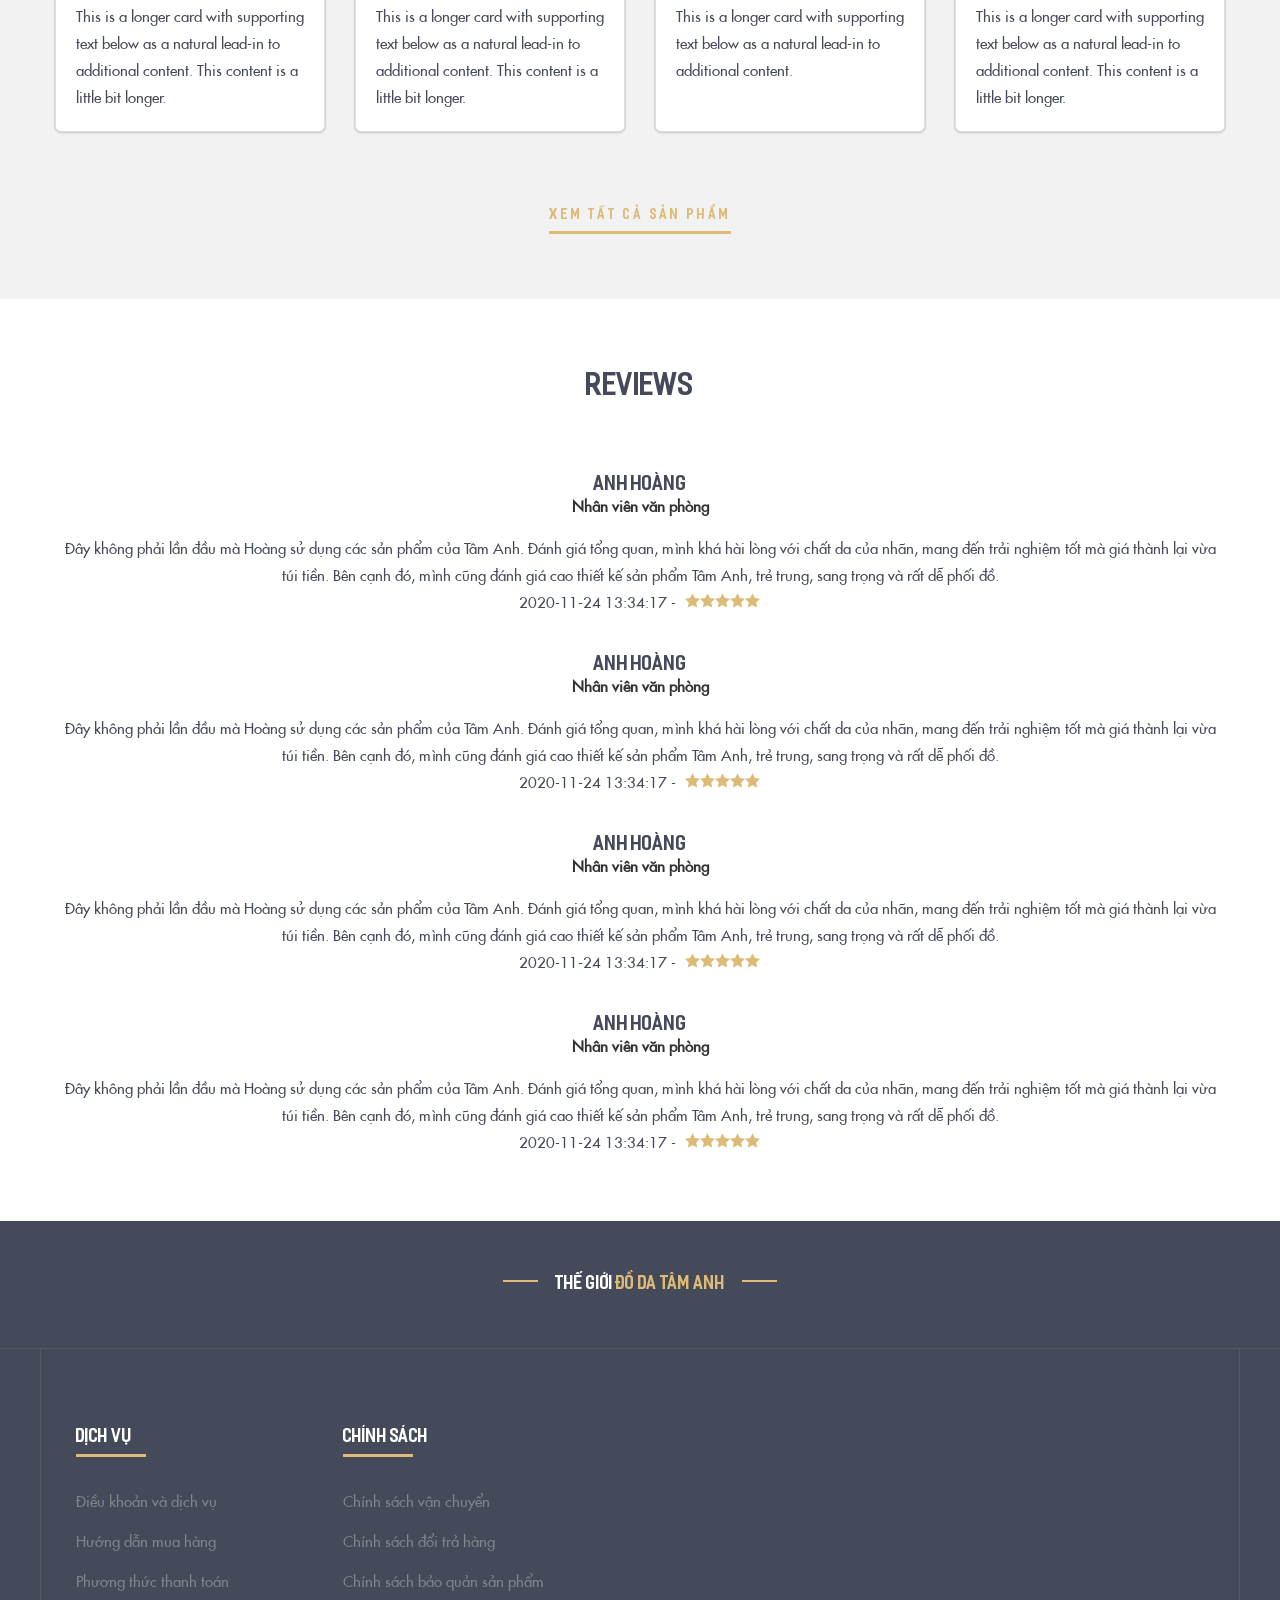
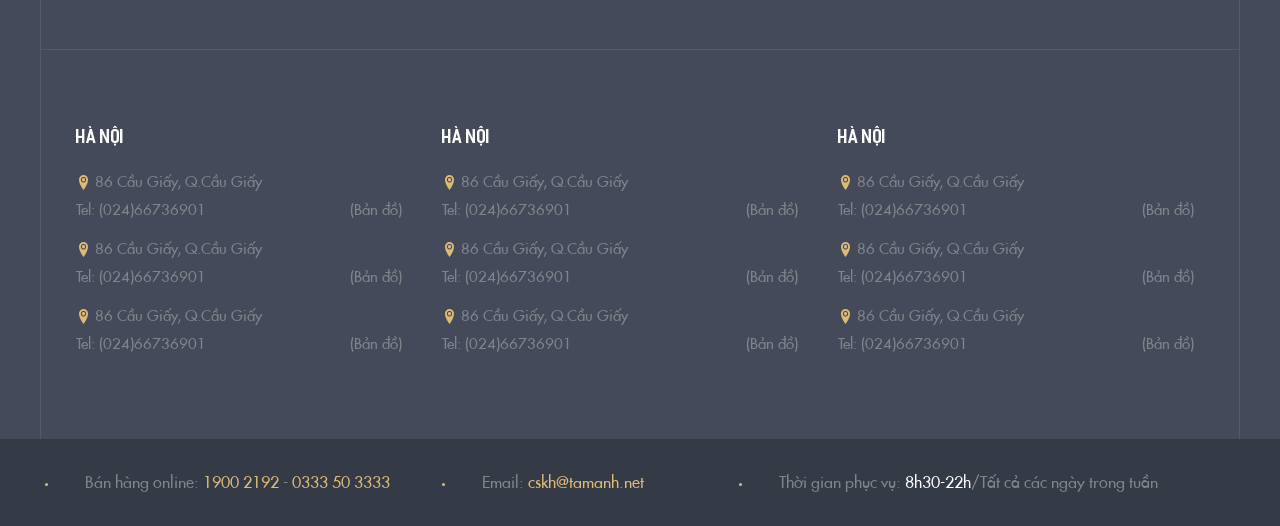
==== commit de9cac1a: "add template introduce & listProduct" ====
--- a/html/index.html
+++ b/html/index.html
@@ -14,6 +14,7 @@
   <!-- /global stylesheets -->
 
   <!-- Core JS files -->
+  <script src="https://kit.fontawesome.com/f6b816f05e.js" crossorigin="anonymous"></script>
   <script src="../public/js/jquery/jquery.min.js"></script>
   <script src="../public/js/bootstrap/bootstrap.bundle.min.js"></script>
   <script type="text/javascript" src="//cdn.jsdelivr.net/npm/slick-carousel@1.8.1/slick/slick.min.js"></script>
@@ -31,7 +32,7 @@
 </head>
 
 <body>
-  <div class="header">
+  <header class="header">
     <div class="top_header">
       <div class="container d-flex justify-content-between">
         <div class="logo_header">
@@ -58,14 +59,14 @@
               </div>
               <nav class="list_product_menu">
                 <ul>
-                  <li><a href="">giày da nam</a></li>
-                  <li><a href="">Thắt lưng nam</a></li>
-                  <li><a href="">Ví da nam</a></li>
-                  <li><a href="">Túi xách nam</a></li>
-                  <li><a href="">Găng tay da</a></li>
-                  <li><a href="">Dây da đồng hồ</a></li>
-                  <li><a href="">Phụ kiện đồ da</a></li>
-                  <li><a href="">Nhượng quyền thương hiệu</a></li>
+                  <li><a href="../html/listProduct.html">giày da nam</a></li>
+                  <li><a href="../html/listProduct.html">Thắt lưng nam</a></li>
+                  <li><a href="../html/listProduct.html">Ví da nam</a></li>
+                  <li><a href="../html/listProduct.html">Túi xách nam</a></li>
+                  <li><a href="../html/listProduct.html">Găng tay da</a></li>
+                  <li><a href="../html/listProduct.html">Dây da đồng hồ</a></li>
+                  <li><a href="../html/listProduct.html">Phụ kiện đồ da</a></li>
+                  <li><a href="../html/listProduct.html">Nhượng quyền thương hiệu</a></li>
                 </ul>
               </nav>
             </div>
@@ -73,8 +74,8 @@
           <div class="col-xs-12 col-sm-9">
             <div class="menu_desktop">
               <ul class="d-flex">
-                <li><a href="">Home</a></li>
-                <li><a href="">Giới thiệu</a></li>
+                <li><a href="#">Home</a></li>
+                <li><a href="../html/introduce.html">Giới thiệu</a></li>
                 <li><a href="">Liên hệ</a></li>
                 <li><a href="">Blog thời trang</a></li>
                 <li><a href="">Tin tức</a></li>
@@ -88,7 +89,7 @@
         </div>
       </div>
     </div>
-  </div>
+  </header>
 
   <section class="slider">
     <div class="single-item">
@@ -272,8 +273,242 @@
           </div>
         </div>
       </div>
+      <a href="" class="see-all">xem tất cả sản phẩm</a>
     </div>
   </section>
+
+  <section class="reviews">
+    <div class="container">
+      <h3 class="review-title"><span>Reviews</span></h3>
+      <div class="comment-slider">
+        <div class="comment-item">
+          <div class="avatar">
+            <img src="https://tamanh.net/wp-content/uploads/2023/09/TA-Review-anh-hoang.png" alt="" />
+          </div>
+          <div class="author">
+            Anh Hoàng
+          </div>
+          <div class="content-comment">
+            <strong>Nhân viên văn phòng</strong>
+            Đây không phải lần đầu mà Hoàng sử dụng các sản phẩm của Tâm Anh. Đánh giá tổng quan, mình khá hài lòng
+            với chất da của nhãn, mang đến trải nghiệm tốt mà giá thành lại vừa túi tiền. Bên cạnh đó, mình cũng đánh
+            giá cao thiết kế sản phẩm Tâm Anh, trẻ trung, sang trọng và rất dễ phối đồ.
+          </div>
+          <div class="date-time">
+            <span class="date">2020-11-24 13:34:17</span> - <span class="rating">
+              <div class="star-rating"><span style="width: 100%;"></span></div>
+            </span>
+          </div>
+        </div>
+        <div class="comment-item">
+          <div class="avatar">
+            <img src="https://tamanh.net/wp-content/uploads/2023/09/TA-Review-anh-hoang.png" alt="" />
+          </div>
+          <div class="author">
+            Anh Hoàng
+          </div>
+          <div class="content-comment">
+            <strong>Nhân viên văn phòng</strong>
+            Đây không phải lần đầu mà Hoàng sử dụng các sản phẩm của Tâm Anh. Đánh giá tổng quan, mình khá hài lòng
+            với chất da của nhãn, mang đến trải nghiệm tốt mà giá thành lại vừa túi tiền. Bên cạnh đó, mình cũng đánh
+            giá cao thiết kế sản phẩm Tâm Anh, trẻ trung, sang trọng và rất dễ phối đồ.
+          </div>
+          <div class="date-time">
+            <span class="date">2020-11-24 13:34:17</span> - <span class="rating">
+              <div class="star-rating"><span style="width: 100%;"></span></div>
+            </span>
+          </div>
+        </div>
+        <div class="comment-item">
+          <div class="avatar">
+            <img src="https://tamanh.net/wp-content/uploads/2023/09/TA-Review-anh-hoang.png" alt="" />
+          </div>
+          <div class="author">
+            Anh Hoàng
+          </div>
+          <div class="content-comment">
+            <strong>Nhân viên văn phòng</strong>
+            Đây không phải lần đầu mà Hoàng sử dụng các sản phẩm của Tâm Anh. Đánh giá tổng quan, mình khá hài lòng
+            với chất da của nhãn, mang đến trải nghiệm tốt mà giá thành lại vừa túi tiền. Bên cạnh đó, mình cũng đánh
+            giá cao thiết kế sản phẩm Tâm Anh, trẻ trung, sang trọng và rất dễ phối đồ.
+          </div>
+          <div class="date-time">
+            <span class="date">2020-11-24 13:34:17</span> - <span class="rating">
+              <div class="star-rating"><span style="width: 100%;"></span></div>
+            </span>
+          </div>
+        </div>
+        <div class="comment-item">
+          <div class="avatar">
+            <img src="https://tamanh.net/wp-content/uploads/2023/09/TA-Review-anh-hoang.png" alt="" />
+          </div>
+          <div class="author">
+            Anh Hoàng
+          </div>
+          <div class="content-comment">
+            <strong>Nhân viên văn phòng</strong>
+            Đây không phải lần đầu mà Hoàng sử dụng các sản phẩm của Tâm Anh. Đánh giá tổng quan, mình khá hài lòng
+            với chất da của nhãn, mang đến trải nghiệm tốt mà giá thành lại vừa túi tiền. Bên cạnh đó, mình cũng đánh
+            giá cao thiết kế sản phẩm Tâm Anh, trẻ trung, sang trọng và rất dễ phối đồ.
+          </div>
+          <div class="date-time">
+            <span class="date">2020-11-24 13:34:17</span> - <span class="rating">
+              <div class="star-rating"><span style="width: 100%;"></span></div>
+            </span>
+          </div>
+        </div>
+      </div>
+    </div>
+  </section>
+  <footer class="footer">
+    <div class="container">
+      <div class="footer-title">
+        <span>thế giới</span> đồ da tâm anh
+      </div>
+    </div>
+    <div class="container-fluid" style="border-top: 1px solid #555a68;">
+      <div class="footer-content">
+        <div class="container" style=" border-bottom: 1px solid #555a68;">
+          <div class="row">
+            <div class="service col-md-3 col-xs-6">
+              <div class="service-title">
+                <h4>Dịch vụ</h4>
+              </div>
+              <div class="menu-service">
+                <ul>
+                  <li><a href="">Điều khoản và dịch vụ</a></li>
+                  <li><a href="">Hướng dẫn mua hàng</a></li>
+                  <li><a href="">Phương thức thanh toán</a></li>
+                </ul>
+              </div>
+            </div>
+            <div class="policy col-md-3 col-xs-6">
+              <div class="policy-title">
+                <h4>Chính sách</h4>
+              </div>
+              <div class="menu-policy">
+                <ul>
+                  <li><a href="">Chính sách vận chuyển</a></li>
+                  <li><a href="">Chính sách đổi trả hàng</a></li>
+                  <li><a href="">Chính sách bảo quản sản phẩm</a></li>
+                </ul>
+              </div>
+            </div>
+            <div class="col-md-6 col-xs-12"></div>
+          </div>
+        </div>
+        <div class="container">
+          <div class="row">
+            <div class="map col-md-4 col-xs-12">
+              <div class="city">
+                <h4>Hà Nội</h4>
+              </div>
+              <div class="list-address">
+                <ul>
+                  <li>
+                    <div class="address"><i class="icon-location3"></i> 86 Cầu Giấy, Q.Cầu Giấy</div>
+                    <div class="hotline_map">
+                      <a href="tel:02466736901">Tel: (024)66736901</a>
+                      <a href="" class="link-map">(Bản đồ)</a>
+                    </div>
+                  </li>
+                  <li>
+                    <div class="address"><i class="icon-location3"></i> 86 Cầu Giấy, Q.Cầu Giấy</div>
+                    <div class="hotline_map">
+                      <a href="tel:02466736901">Tel: (024)66736901</a>
+                      <a href="" class="link-map">(Bản đồ)</a>
+                    </div>
+                  </li>
+                  <li>
+                    <div class="address"><i class="icon-location3"></i> 86 Cầu Giấy, Q.Cầu Giấy</div>
+                    <div class="hotline_map">
+                      <a href="tel:02466736901">Tel: (024)66736901</a>
+                      <a href="" class="link-map">(Bản đồ)</a>
+                    </div>
+                  </li>
+                </ul>
+              </div>
+            </div>
+            <div class="map col-md-4 col-xs-12">
+              <div class="city">
+                <h4>Hà Nội</h4>
+              </div>
+              <div class="list-address">
+                <ul>
+                  <li>
+                    <div class="address"><i class="icon-location3"></i> 86 Cầu Giấy, Q.Cầu Giấy</div>
+                    <div class="hotline_map">
+                      <a href="tel:02466736901">Tel: (024)66736901</a>
+                      <a href="" class="link-map">(Bản đồ)</a>
+                    </div>
+                  </li>
+                  <li>
+                    <div class="address"><i class="icon-location3"></i> 86 Cầu Giấy, Q.Cầu Giấy</div>
+                    <div class="hotline_map">
+                      <a href="tel:02466736901">Tel: (024)66736901</a>
+                      <a href="" class="link-map">(Bản đồ)</a>
+                    </div>
+                  </li>
+                  <li>
+                    <div class="address"><i class="icon-location3"></i> 86 Cầu Giấy, Q.Cầu Giấy</div>
+                    <div class="hotline_map">
+                      <a href="tel:02466736901">Tel: (024)66736901</a>
+                      <a href="" class="link-map">(Bản đồ)</a>
+                    </div>
+                  </li>
+                </ul>
+              </div>
+            </div>
+            <div class="map col-md-4 col-xs-12">
+              <div class="city">
+                <h4>Hà Nội</h4>
+              </div>
+              <div class="list-address">
+                <ul>
+                  <li>
+                    <div class="address"><i class="icon-location3"></i> 86 Cầu Giấy, Q.Cầu Giấy</div>
+                    <div class="hotline_map">
+                      <a href="tel:02466736901">Tel: (024)66736901</a>
+                      <a href="" class="link-map">(Bản đồ)</a>
+                    </div>
+                  </li>
+                  <li>
+                    <div class="address"><i class="icon-location3"></i> 86 Cầu Giấy, Q.Cầu Giấy</div>
+                    <div class="hotline_map">
+                      <a href="tel:02466736901">Tel: (024)66736901</a>
+                      <a href="" class="link-map">(Bản đồ)</a>
+                    </div>
+                  </li>
+                  <li>
+                    <div class="address"><i class="icon-location3"></i> 86 Cầu Giấy, Q.Cầu Giấy</div>
+                    <div class="hotline_map">
+                      <a href="tel:02466736901">Tel: (024)66736901</a>
+                      <a href="" class="link-map">(Bản đồ)</a>
+                    </div>
+                  </li>
+                </ul>
+              </div>
+            </div>
+          </div>
+        </div>
+      </div>
+    </div>
+    <div class="footer-bottom">
+      <div class="container">
+        <ul class="row justify-content-around">
+          <li class="col-md-4 col-xs-12">
+            <span>Bán hàng online:</span>
+            <span><a href="tel:19002192">1900 2192</a> - </span>
+            <span>
+              <a href="tel:0333503333">0333 50 3333</a>
+            </span>
+          </li>
+          <li class="col-md-3 col-xs-12">Email: <span><a href="">cskh@tamanh.net</a></span></li>
+          <li class="col-md-5 col-xs12">Thời gian phục vụ: <strong>8h30-22h</strong>/Tất cả các ngày trong tuần</li>
+        </ul>
+      </div>
+    </div>
+  </footer>
 </body>
 
 </html>
--- a/css/style.css
+++ b/css/style.css
@@ -94,6 +94,27 @@
   position: relative;
 }
 
+.direct {
+  margin: 0 0 60px;
+  background: #f5f5f5;
+}
+.direct .breakcumb {
+  padding: 18px 0;
+  margin-bottom: 0;
+  list-style: none;
+  background-color: #f5f5f5;
+  border-radius: 4px;
+}
+.direct .breakcumb li {
+  display: inline !important;
+}
+.direct .breakcumb li + li::before {
+  font: normal normal normal 14px/1 FontAwesome;
+  content: "\f105" !important;
+  color: #ddba76;
+  margin: 0 10px;
+}
+
 .text_hotline {
   margin: 35px 0px;
 }
@@ -207,6 +228,7 @@
   z-index: 999;
   width: 100%;
   background: #fff;
+  border-bottom: 1px solid black;
 }
 
 .slider .single-item img {
@@ -492,5 +514,310 @@
 .best-seller .best-seller-list .card-text:hover {
   color: #ddba76;
 }
+.best-seller .see-all {
+  display: block;
+  margin: 70px auto 0px auto;
+  font-family: "iCiel Fester Semi-Condensed";
+  display: table;
+  font-size: 14px;
+  letter-spacing: 3.2px;
+  text-transform: uppercase;
+  font-weight: 700;
+  position: relative;
+  text-align: center;
+  color: #ddba76;
+}
+.best-seller .see-all::before {
+  position: absolute;
+  content: "" !important;
+  width: 100%;
+  height: 3px;
+  background: #ddba76;
+  bottom: -5px;
+  right: 3px;
+  left: 0;
+}
+
+.reviews {
+  padding: 65px 0;
+}
+.reviews .review-title {
+  text-align: center;
+  font-size: 30px;
+  text-transform: uppercase;
+  font-family: "iCiel Fester Semi-Condensed";
+  margin: 0 0 25px;
+  position: relative;
+}
+.reviews .comment-item {
+  text-align: center;
+}
+.reviews .comment-item .avatar {
+  margin-bottom: 15px;
+}
+.reviews .comment-item .avatar img {
+  margin: 0 auto;
+}
+.reviews .comment-item .author {
+  font-family: "iCiel Fester Semi-Condensed";
+  text-transform: uppercase;
+  margin: 0;
+  font-size: 20px;
+  line-height: 15px;
+}
+.reviews .comment-item .content-comment strong {
+  display: block;
+  color: #333 !important;
+  margin-bottom: 15px;
+}
+.reviews .comment-item .date-time .rating {
+  display: table;
+  top: 0;
+  position: relative;
+  display: inline-block;
+  left: 5px;
+}
+.reviews .comment-item .date-time .rating .star-rating {
+  float: right;
+  overflow: hidden;
+  position: relative;
+  height: 1em;
+  line-height: 1;
+  font-size: 1em;
+  width: 5.4em;
+}
+.reviews .comment-item .date-time .rating .star-rating span {
+  overflow: hidden;
+  position: absolute;
+  padding-top: 1.5em;
+  left: 0;
+}
+.reviews .comment-item .date-time .rating .star-rating span::before {
+  content: "\ece2\ece2\ece2\ece2\ece2";
+  font: normal normal normal 15px/1 Icomoon;
+  top: 0;
+  left: 0;
+  position: absolute;
+  color: #ddba76;
+}
+.reviews .slick-initialized .slick-slide {
+  margin: 0 15px;
+}
+.reviews .slick-arrow {
+  position: absolute;
+  top: 50%;
+  transform: translateY(-50%);
+  border: none;
+  width: 4px;
+  height: 76px;
+  margin-top: -30px;
+  cursor: pointer;
+  display: flex;
+  justify-content: center;
+  align-items: center;
+  font-size: 20px;
+  line-height: 1;
+  z-index: 5;
+  transition: all 0.2s linear;
+  background-color: transparent;
+}
+.reviews .slick-prev {
+  left: 0;
+}
+.reviews .slick-prev.slick-disabled::before {
+  opacity: 0.25;
+}
+.reviews .slick-prev::before {
+  content: "";
+  background: url(../public/images/giayda/icon_prev.png) center center no-repeat;
+  padding: 38px 27px;
+  opacity: 1;
+  display: block;
+}
+.reviews .slick-next {
+  right: 0;
+}
+.reviews .slick-next.slick-disabled::before {
+  opacity: 0.25;
+}
+.reviews .slick-next::before {
+  content: "";
+  background: url(../public/images/giayda/icon_next.png) center center no-repeat;
+  padding: 38px 27px;
+  opacity: 1;
+  display: block;
+}
+
+.footer {
+  padding: 50px 0 0;
+  background: #444a59;
+  color: #82848b;
+}
+.footer .footer-title {
+  text-align: center;
+  font-family: "iCiel Fester Semi-Condensed";
+  font-display: optional;
+  font-size: 18px;
+  color: #ddba76;
+  position: relative;
+  margin: 0 auto;
+  display: table;
+  padding-bottom: 50px;
+}
+.footer .footer-title span {
+  color: white;
+}
+.footer .footer-title::before {
+  position: absolute;
+  content: "" !important;
+  width: 35px;
+  height: 2px;
+  background: #ddba76;
+  left: -52px;
+  top: 9px;
+}
+.footer .footer-title::after {
+  position: absolute;
+  content: "" !important;
+  width: 35px;
+  height: 2px;
+  background: #ddba76;
+  right: -52px;
+  top: 9px;
+}
+.footer .footer-content .container {
+  border-left: 1px solid #555a68;
+  border-right: 1px solid #555a68;
+}
+.footer .footer-content .col-md-3, .footer .footer-content .col-md-4 {
+  padding: 75px 40px 0 0;
+  min-height: 300px;
+}
+.footer .footer-content .col-md-4 {
+  padding-bottom: 70px;
+}
+.footer .footer-content .service {
+  padding-left: 30px;
+}
+.footer .footer-content .service .service-title {
+  position: relative;
+  margin: 0 0 35px;
+  font-family: "iCiel Fester Semi-Condensed";
+}
+.footer .footer-content .service .service-title h4 {
+  font-size: 18px;
+  color: white;
+}
+.footer .footer-content .service .service-title::before {
+  position: absolute;
+  content: "" !important;
+  width: 70px;
+  height: 3px;
+  background: #ddba76;
+  bottom: -5px;
+}
+.footer .footer-content .service .menu-service ul li {
+  margin: 10px 0;
+}
+.footer .footer-content .service .menu-service ul li a {
+  font-size: 15px;
+  color: #82848b;
+  transition: all 0.1s linear;
+  line-height: 30px;
+}
+.footer .footer-content .service .menu-service ul li a:hover {
+  color: #ddba76;
+}
+.footer .footer-content .policy .policy-title {
+  position: relative;
+  margin: 0 0 35px;
+  font-family: "iCiel Fester Semi-Condensed";
+}
+.footer .footer-content .policy .policy-title h4 {
+  font-size: 18px;
+  color: white;
+}
+.footer .footer-content .policy .policy-title::before {
+  position: absolute;
+  content: "" !important;
+  width: 70px;
+  height: 3px;
+  background: #ddba76;
+  bottom: -5px;
+}
+.footer .footer-content .policy .menu-policy ul li {
+  margin: 10px 0;
+}
+.footer .footer-content .policy .menu-policy ul li a {
+  font-size: 15px;
+  color: #82848b;
+  transition: all 0.1s linear;
+  line-height: 30px;
+}
+.footer .footer-content .policy .menu-policy ul li a:hover {
+  color: #ddba76;
+}
+.footer .footer-content .map:first-child {
+  padding-left: 30px;
+}
+.footer .footer-content .map .city {
+  position: relative;
+  font-family: "iCiel Fester Semi-Condensed";
+}
+.footer .footer-content .map .city h4 {
+  font-size: 18px;
+  color: white;
+}
+.footer .footer-content .map .list-address ul li {
+  margin: 10px 0;
+}
+.footer .footer-content .map .list-address ul li a {
+  font-size: 15px;
+  color: #82848b;
+  transition: all 0.1s linear;
+  line-height: 30px;
+}
+.footer .footer-content .map .list-address ul li a:hover {
+  color: #ddba76;
+}
+.footer .footer-content .map .list-address ul li .address i {
+  font-size: 15px;
+  color: #ddba76;
+}
+.footer .footer-content .map .list-address ul li .hotline_map {
+  display: table;
+  width: 100%;
+}
+.footer .footer-content .map .list-address ul li .hotline_map .link-map {
+  float: right;
+}
+.footer .footer-bottom {
+  padding: 30px 0;
+  background: #353a47;
+  color: #82848b;
+}
+.footer .footer-bottom ul li {
+  float: left;
+  font-size: 16px;
+  padding: 0 40px;
+  position: relative;
+}
+.footer .footer-bottom ul li::before {
+  content: "";
+  width: 3px;
+  height: 3px;
+  border-radius: 50%;
+  position: absolute;
+  background-color: #ddba76;
+  left: 0;
+  top: 50%;
+}
+.footer .footer-bottom ul li a {
+  color: #ddba76;
+}
+.footer .footer-bottom ul li strong {
+  color: white;
+  font-weight: unset;
+}
 
 /*# sourceMappingURL=style.css.map */
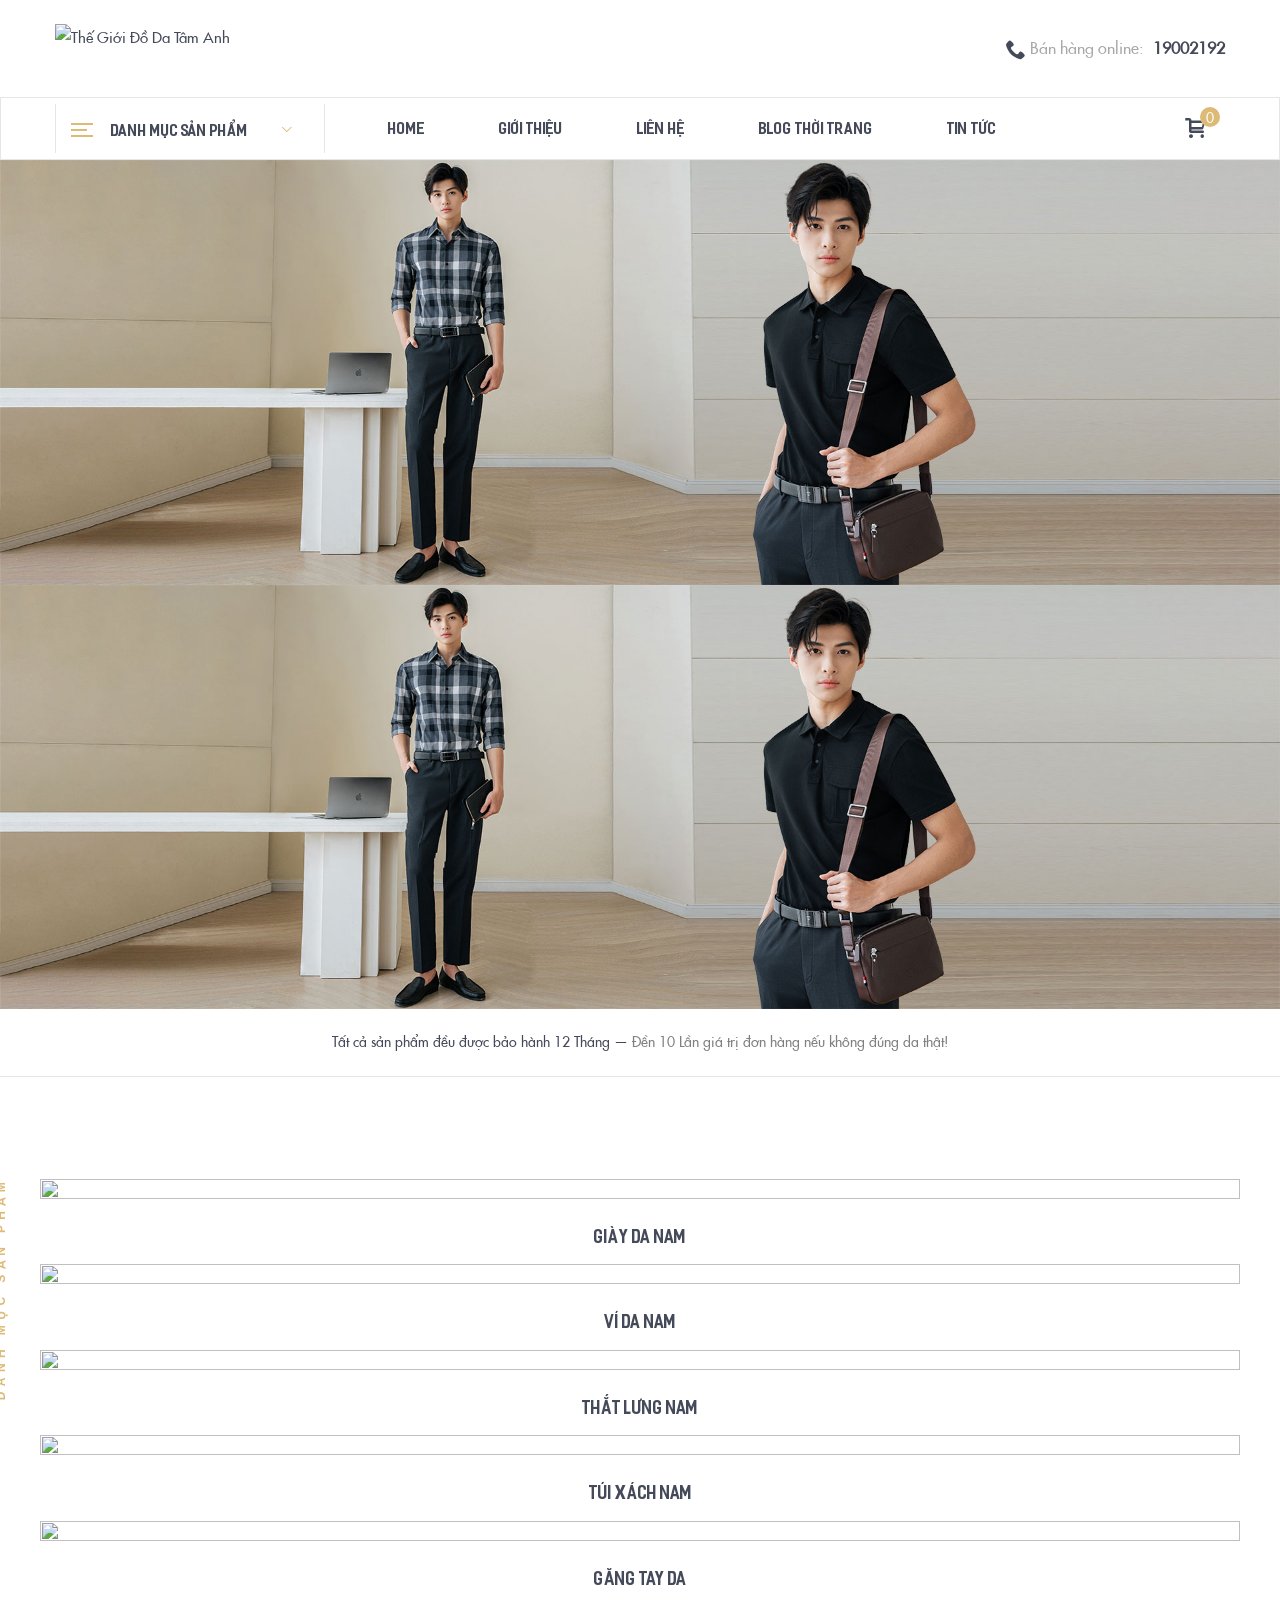
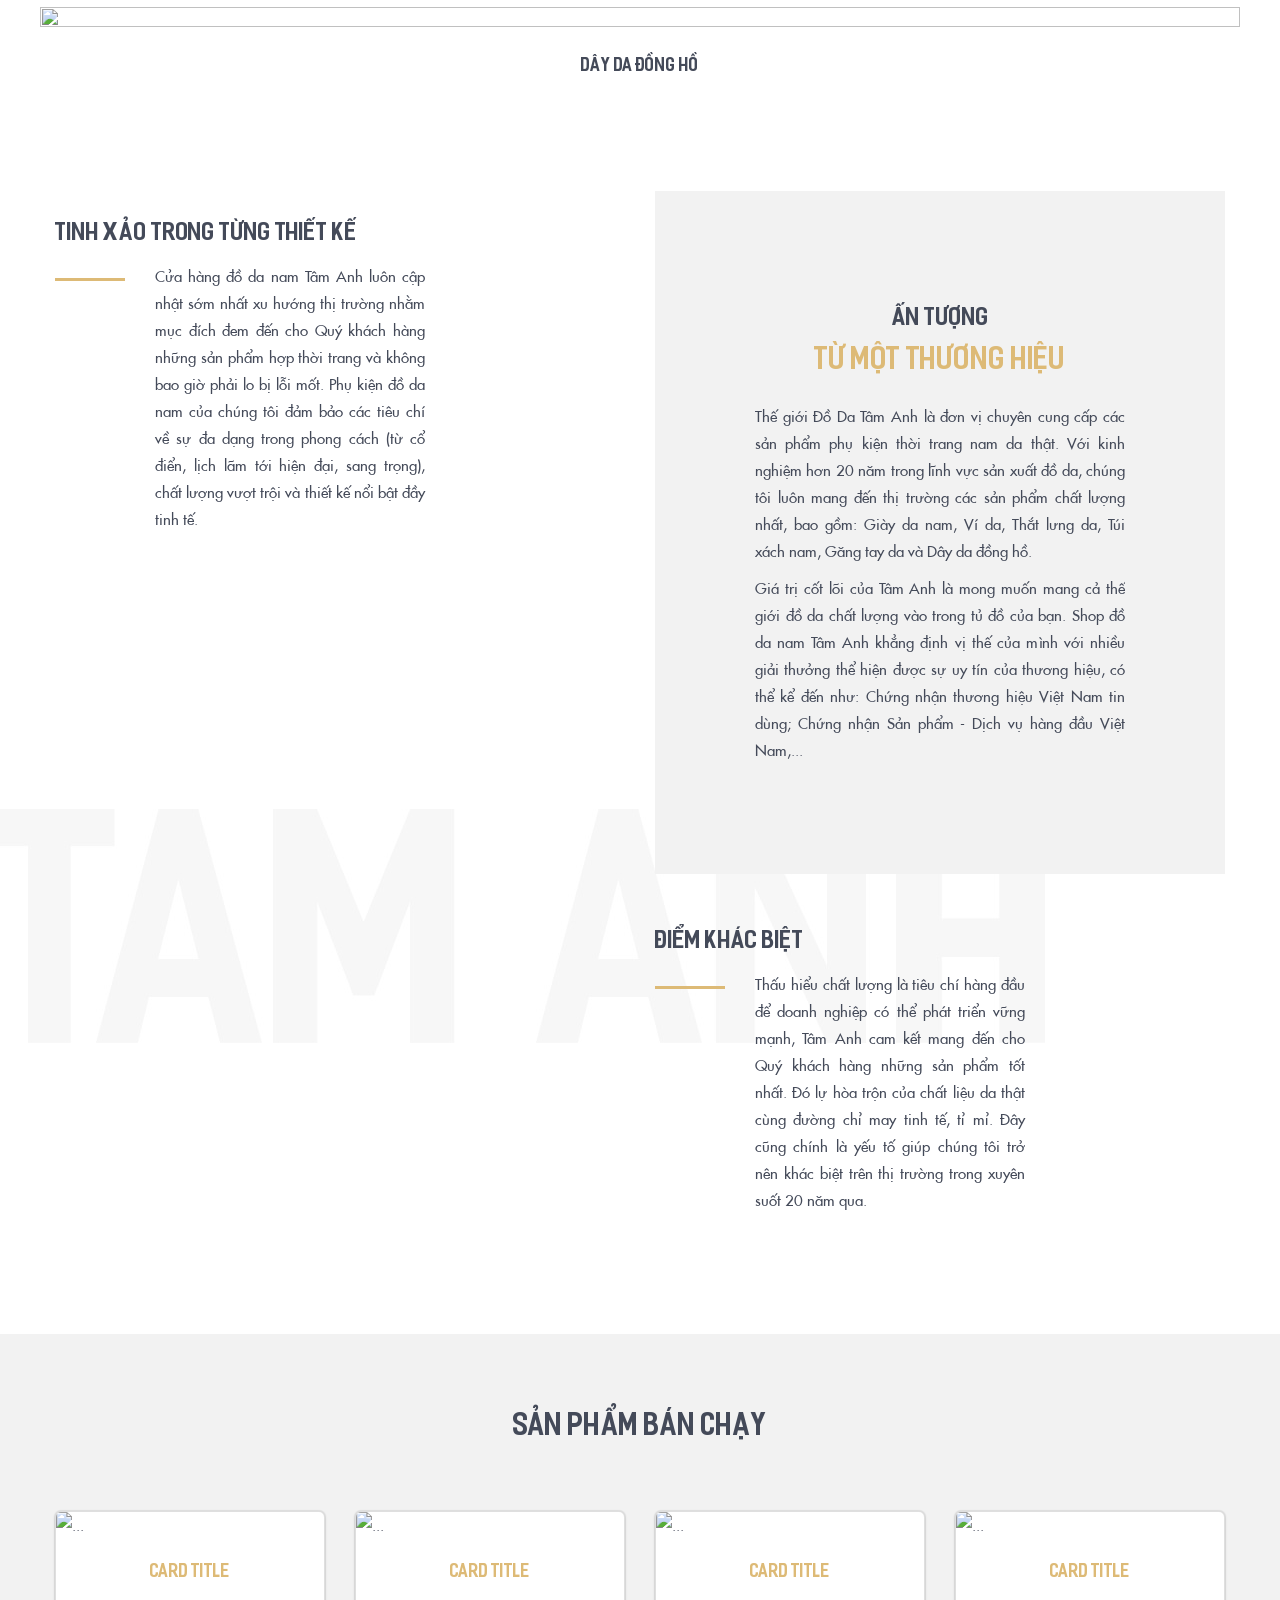
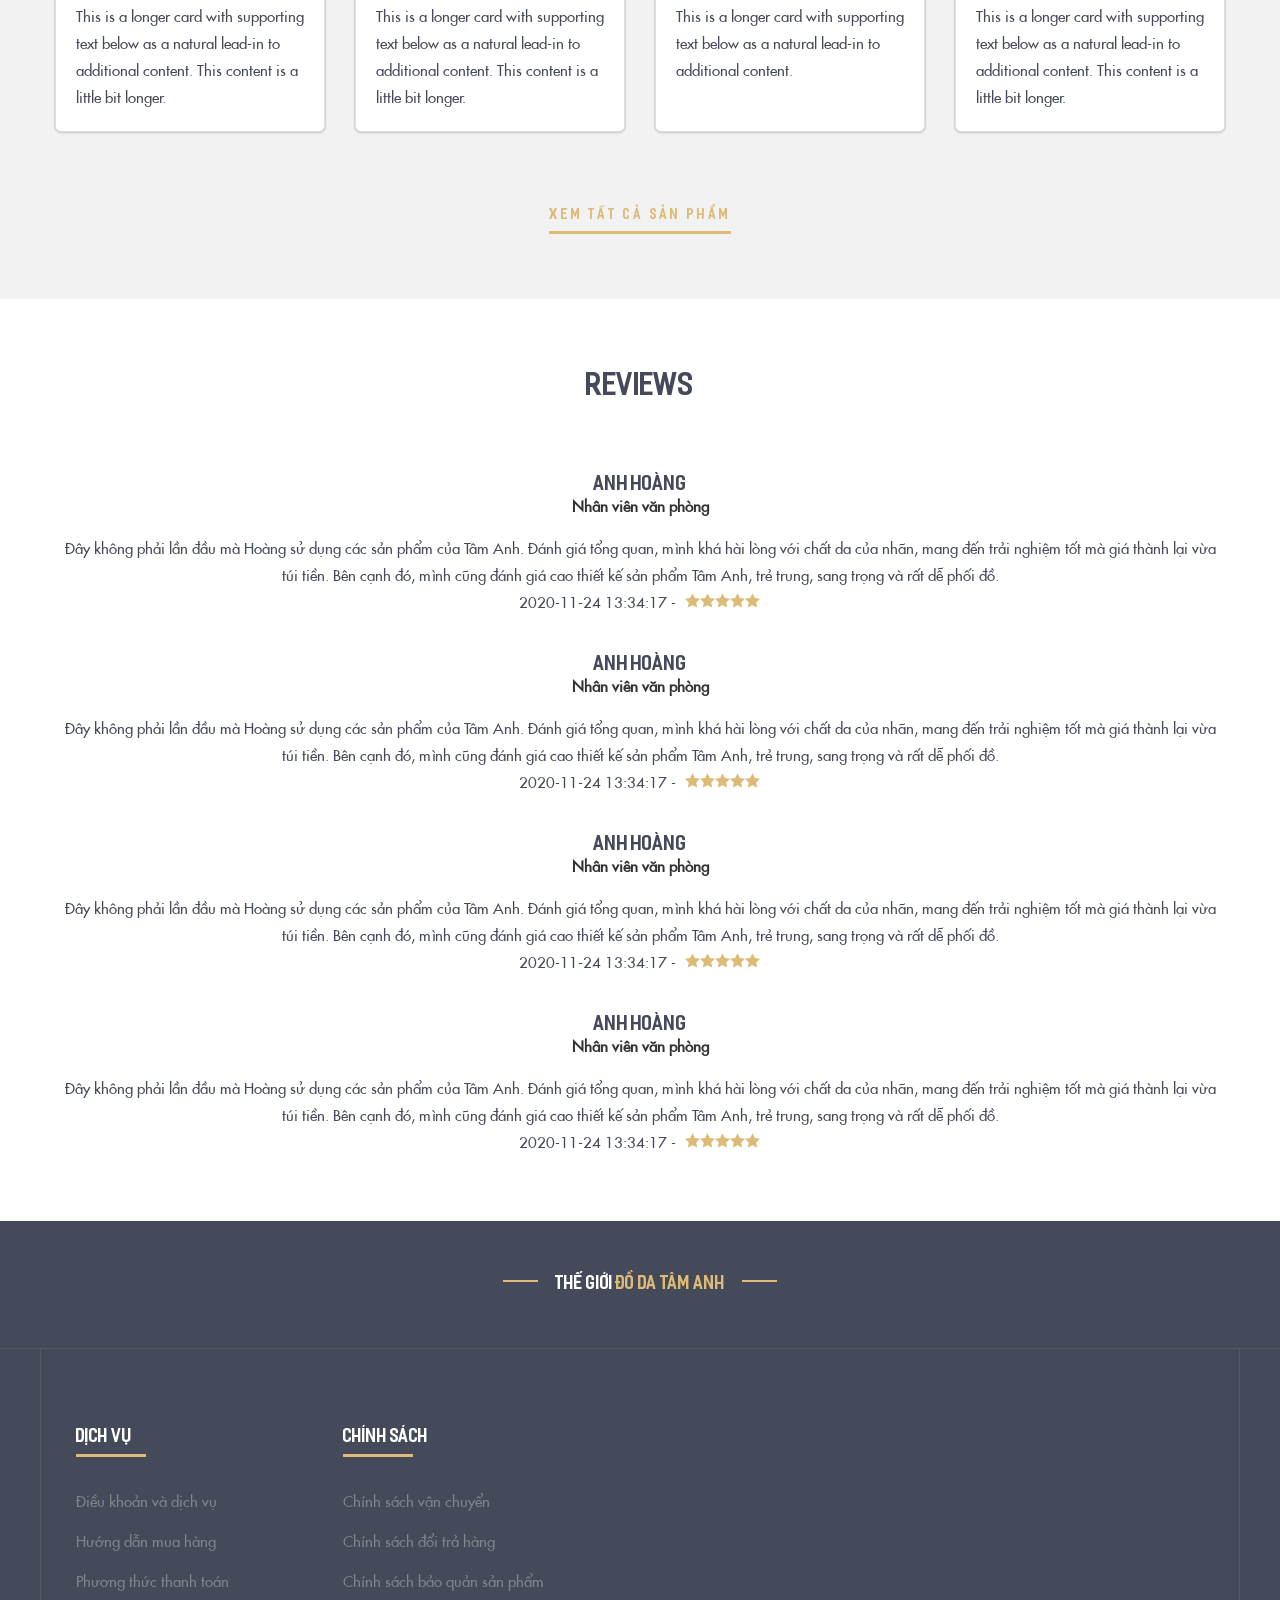
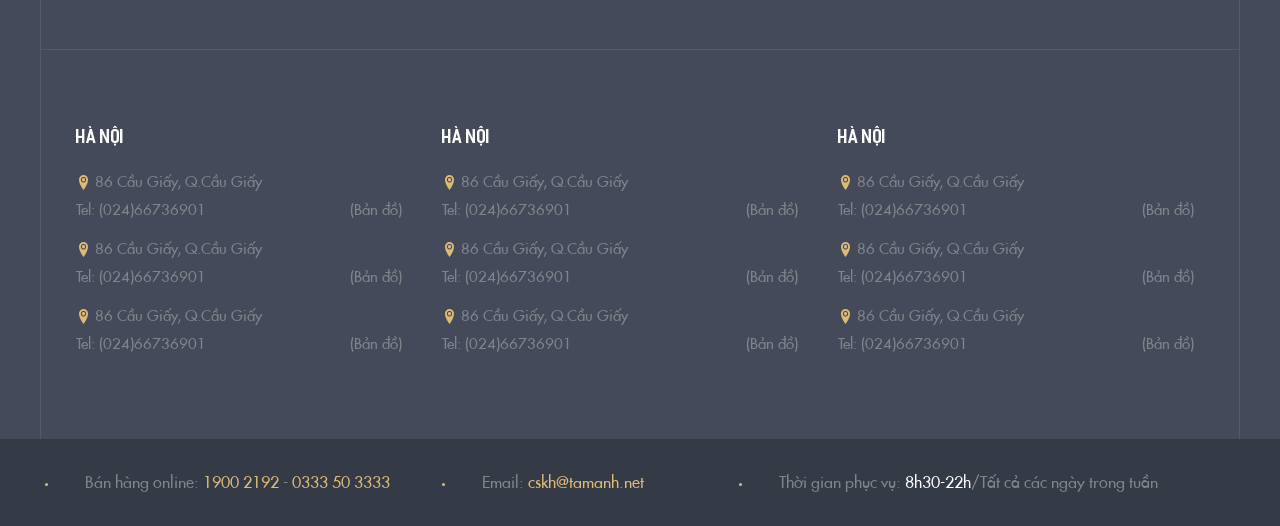
==== commit 31e11ab0: "product detail + cart" ====
--- a/html/index.html
+++ b/html/index.html
@@ -23,7 +23,8 @@
   <!-- Theme JS files -->
   <script src="../public/js/app.js"></script>
   <script src="../public/js/slick.js"></script>
-  <script src="../public/js/custom.js"></script>
+  <script defer src="../public/js/customcart.js"></script>
+  <script defer src="../public/js/custom.js"></script>
 
   <!-- /theme JS files -->
 
@@ -73,7 +74,7 @@
           </div>
           <div class="col-xs-12 col-sm-9">
             <div class="menu_desktop">
-              <ul class="d-flex">
+              <ul>
                 <li><a href="#">Home</a></li>
                 <li><a href="../html/introduce.html">Giới thiệu</a></li>
                 <li><a href="">Liên hệ</a></li>
@@ -81,10 +82,25 @@
                 <li><a href="">Tin tức</a></li>
               </ul>
             </div>
-            <div class="cart">
-
-            </div>
+            <div class="cart"><i class="icon-cart2"></i><span class="count">0</span></div>
             <div class="search"></div>
+            <div class="shopping_cart">
+              <div class="bg_shopping_cart"></div>
+              <div class="content_shopping_cart">
+                <div class="title">
+                  <label for="">Giỏ hàng</label>
+                  <span>(0 sản phẩm)</span>
+                </div>
+                <div class="close_shopping_cart">
+                  <i class="ph-x"></i>
+                </div>
+                <div class="content_cart">
+                  <div class="list_item">
+                    <p> chưa có sản phẩm</p>
+                  </div>
+                </div>
+              </div>
+            </div>
           </div>
         </div>
       </div>
@@ -509,6 +525,7 @@
       </div>
     </div>
   </footer>
+
 </body>
 
 </html>
--- a/css/style.css
+++ b/css/style.css
@@ -115,40 +115,38 @@
   margin: 0 10px;
 }
 
-.text_hotline {
+.header .top_header .text_hotline {
   margin: 35px 0px;
 }
-.text_hotline span {
+.header .top_header .text_hotline span {
   font-size: 16px;
   color: #a8a8a8;
 }
-.text_hotline strong {
+.header .top_header .text_hotline strong {
   font-size: 16px;
   margin-left: 5px;
 }
-
-.logo_header {
+.header .top_header .logo_header {
   padding: 22px 0px;
 }
-
-.midle_header {
+.header .midle_header {
   border: 1px solid #e6e6e6;
 }
-.midle_header .container {
+.header .midle_header .container {
   padding: 6px 15px;
 }
-.midle_header .container .list_product {
+.header .midle_header .container .list_product {
   cursor: pointer;
   position: relative;
   max-width: 270px;
 }
-.midle_header .container .list_product .title_widget {
+.header .midle_header .container .list_product .title_widget {
   padding: 10px 0px 10px 55px;
   border-right: 1px solid #e6e6e6;
   border-left: 1px solid #e6e6e6;
   position: relative;
 }
-.midle_header .container .list_product .title_widget span {
+.header .midle_header .container .list_product .title_widget span {
   font-family: "iCiel Fester Semi-Condensed";
   font-size: 16px;
   text-transform: uppercase;
@@ -157,13 +155,13 @@
   position: relative;
   top: 3px;
 }
-.midle_header .container .list_product .title_widget::before {
+.header .midle_header .container .list_product .title_widget::before {
   position: absolute;
   content: url(../public/images/giayda/icon_bar_menu.png);
   left: 15px;
   top: 14px;
 }
-.midle_header .container .list_product .title_widget::after {
+.header .midle_header .container .list_product .title_widget::after {
   content: "\f31a";
   font: normal normal normal 14px/1 phosphor;
   position: absolute;
@@ -171,7 +169,7 @@
   color: #ddba76;
   top: 18px;
 }
-.midle_header .container .list_product .list_product_menu {
+.header .midle_header .container .list_product .list_product_menu {
   position: absolute;
   z-index: 2;
   background: #fff;
@@ -181,33 +179,37 @@
   top: 100%;
   transition: all 0.3s;
 }
-.midle_header .container .list_product .list_product_menu ul {
+.header .midle_header .container .list_product .list_product_menu ul {
   position: absolute;
   background: #fff;
   width: 270px;
 }
-.midle_header .container .list_product .list_product_menu ul li {
+.header .midle_header .container .list_product .list_product_menu ul li {
   position: relative;
   border-bottom: 1px solid #e6e6e6;
   padding: 20px 0;
 }
-.midle_header .container .list_product .list_product_menu ul li a {
+.header .midle_header .container .list_product .list_product_menu ul li a {
   position: relative;
   padding: 0 20px 0 35px;
   display: block;
   font-family: "VNF-Futura";
 }
-.midle_header .container .list_product:hover .list_product_menu {
+.header .midle_header .container .list_product:hover .list_product_menu {
   top: 80%;
   visibility: visible;
   opacity: 1;
 }
-.midle_header .container .menu_desktop ul li {
+.header .midle_header .container .menu_desktop {
+  position: relative;
+  float: left;
+}
+.header .midle_header .container .menu_desktop ul li {
   display: inline-block;
   position: relative;
   padding: 10px 0px;
 }
-.midle_header .container .menu_desktop ul li a {
+.header .midle_header .container .menu_desktop ul li a {
   display: block;
   padding: 0px 35px;
   color: #444a59;
@@ -220,8 +222,98 @@
   overflow: hidden;
   font-family: "iCiel Fester Semi-Condensed";
 }
-
-.fix_menu {
+.header .midle_header .container .cart {
+  float: right;
+  padding: 10px 0 0;
+}
+.header .midle_header .container .cart .count {
+  position: relative;
+  width: 20px;
+  height: 20px;
+  display: inline-block;
+  background: #ddba76;
+  border-radius: 50%;
+  text-align: center;
+  color: #fff;
+  font-size: 14px;
+  line-height: 22px;
+  top: -10px;
+  right: 5px;
+}
+.header .shopping_cart {
+  position: fixed;
+  width: 390px;
+  height: 100vh;
+  top: 0;
+  right: 0;
+  background: #eee;
+  z-index: 2;
+  padding: 30px 27px;
+  transition: 0.3s;
+  opacity: 0;
+  pointer-events: none;
+  z-index: 9999;
+  max-width: 100%;
+}
+.header .shopping_cart .bg_shopping_cart {
+  position: fixed;
+  width: 100vw;
+  height: 100vh;
+  background: rgba(0, 0, 0, 0.3);
+  top: 0;
+  right: 390px;
+  z-index: -1;
+  transition: 0.2s;
+  display: block !important;
+  pointer-events: none;
+  opacity: 0;
+}
+.header .shopping_cart .content_shopping_cart {
+  height: 100%;
+}
+.header .shopping_cart .content_shopping_cart .title {
+  color: #444a59;
+  display: flex;
+  align-items: center;
+}
+.header .shopping_cart .content_shopping_cart .title label {
+  font-family: "iCiel Fester Semi-Condensed";
+  font-size: 18px;
+}
+.header .shopping_cart .content_shopping_cart .title span {
+  margin-top: 0;
+  font-size: 14px;
+  margin: 0px 0 0 5px;
+}
+.header .shopping_cart .content_shopping_cart .close_shopping_cart {
+  position: absolute;
+  right: 30px;
+  top: 32px;
+  color: #555a68;
+  cursor: pointer;
+}
+.header .shopping_cart .content_shopping_cart .close_shopping_cart i {
+  font-size: 20px;
+}
+.header .shopping_cart .content_shopping_cart .content_cart {
+  padding: 28px 0 30px;
+  height: 100%;
+}
+.header .shopping_cart .content_shopping_cart .content_cart .list_item {
+  display: flex;
+  flex-direction: column;
+  justify-content: space-between;
+  height: 100%;
+}
+.header .shopping_cart.active_cart .bg_shopping_cart {
+  opacity: 1;
+  pointer-events: auto;
+}
+.header .active_cart {
+  opacity: 1;
+  pointer-events: auto;
+}
+.header .fix_menu {
   position: fixed;
   top: 0;
   left: 0;
